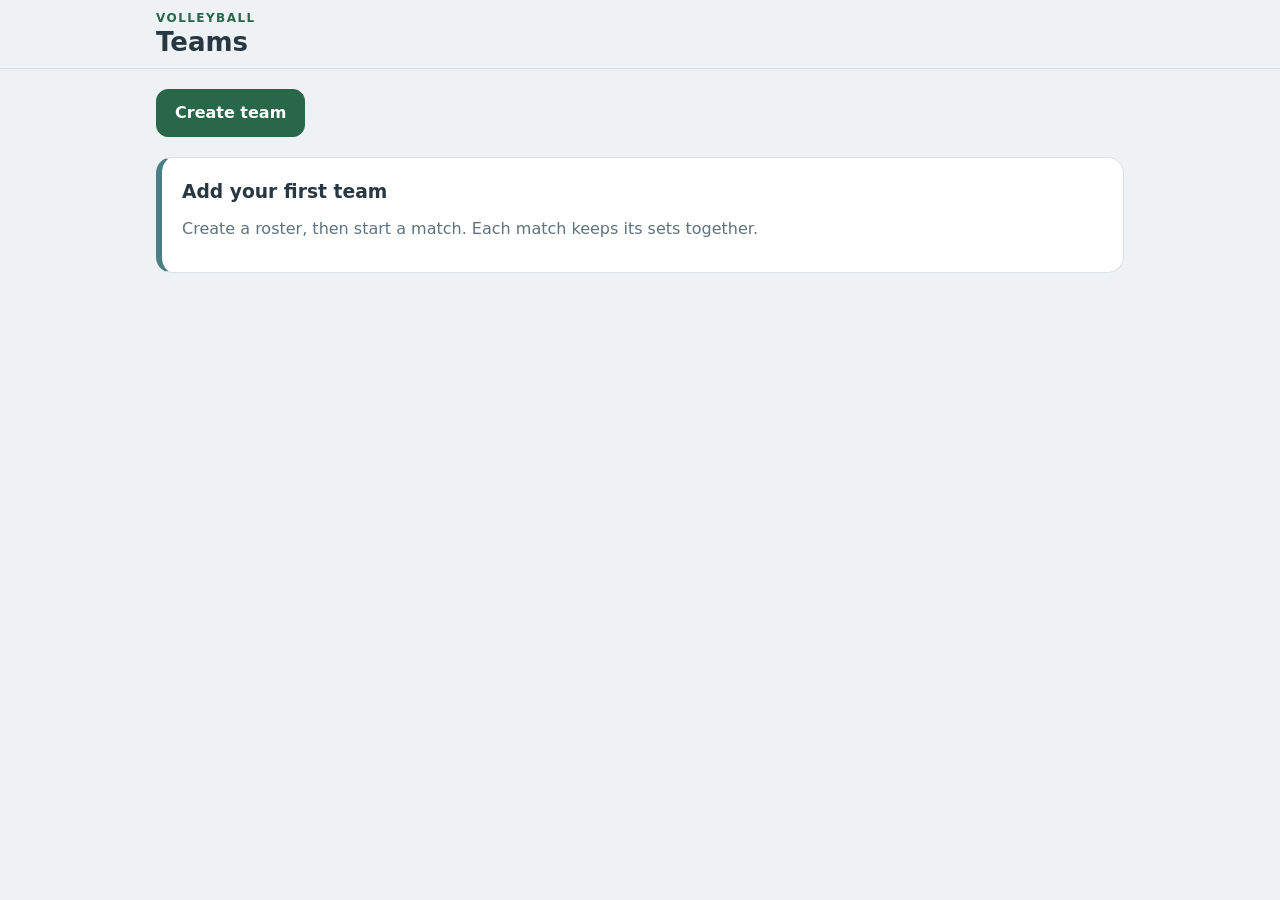
==== index.html @ c039cd69 "Refactor set-setup styles for improved layout" ====
<!DOCTYPE html>
<html lang="en">
<head>
<meta charset="UTF-8">
<meta name="viewport" content="width=device-width, initial-scale=1, viewport-fit=cover">
<meta name="apple-mobile-web-app-capable" content="yes">
<meta name="mobile-web-app-capable" content="yes">
<meta name="theme-color" content="#eef1f4">
<link rel="manifest" href="./manifest.webmanifest"><link rel="apple-touch-icon" href="./icons/apple-touch-icon.png"><meta name="apple-mobile-web-app-title" content="VB Tracker"><meta name="apple-mobile-web-app-status-bar-style" content="default">
<title>Live set · Volleyball</title>
<style>
  /* Palette, type and dark mode taken from volleyball-rotations.html ("Where do I go?")
     so the two apps read as one family. */
  :root {
    --bg:      #eef1f4;
    --card:    #ffffff;
    --ink:     #131a21;
    --ink-dim: #5a6771;
    --line:    #d5dce2;
    --accent:  #286747;
    --court:   #447454;
    --court-2: #356448;
    --chalk:   #ffffff;
    --action-points: #17613b;
    --action-errors: #a52e29;
    --action-receive: #2866a7;
    --action-attack: #7540a5;
    --box-points: #16713c;
    --box-errors: #b3251f;
    --box-receive: #397bd1;
    --box-attack: #9254c8;
    --box-serve: #586f8c;
    --box-other: #a66b28;

    /* Role colors - all >= 4.5:1 against white text. With a 5-1 the
       opposite pairs share a role, so these double as the sheet's pair colors. */
    --c-set:  #a82e29;
    --c-oh:   #254fa7;
    --c-mid:  #17613b;

    /* Who gets the point: green = us, red = them.
       Solid = earned (Ace/Kill/Block), tinted = error. */
    --win:       #16713c;
    --win-tint:  color-mix(in srgb, var(--win) 10%, #ffffff);
    --win-ink:   color-mix(in srgb, var(--win) 70%, #000000);
    --lose:      #b3251f;
    --lose-tint: color-mix(in srgb, var(--lose) 10%, #ffffff);
    --lose-ink:  color-mix(in srgb, var(--lose) 70%, #000000);

    --page:   var(--bg);
    --frame:  var(--bg);
    --radius: 14px;

    --font: "Plus Jakarta Sans", -apple-system, BlinkMacSystemFont,
            "Segoe UI Variable Text", "Segoe UI", system-ui, Roboto,
            "Helvetica Neue", Arial, sans-serif;
  }
  @media (prefers-color-scheme: dark) {
    :root:not(.light) {
      --bg: #0e1317; --card: #171e24; --ink: #eaf0f4; --ink-dim: #9aa8b2;
      --line: #2a343d; --accent: #35a3b3; --page: var(--bg);
      --action-points: #74d99e; --action-errors: #ff928a; --action-receive: #92c5ff; --action-attack: #d0a4fb;
      --box-serve: #8faac6; --box-other: #d69b55;
      --win-tint: color-mix(in srgb, var(--win) 27%, var(--card)); --win-ink: color-mix(in srgb, var(--win) 35%, #ffffff);
      --lose-tint: color-mix(in srgb, var(--lose) 27%, var(--card)); --lose-ink: color-mix(in srgb, var(--lose) 35%, #ffffff);
    }
  }
  :root.dark {
    --bg: #0e1317; --card: #171e24; --ink: #eaf0f4; --ink-dim: #9aa8b2;
    --line: #2a343d; --accent: #35a3b3; --page: var(--bg);
    --action-points: #74d99e; --action-errors: #ff928a; --action-receive: #92c5ff; --action-attack: #d0a4fb;
    --box-serve: #8faac6; --box-other: #d69b55;
    --win-tint: color-mix(in srgb, var(--win) 27%, var(--card)); --win-ink: color-mix(in srgb, var(--win) 35%, #ffffff);
    --lose-tint: color-mix(in srgb, var(--lose) 27%, var(--card)); --lose-ink: color-mix(in srgb, var(--lose) 35%, #ffffff);
  }

  * { box-sizing: border-box; }
  body {
    margin: 0; background: var(--page); color: var(--ink); font-family: var(--font);
    font-optical-sizing: auto; letter-spacing: -0.006em;
    -webkit-tap-highlight-color: transparent; -webkit-font-smoothing: antialiased;
  }
  :focus-visible { outline: 3px solid var(--accent); outline-offset: 2px; }
  button { font: inherit; color: inherit; cursor: pointer; border: 0; background: none; }

  /* ---------- Page chrome around the iPad frame (not part of the app) ---------- */
  .toolbar {
    display: flex; gap: 14px; align-items: center; padding: 10px 18px; flex-wrap: wrap;
    font-size: 13px; color: var(--ink-dim);
  }
  .toolbar b { color: var(--ink); }
  .toolbar label { display: flex; gap: 6px; align-items: center; cursor: pointer; }
  .stage { position: relative; width: 100%; height: 100vh; height: 100dvh; padding: 0; overflow: hidden; }
  .scaler { position: absolute; left: 0; top: 0; width: 1366px; height: 1024px; transform-origin: top left; }

  /* ---------- The iPad Pro 12.9" landscape canvas: 1366 x 1024 pt ---------- */
  .ipad {
    position: relative; width: 1366px; height: 1024px; overflow: hidden;
    background: var(--frame); border-radius: 0; box-shadow: none;
    display: grid;
    grid-template-rows: 60px minmax(0, 1fr) 104px;
  }

  /* ① Header */
  /* Same three columns as the body, so each team's info sits above its own pad. */
  .hdr {
    display: grid; grid-template-columns: 1fr; padding: 0 16px;
    align-items: center; border-bottom: 1px solid var(--line); background: var(--card);
  }
  .hdr-us, .hdr-them { display: flex; align-items: center; gap: 18px; }
  .hdr-them { justify-content: flex-end; }
  .hdr-mid { display: flex; align-items: center; justify-content: center; gap: 14px; position: relative; }
  .team-chip {
    display: flex; align-items: center; gap: 10px; padding: 8px 14px 8px 8px;
    border-radius: 12px; background: var(--accent); color: #fff; font-weight: 800; font-size: 18px;
    white-space: nowrap; border: 0; font-family: inherit; cursor: pointer;
  }
  .team-chip .badge {
    width: 36px; height: 36px; border-radius: 9px; background: rgba(255,255,255,.2);
    display: grid; place-items: center; font-size: 15px;
  }
  .team-chip .team-logo-mini { width: 36px; height: 36px; flex: none; object-fit: contain; border-radius: 8px; background: #fff; padding: 2px; }
  .team-chip > span:not(.caret) { overflow: hidden; text-overflow: ellipsis; }
  .team-chip.opp { background: var(--frame); color: var(--ink); border: 1px solid var(--line); padding: 8px 14px; }
  .team-chip.opp small { font-weight: 700; color: var(--ink-dim); font-size: 14px; }
  .match-info { text-align: center; line-height: 1.25; }
  .match-info .set { font-weight: 800; font-size: 19px; }
  .match-info .set small { font-weight: 700; color: var(--ink-dim); font-size: 15px; }
  .match-info .sub { color: var(--ink-dim); font-size: 13px; }
  .past-sets { font-size: 12px; color: var(--ink-dim); margin-top: 2px; }
  .meter { display: flex; flex-direction: column; gap: 4px; min-width: 110px; }
  .hdr-them .meter { align-items: flex-end; }
  .meter .lbl { font-size: 13px; color: var(--ink-dim); font-weight: 700; letter-spacing: .06em; text-transform: uppercase; }
  .meter .val { font-size: 18px; font-weight: 800; }
  .bar { height: 6px; border-radius: 3px; background: var(--line); overflow: hidden; }
  .bar i { display: block; height: 100%; background: var(--accent); }
  .bar.warn i { background: #d97706; }
  .dots { display: flex; gap: 5px; align-items: center; font-size: 14px; font-weight: 700; }
  /* Remaining timeout = dark dot; used = light gray. */
  .dots span { width: 14px; height: 14px; border-radius: 50%; background: var(--line); border: 2px solid var(--line); }
  .dots span.on { background: var(--ink); border-color: var(--ink); }

  /* Body grid: Us pad | center | Them pad */
  .body {
    display: grid; grid-template-columns: 330px minmax(0, 1fr) 330px; grid-template-rows: minmax(0, 1fr); gap: 16px; padding: 16px;
    min-height: 0;
  }

  /* ②/⑥ Code pads */
  .pad {
    background: var(--card); border-radius: var(--radius); border: 1px solid var(--line);
    padding: 14px; display: flex; flex-direction: column; gap: 8px; position: relative; min-height: 0; overflow: hidden;
  }
  #padUs, #padThem { gap: 6px; }
  .pad h2 {
    min-height: 35px; margin: 0; font-size: 18px; font-weight: 800; display: flex; align-items: center;
  }
  #padThem h2 { justify-content: flex-end; }
  .pad h2 .team-chip { padding: 7px 14px; }
  .pad h2 .team-chip .badge { width: 30px; height: 30px; }
  .pad h2 .team-chip.opp { padding: 7px 14px; gap: 8px; }
  .pad h2 small { font-size: 13px; font-weight: 700; color: var(--ink-dim); letter-spacing: .04em; }
  .pad h3 {
    margin: 4px 0 0; font-size: 12px; font-weight: 800; letter-spacing: .1em;
    text-transform: uppercase; color: var(--ink-dim);
  }
  .action-panel {
    border: 1px solid color-mix(in srgb, var(--panel-color) 30%, var(--line));
    border-top: 4px solid var(--panel-color); border-radius: 10px;
    background: color-mix(in srgb, var(--panel-color) 8%, var(--card));
  }
  .action-panel.inactive {
    border-color: color-mix(in srgb, var(--panel-color) 18%, var(--line));
    border-top-color: color-mix(in srgb, var(--panel-color) 52%, var(--line));
    background: color-mix(in srgb, var(--card) 88%, var(--line));
  }
  .action-panel.inactive h3 { color: var(--ink-dim); }
  .outcome-group {
    --panel-color: var(--box-points); --panel-label: var(--action-points);
    min-width: 0; display: flex; flex-direction: column; gap: 4px; padding: 4px 8px 8px;
  }
  .outcome-group h3 { min-height: 18px; margin: 0; color: var(--panel-label); }
  .our-error-group, .their-point-group { --panel-color: var(--box-errors); --panel-label: var(--action-errors); }
  .category-panel { --panel-label: var(--panel-color); min-width: 0; display: grid; gap: 5px; padding: 5px 8px 8px; }
  .category-panel h3 { min-height: 20px; margin: 0; display: flex; align-items: center; gap: 6px; color: var(--panel-label); font-size: 13px; }
  .category-panel h3 small { color: var(--ink-dim); font-size: 10px; letter-spacing: .035em; }
  .serve-panel { --panel-color: var(--box-serve); }
  .receive-panel { --panel-color: var(--box-receive); }
  .attack-panel { --panel-color: var(--box-attack); }
  .other-panel { --panel-color: var(--box-other); }
  .category-grid { display: grid; grid-template-columns: repeat(3, minmax(0, 1fr)); gap: 4px; }
  .category-grid.two { grid-template-columns: repeat(2, minmax(0, 1fr)); }
  .category-panel .code { height: 50px; min-width: 0; padding: 3px; gap: 1px; border-radius: 8px; }
  .category-panel .code b.abbr { font-size: 20px; line-height: 1; }
  .category-panel .code span.cap { font-size: 10px; line-height: 1.1; text-align: center; }
  .category-panel .code b.word { font-size: 13px; line-height: 1.1; }
  .category-panel .code:disabled { opacity: .68; filter: grayscale(.8); }
  .category-panel .code.pending { box-shadow: 0 0 0 3px var(--ink); }
  .receive-panel .pass-score-panel { display: grid; gap: 3px; padding: 0; border: 0; background: transparent; }
  .receive-panel .pass-score-panel h4 { margin: 0; color: var(--ink-dim); font-size: 10px; font-weight: 800; letter-spacing: .04em; text-transform: uppercase; }
  .pass-score-panel[hidden] { display: none !important; }
  .pass-score-grid { display: grid; grid-template-columns: repeat(4, minmax(0, 1fr)); gap: 4px; }
  .pass-score-grid button { min-width: 0; min-height: 42px; display: flex; flex-direction: column; align-items: center; justify-content: center; gap: 1px; padding: 3px; border: 1px solid var(--line); border-radius: 8px; background: var(--bg); color: var(--ink); }
  .pass-score-grid button b { font-size: 18px; line-height: 1; }
  .pass-score-grid button span { font-size: 9px; font-weight: 700; line-height: 1.05; }
  .pass-score-grid button.on { background: var(--accent); border-color: var(--accent); color: #fff; }
  .pass-score-grid button:disabled { opacity: .38; }
  .pass-score-status, .category-note { margin: 0; color: var(--ink-dim); font-size: 10px; line-height: 1.25; }
  .attack-results { display: grid; grid-template-columns: repeat(3, minmax(0, 1fr)); gap: 4px; }
  .attack-results button { min-width: 0; min-height: 46px; padding: 4px 3px; border: 1px solid var(--line); border-radius: 8px; background: var(--bg); color: var(--ink); font-size: 12px; font-weight: 850; line-height: 1.1; }
  .attack-results button small { display: block; margin-top: 3px; font-size: 8px; font-weight: 700; line-height: 1.1; }
  .attack-results .our-kill { border-color: var(--win); background: var(--win); color: #fff; }
  .attack-results .their-kill { border-color: var(--lose); background: var(--lose); color: #fff; }
  .attack-results .their-error { border-color: var(--win); background: var(--win-tint); color: var(--win-ink); }
  .attack-results .our-error { border-color: var(--lose); background: var(--lose-tint); color: var(--lose-ink); }
  .attack-results .in-play { border-color: var(--box-attack); background: color-mix(in srgb, var(--box-attack) 10%, var(--card)); }
  .attack-results button:disabled { cursor: default; opacity: .68; }
  .attack-results button.pending { outline: 3px solid var(--action-attack); outline-offset: 1px; }
  .zone-choice { display: flex; flex-direction: column; align-items: center; justify-content: center; }
  .team-btn { min-height: 48px; height: 48px; padding: 3px; border-radius: 8px; border: 1px dashed var(--ink-dim); font-size: 13px; line-height: 1.1; }
  .category-grid .team-btn { display: flex; flex-direction: column; align-items: center; justify-content: center; }
  .category-grid .team-btn small { font-size: 9px; line-height: 1.1; }
  .category-grid .team-btn.ready { border-style: solid; }
  .rchip .c small { display: inline-block; color: var(--ink-dim); font-size: 8px !important; font-weight: 700 !important; }
  .grid3 { display: grid; grid-template-columns: repeat(3, minmax(0, 1fr)); gap: 10px; }
  .grid4 { display: grid; grid-template-columns: repeat(4, 1fr); gap: 8px; }
  .code {
    height: 80px; border-radius: 14px; display: flex; flex-direction: column;
    align-items: center; justify-content: center; gap: 2px; position: relative;
    transition: transform .06s, box-shadow .15s, opacity .15s;
  }
  .code:active { transform: scale(.97); }
  .code.solid { box-shadow: 0 2px 7px rgba(0,0,0,.18); }
  .code b { font-size: 30px; font-weight: 800; letter-spacing: .01em; }
  .code span { font-size: 12px; font-weight: 700; opacity: .85; }
  .code.earned { height: 80px; }
  .code.earned b { font-size: 34px; }
  .code.small { height: 64px; }
  .code.small b { font-size: 20px; }
  .code.small span { font-size: 10px; }
  /* Words mode: full words instead of codes (toolbar switch). */
  .code .word { display: none; font-size: 18px; font-weight: 800; line-height: 1.1; text-align: center; }
  .code.earned .word { font-size: 28px; }
  .code.small .word { font-size: 18px; }
  body.words .code .word { display: block; }
  body.words .code .abbr, body.words .code .cap { display: none; }
  .code.win.solid  { background: var(--win);  color: #fff; }
  .code.lose.solid { background: var(--lose); color: #fff; }
  .code.win.tint   { background: var(--win-tint);  color: var(--win-ink);  border: 1px solid color-mix(in srgb, var(--win) 35%, transparent); }
  .code.lose.tint  { background: var(--lose-tint); color: var(--lose-ink); border: 1px solid color-mix(in srgb, var(--lose) 35%, transparent); }
  .outcome-group .code.win.solid, .outcome-group .code.lose.solid,
  .outcome-group .code.win.tint, .outcome-group .code.lose.tint {
    border: 1px solid var(--line); border-radius: 10px; background: var(--bg); color: var(--ink); box-shadow: none;
  }
  .outcome-group .code.pending { box-shadow: 0 0 0 4px var(--accent); }
  .code.tint .word, .code.tint .abbr, .code.tint .cap { font-weight: 600; }
  .code:disabled { opacity: .22; pointer-events: none; }
  .code.pending { box-shadow: 0 0 0 5px var(--ink); }
  .team-btn {
    height: 64px; border-radius: 14px; border: 2px dashed var(--ink-dim); font-weight: 800; font-size: 18px;
    color: var(--ink-dim);
  }
  .grid3 .team-btn { height: 80px; display: flex; flex-direction: column; align-items: center; justify-content: center; font-size: 20px; }
  .team-btn small { font-size: 12px; font-weight: 700; }
  .team-btn.ready { border-style: solid; border-color: var(--accent); color: #fff; background: var(--accent); }
  .team-btn:disabled { opacity: .3; }
  .category-panel .code, .category-panel .code.earned { height: 50px; }
  .category-panel .code b.abbr { font-size: 20px; line-height: 1; }
  .category-panel .code span.cap { font-size: 10px; line-height: 1.1; text-align: center; }
  .category-panel .code b.word { font-size: 13px; line-height: 1.1; }
  .category-grid .team-btn { min-height: 48px; height: 48px; padding: 3px; border-radius: 8px; font-size: 12px; line-height: 1.1; }
  .category-grid .team-btn small { font-size: 9px; line-height: 1.1; }
  .pass-score-panel[hidden] { display: none !important; }
  .pass-score-panel {
    --panel-color: var(--box-receive); --panel-label: var(--action-receive);
    padding: 4px 8px 8px;
  }
  .pass-score-panel h3 {
    min-height: 18px; margin: 0; display: flex; align-items: center; color: var(--panel-label);
  }
  .pad-hint {
    margin-top: auto; font-size: 12px; color: var(--ink-dim); line-height: 1.3;
    border-top: 1px solid var(--line); padding-top: 8px;
  }
  .pad-hint b { color: var(--ink); }

  /* Coach's corner: the top three suggestions under the court. */
  .corner {
    position: relative; flex: none; height: 166px; background: var(--card); border: 1px solid var(--line); border-radius: var(--radius);
    padding: 8px 10px 10px; display: grid; grid-template-columns: auto 1fr; grid-template-rows: auto minmax(0, 1fr);
    gap: 6px 10px; align-items: center;
  }
  .corner h3 { margin: 0; font-size: 12px; font-weight: 800; letter-spacing: .1em; text-transform: uppercase; color: var(--ink-dim); }
  .corner-mode:empty { visibility: hidden; }
  .corner-mode { justify-self: start; font-size: 12px; font-weight: 800; color: #b45309; background: #fdf1e3; border: 1px solid #f3c58a; border-radius: 8px; padding: 2px 8px; }
  .corner #corner { grid-column: 1 / -1; align-self: stretch; display: grid; grid-template-columns: repeat(3, minmax(0, 1fr)); gap: 8px; overflow: hidden; }
  .corner #corner .more-tips { position: absolute; top: 5px; right: 10px; min-height: 26px; padding: 2px 8px; }
  .corner #corner .quiet { grid-column: 1 / -1; align-self: center; }
  .corner .tip { display: flex; flex-direction: column; gap: 2px; position: relative; padding: 6px 30px 6px 11px; overflow: hidden; }
  .corner .tip .x { position: absolute; top: 4px; right: 2px; }
  .corner .tip { cursor: pointer; }
  .corner .tip b { font-size: 14px; line-height: 1.2; display: -webkit-box; -webkit-line-clamp: 2; line-clamp: 2; -webkit-box-orient: vertical; overflow: hidden; }
  .corner .tip.has-acts span { -webkit-line-clamp: 1; line-clamp: 1; }
  .corner .tip span { line-height: 1.3; display: -webkit-box; -webkit-line-clamp: 1; line-clamp: 1; -webkit-box-orient: vertical; overflow: hidden; }
  .corner .tip.form-flag span { -webkit-line-clamp: 2; line-clamp: 2; }
  .corner .tip .acts { margin-top: auto; flex-wrap: nowrap; min-width: 0; }
  .corner .tip .acts .pill { min-height: 30px; min-width: 0; font-size: 12px; padding: 2px 6px; white-space: normal; line-height: 1.15; }
  .tip {
    display: grid; grid-template-columns: 1fr 32px; gap: 2px 8px; align-items: start;
    padding: 9px 6px 9px 12px; border-radius: 11px; background: var(--bg); border-left: 5px solid var(--accent);
  }
  .tip[data-category="timeout"] { --tip-color: #c43d50; --tip-label: "Timeout / reset"; }
  .tip[data-category="passing"] { --tip-color: #397bd1; --tip-label: "Passing / defense"; }
  .tip[data-category="attacking"] { --tip-color: #9254c8; --tip-label: "Attacking"; }
  .tip[data-category="serving"] { --tip-color: #208c87; --tip-label: "Serving"; }
  .tip[data-category="rotation"] { --tip-color: #a6535b; --tip-label: "Rotation / lineup"; }
  .tip[data-category="management"] { --tip-color: #788599; --tip-label: "Game management"; }
  .tip[data-category] {
    border-left-color: var(--tip-color);
    background: color-mix(in srgb, var(--tip-color) 9%, var(--card));
  }
  .tip[data-category]::before {
    content: var(--tip-label); grid-column: 1; font-size: 10px; line-height: 1.2;
    font-weight: 800; color: var(--ink); letter-spacing: .04em;
  }
  .tip.urgent::before { content: var(--tip-label) " · Urgent"; }
  .tip[data-category].urgent {
    background: color-mix(in srgb, var(--tip-color) 65%, #111827);
    color: #fff;
    border-left: 0;
  }
  .tip[data-category].urgent::before,
  .tip[data-category].urgent span,
  .tip[data-category].urgent .x { color: #fff; }
  .tip[data-category].urgent .acts .pill {
    background: rgba(255,255,255,.14); color: #fff; border-color: rgba(255,255,255,.55);
  }
  .tip[data-category] > b { grid-column: 1; }
  .tip[data-category] .x { grid-row: 1 / span 3; }
  .tip-preview { margin-bottom: 28px; }
  .tip-preview-grid { display: grid; grid-template-columns: repeat(auto-fit, minmax(260px, 1fr)); gap: 12px; }
  .tip-preview-grid .tip { grid-template-columns: 1fr; padding: 14px; gap: 7px; }
  .tip-preview-grid .tip span { font-size: 14px; }

  .tip b { font-size: 15px; line-height: 1.25; }
  .tip span { grid-column: 1; font-size: 12px; color: var(--ink-dim); line-height: 1.3; }
  .tip .x { grid-row: 1 / span 2; grid-column: 2; width: 32px; height: 32px; border-radius: 9px; color: var(--ink-dim); font-size: 20px; }
  .tip .acts { grid-column: 1 / -1; display: flex; gap: 6px; flex-wrap: wrap; margin-top: 4px; }
  .tip .acts .pill { min-height: 36px; font-size: 13px; padding: 2px 10px; }
  .chip.crunch { color: #b45309; border-color: #d97706; }
  .score.crunch { border-color: #d97706; box-shadow: inset 0 0 0 2px #d97706; }
  .corner .quiet { font-size: 13px; color: var(--ink-dim); }
  .act.suggest { box-shadow: 0 0 0 3px #d97706; }

  /* Rare codes live behind More. */
  .pad-hint:empty { display: none; }
  .pad-actions { margin-top: auto; display: grid; grid-template-columns: repeat(3, 1fr); gap: 8px; }
  .pad-actions.them { grid-template-columns: repeat(2, minmax(0, 1fr)); }
  .pad-actions .act { height: 72px; }
  .act-sub .bar { width: 70%; margin-top: 5px; }
  .act-to .dots { margin-top: 6px; }
  .act-to:disabled { opacity: .45; }
  .act.suggest { border-color: #d97706; box-shadow: 0 0 0 3px #d97706; }
  /* Court view tools sit in the space beside the (square) court. */
  .court-wrap { position: relative; }
  .court-tools { flex: none; display: flex; align-items: center; gap: 8px; margin-top: 2px; }
  .court-tools .view-pills { display: flex; gap: 8px; }
  .court-tools .pill { min-height: 36px; font-size: 13px; padding: 2px 12px; }
  /* Court view buttons sit inside the court; the state label stays on its surface. */
  .end-zone { display: flex; align-items: center; width: var(--cw, 100%); }
  #receiveStatus { font-size: 12px; line-height: 1.2; color: var(--ink); max-width: 80%; }
  .court-tools[hidden], .court-tools [hidden] { display: none !important; }
  .court.editing #rcvPassers, .court.editing #rcvToggle { display: none; }
  .court .court-tools { max-width: 96%; flex-wrap: wrap; justify-content: center; position: absolute; left: 50%; transform: translateX(-50%); bottom: 2.5%; z-index: 6; margin: 0; white-space: nowrap; }
  .court .court-tools .tools-lbl { display: none; }
  .court .court-tools .pill {
    min-height: 34px; background: rgba(8, 18, 24, .45); color: #fff; border-color: rgba(255, 255, 255, .45);
    backdrop-filter: blur(2px);
  }
  .court .court-tools .pill[aria-pressed="true"] { background: #fff; color: var(--accent); border-color: #fff; }
  .timeout-tools { display: flex; align-items: center; justify-content: center; flex-wrap: wrap; gap: 6px; }
  .timeout-tools[hidden] { display: none !important; }
  .timeout-tools .pill { min-height: 36px; font-size: 13px; padding: 2px 10px; }
  .timeout-tools .pill[aria-pressed="true"] { background: #fff; color: var(--accent); border-color: #fff; }
  .timeout-tools .timeout-done { min-height: 36px; padding: 2px 12px; border: 1px solid #fff; border-radius: 999px; background: var(--accent); color: #fff; font-weight: 800; }
  .tools-lbl { font-size: 11px; font-weight: 800; letter-spacing: .08em; text-transform: uppercase; color: var(--ink-dim); text-align: center; }
  .corner .more-tips { display: grid; place-items: center; font-size: 14px; font-weight: 800; color: var(--accent); border: 1px dashed var(--line); border-radius: 11px; }

  /* Variation: no header. The team chip opens the menu. */
  body.no-header .hdr { display: none; }
  body.no-header .ipad { grid-template-rows: minmax(0, 1fr) 104px; }
  body.no-header .callout:not(#callout1) { transform: translateY(-60px); }
  body.no-header #callout1 { left: 400px !important; top: 60px !important; }
  button.team-chip { cursor: pointer; }
  .team-chip .caret { font-size: 13px; opacity: .8; margin-left: 2px; }

  /* Center column */
  .center { display: flex; flex-direction: column; min-height: 0; position: relative; }
  .center-main { display: flex; flex-direction: column; gap: 12px; flex: 1; min-height: 0; min-width: 0; }

  /* ③ Scoreboard */
  .score {
    background: var(--card); border: 1px solid var(--line); border-radius: var(--radius);
    padding: 8px 16px; display: grid; grid-template-columns: minmax(0, 1fr) auto auto auto minmax(0, 1fr); align-items: center; column-gap: 12px;
  }
  .score .side { display: flex; flex-direction: column; align-items: center; gap: 2px; }
  .score #sideUs { justify-self: end; } .score #sideThem { justify-self: start; }
  .score .who { font-size: 20px; font-weight: 800; line-height: 1.2; letter-spacing: -.015em; color: var(--ink); display: flex; gap: 6px; align-items: center; white-space: nowrap; }
  .score .num { font-size: 84px; line-height: 1; font-weight: 800; font-variant-numeric: tabular-nums; letter-spacing: -.03em; }
  .score .colon { font-size: 64px; font-weight: 800; color: var(--ink-dim); padding: 0 6px; }
  .set-history {
    display: flex; flex-direction: column; align-items: flex-start; gap: 6px;
  }
  #pastSetsThem { align-items: flex-end; }
  .set-result {
    display: flex; flex-direction: column; align-items: center; gap: 2px; padding: 6px 12px;
    border: 1px solid var(--line); border-radius: 10px; background: var(--bg);
    font: inherit; font-size: 13px; color: var(--ink-dim); text-align: center; cursor: pointer;
    touch-action: manipulation; -webkit-appearance: none; appearance: none;
  }
  .set-result:hover { border-color: var(--accent); }
  .set-result:active { transform: scale(.97); }
  .set-result .set-summary-hint { font-size: 10px; font-weight: 700; color: var(--ink-dim); }
  .set-result .set-label { font-size: 11px; font-weight: 700; }
  .set-result.won .set-label { color: var(--win-ink); }
  .set-result.lost .set-label { color: var(--lose-ink); }
  .set-result strong { font-size: 20px; color: var(--ink); font-variant-numeric: tabular-nums; }
  .set-result.won { background: var(--win-tint); border-color: color-mix(in srgb, var(--win) 35%, transparent); }
  .set-result.lost { background: var(--lose-tint); border-color: color-mix(in srgb, var(--lose) 35%, transparent); }
  .set-result.won strong { color: var(--win-ink); }
  .set-result.lost strong { color: var(--lose-ink); }
  .serve-ball { width: 24px; height: 24px; color: var(--ink); visibility: hidden; }
  .serve-ball svg { width: 100%; height: 100%; display: block; }
  .serving .serve-ball { visibility: visible; }
  .serving .who { color: var(--ink); }
  .score .meta {
    grid-column: 4; grid-row: 1; display: flex; flex-direction: column; align-items: flex-end; gap: 6px;
  }
  .chip {
    font-size: 15px; font-weight: 700; padding: 7px 14px; border-radius: 11px;
    background: var(--card); border: 1px solid var(--line);
  }
  .chip.rot { background: var(--accent); color: #fff; border-color: var(--accent); font-size: 17px; }
  .chip.pos { color: var(--win); }
  .chip.neg { color: var(--lose); }

  /* ④ Court — same surface, chalk and player discs as "Where do I go?" */
  .court-wrap {
    padding: 0; flex: 1; display: flex; flex-direction: column; align-items: center; justify-content: center; min-height: 0;
    container-type: size;
    --court-reserve: 44px;
  }
  .court-wrap:has(> .court-tools) { --court-reserve: 84px; }
  .court-wrap.attack-target-mode { --court-reserve: 44px; }
  .mark-net { font-size: 12px; font-weight: 700; letter-spacing: .08em; color: var(--ink-dim); text-align: center; margin-bottom: 4px; }
  /* Half court to scale: 9 m x 9 m (square), attack line 3 m (10 ft) from the net = 1/3 of the depth. */
  .court {
    flex: none; width: min(100cqw, calc(100cqh - var(--court-reserve))); height: min(100cqw, calc(100cqh - var(--court-reserve))); aspect-ratio: 1 / 1; max-width: 100%; position: relative;
    --cw: 440px;   /* court width, kept current by ResizeObserver */
    background: linear-gradient(var(--court), var(--court-2));
    border: 3px solid var(--chalk); border-radius: 3px; box-shadow: 0 8px 24px rgba(0,0,0,.18);
    transition: width .24s ease-in-out, height .24s ease-in-out;
  }
  .court.attack-target-mode {
    width: min(100cqw, calc((100cqh - var(--court-reserve)) / 2));
    height: min(calc(100cqh - var(--court-reserve)), 200cqw);
    aspect-ratio: 1 / 2;
  }
  .court .net { position: absolute; inset: 0 0 auto 0; height: 1.7%; background: var(--chalk); z-index: 2; transition: top .24s ease-in-out; }
  .court .attack-line { position: absolute; top: 33.333%; left: 0; width: 100%; border-top: 2px dashed rgba(255,255,255,.75); pointer-events: none; transition: top .24s ease-in-out; }
  .court .opponent-court-half { display: none; position: absolute; z-index: 0; top: 0; left: 0; width: 100%; height: 50%; pointer-events: none;
    background: linear-gradient(color-mix(in srgb, var(--action-attack) 28%, var(--court)), color-mix(in srgb, var(--action-attack) 28%, var(--court-2))); }
  .court .opponent-attack-line { display: none; }
  .court.attack-target-mode .opponent-court-half { display: block; }
  .court.attack-target-mode .net { top: 50%; }
  .court.attack-target-mode .attack-line { top: 66.667%; }
  .court.attack-target-mode .opponent-attack-line { display: block; top: 33.333%; }
  .our-court-half { position: absolute; top: 0; left: 0; width: 100%; height: 100%; transition: top .24s ease-in-out, height .24s ease-in-out; }
  .court.attack-target-mode .our-court-half { top: 50%; height: 50%; }
  .attack-zone-overlay { position: absolute; z-index: 5; inset: 0 0 50%; display: grid; grid-template-columns: repeat(3, minmax(0, 1fr)); grid-template-rows: 2fr 1fr; }
  .attack-zone-overlay[hidden] { display: none !important; }
  .attack-zone-overlay.our-target-zone-overlay { inset: 50% 0 0; grid-template-rows: 1fr 2fr; }
  .attack-zone-overlay button {
    min-width: 0; min-height: 0; display: flex; flex-direction: column; align-items: center; justify-content: center; gap: 1px;
    padding: 2px; border: 1px solid rgba(255,255,255,.68); border-radius: 0;
    background: rgba(255,255,255,.06); color: #fff;
    font-size: clamp(20px, 5cqw, 30px); line-height: 1; font-weight: 900; text-shadow: 0 1px 3px #000b;
    touch-action: manipulation;
  }
  .attack-zone-overlay button[aria-pressed="true"] { border: 3px solid #fff; background: color-mix(in srgb, var(--action-attack) 76%, #111); }
  .attack-zone-overlay button:disabled { opacity: .4; cursor: default; }
  .court.attack-target-mode .court-mark, .court.attack-target-mode .court-tools { display: none !important; }
  .court.attack-target-mode .zone, .court.attack-target-mode .disc { transition-duration: .24s; }
  .court.attack-returning .zone, .court.attack-returning .disc { transition-duration: .24s; }
  .court.attack-target-mode .disc, .court.attack-returning .disc { transition-property: box-shadow, transform; }
  .court.opponent-attack-mode .attack-zone-overlay button { align-items: flex-start; justify-content: flex-start; padding: 5px 7px; font-size: clamp(14px, 3.8cqw, 22px); }
  /* Tap areas are bigger than the drawn zones: the split sits between the two
     rows of players (42%), not on the attack line, so front-row targets stay large. */
  .zone {
    position: absolute; width: 33.333%; display: flex; flex-direction: column; align-items: center;
    gap: 4px; color: #fff;
  }
  /* Zones are placed inline (left/top/width/height) so they can glide between
     rotation spots and serve-receive spots, like the players in "Where do I go?". */
  .zone { transition: left .9s ease-in-out, top .9s ease-in-out, width .9s ease-in-out, height .9s ease-in-out, padding .9s ease-in-out; }
  .zone.front { justify-content: flex-start; padding-top: 5.5%; }
  .zone.backrow { justify-content: center; padding-bottom: 4%; }
  .zone.rcv { justify-content: center; padding: 0; }
  .zone.rcv .pos, .zone.rcv .name { display: none; }
  .zone .pos { position: absolute; left: 10px; font-size: 12px; font-weight: 700; color: rgba(255,255,255,.7); }
  .zone.front .pos { top: 12px; }
  .zone.backrow .pos { top: 10px; }
  .dwrap { position: relative; }
  .disc {
    width: calc(var(--cw) * 0.19); height: calc(var(--cw) * 0.19); border-radius: 50%; display: grid; place-items: center;
    font-size: calc(var(--cw) * 0.084); font-weight: 800; color: #fff; letter-spacing: -0.02em; font-variant-numeric: tabular-nums;
    box-shadow: 0 2px 7px rgba(0,0,0,.4); transition: box-shadow .15s, transform .08s, width .9s ease-in-out, height .9s ease-in-out, font-size .9s ease-in-out;
  }
  .court.editing .zone { touch-action: none; cursor: grab; transition: none; }
  .court.editing .zone:active { cursor: grabbing; }
  .court.editing .disc { transition: none; }
  .zone.tactical { touch-action: none; cursor: grab; transition: none; }
  .zone.tactical:active { cursor: grabbing; }
  .zone.tactical .disc { transition: none; }
  .zone:active .disc { transform: scale(.97); }
  .disc.set { background: var(--c-set); }
  .disc.oh  { background: var(--c-oh); }
  .disc.mid { background: var(--c-mid); }
  /* Ring = back-row player; libero = white disc, black ring (as in the other app). */
  .disc.back { box-shadow: 0 2px 7px rgba(0,0,0,.4), inset 0 0 0 6px rgba(255,255,255,.92); }
  .disc.lib  { background: #fff; color: #111; box-shadow: 0 2px 7px rgba(0,0,0,.4), inset 0 0 0 6px #111; }
  .zone .name { font-size: 13px; font-weight: 700; color: #fff; text-shadow: 0 1px 2px rgba(0,0,0,.4); white-space: nowrap; }
  .zone .name small { font-weight: 600; opacity: .8; margin-left: 4px; }
  .dwrap .ball {
    position: absolute; width: calc(var(--cw) * 0.075); height: calc(var(--cw) * 0.075); border-radius: 50%; background: #fff; color: #1a1a1a;
    box-shadow: 0 3px 9px rgba(0,0,0,.45); right: calc(var(--cw) * -0.025); top: calc(var(--cw) * -0.015);
  }
  .dwrap .ball svg { width: 100%; height: 100%; display: block; }
  .dwrap .form {
    position: absolute; left: -4px; top: -4px; width: 24px; height: 24px; border-radius: 50%;
    display: grid; place-items: center; font-size: 12px; color: #fff; box-shadow: 0 2px 5px rgba(0,0,0,.35);
  }
  .dwrap .form.hot { background: var(--win); }
  .dwrap .form.cold { background: #d97706; }
  .dwrap .swap-tag {
    position: absolute; left: calc(100% + 6px); bottom: 0; font-size: 12px; font-weight: 700; white-space: nowrap;
    padding: 3px 7px; border-radius: 8px; background: rgba(255,255,255,.92); color: #131a21;
  }
  .zone.pick .disc { animation: pulse 1s infinite alternate; }
  .zone.selected .disc { outline: 5px solid #fff; outline-offset: 4px; }
  .zone.nopick { opacity: .35; }
  @keyframes pulse { from { outline: 3px solid #fff; outline-offset: 3px; } to { outline: 6px solid #fff; outline-offset: 6px; } }
  /* Formation bar under the court. Fixed height so the court is the same size
     whether we serve or receive; when we serve, the top of it is the space
     behind the end line where the server stands. */
  /* Room behind the end line for our server; the same height whether we serve
     or receive, so the court never changes size. */
  .end-zone { height: 44px; flex: none; }
  /* Court view controls live in the Us pad. */
  .view-row { display: flex; align-items: center; gap: 8px; }
  .view-pills { display: flex; gap: 8px; }
  .view-row .pill { flex: none; padding: 4px 10px; font-size: 13px; }
  .view-row #rcvToggle { margin-left: auto; }
  .pill {
    min-height: 40px; padding: 4px 14px; border: 1px solid var(--line); border-radius: 11px;
    background: var(--card); color: var(--ink); font-size: 14px; font-weight: 600; white-space: nowrap;
    transition: background .15s, color .15s, border-color .15s;
  }
  .pill[aria-pressed="true"] { background: var(--accent); border-color: var(--accent); color: #fff; }
  .court .court-mark {
    position: absolute; top: 37%; left: 50%; transform: translateX(-50%);
    font-size: 12px; font-weight: 800; letter-spacing: .08em; white-space: nowrap;
    color: #fff; text-shadow: 0 1px 3px rgba(0,0,0,.4); pointer-events: none;
  }
  .court .court-mark { display: block; }
  @media (prefers-reduced-motion: reduce) { .court, .court * { transition: none !important; } }
  .legend {
    display: flex; justify-content: flex-start; gap: 4px 10px; margin: 0; padding: 0; flex-wrap: nowrap; white-space: nowrap;
    font-size: 12px; color: var(--ink-dim); font-weight: 600;
  }
  .legend li { display: flex; align-items: center; gap: 6px; list-style: none; }
  .swatch { width: 14px; height: 14px; border-radius: 50%; flex: none; }
  .swatch.lib  { border: 3px solid #111; background: #fff; }
  .swatch.ring { background: var(--ink-dim); box-shadow: inset 0 0 0 3px #fff; }

  /* ⑤ Action row */
  .actions { display: grid; grid-template-columns: 1fr 1fr 1fr; gap: 12px; }
  .act {
    height: 80px; border-radius: var(--radius); background: var(--card); border: 1px solid var(--line);
    font-size: 20px; font-weight: 700; display: flex; flex-direction: column; align-items: center; justify-content: center;
    transition: background .15s, transform .08s;
  }
  .act:active { transform: scale(.97); }
  .act small { font-size: 13px; color: var(--ink-dim); font-weight: 600; }
  .act.on { background: var(--ink); border-color: var(--ink); color: var(--bg); }
  .act.on small { color: var(--bg); opacity: .8; }

  /* ⑦ Bottom bar: rally log + undo */
  .foot {
    display: grid; grid-template-columns: 1fr 210px; gap: 16px; padding: 0 16px 16px; align-items: stretch;
  }
  .log {
    background: var(--card); border: 1px solid var(--line); border-radius: var(--radius);
    display: flex; align-items: center; gap: 8px; padding: 0 12px; overflow: hidden; justify-content: flex-end;
  }
  .log .lbl { font-size: 12px; font-weight: 800; letter-spacing: .1em; color: var(--ink-dim); white-space: nowrap; }
  .log-head { flex: none; margin-right: auto; display: flex; flex-direction: column; gap: 6px; align-items: flex-start; }
  .log-meta { display: flex; gap: 6px; }
  .log-meta .chip { font-size: 14px; padding: 4px 10px; white-space: nowrap; }
  .run-track { display: flex; flex: 1; gap: 8px; min-width: 0; overflow-x: auto; overflow-y: hidden; padding: 3px; overscroll-behavior-inline: contain; -webkit-overflow-scrolling: touch; scrollbar-width: thin; scrollbar-color: var(--line) transparent; }
  .run-track:focus-visible { outline: 2px solid var(--accent); outline-offset: -2px; }
  .run-track::-webkit-scrollbar { height: 6px; }
  .run-track::-webkit-scrollbar-thumb { background: var(--line); border-radius: 6px; }
  .sideout-divider {
    flex: 0 0 2px; align-self: stretch; margin: 4px 2px;
    background: var(--ink-dim); border-radius: 1px;
  }
  .rchip {
    --panel-color: var(--win);
    flex: 0 0 auto; display: grid; grid-template-columns: 1fr; gap: 4px; align-items: center; text-align: center;
    padding: 8px 12px; border: 1px solid color-mix(in srgb, var(--panel-color) 30%, var(--line));
    border-top: 4px solid var(--panel-color); border-radius: 10px;
    background: color-mix(in srgb, var(--panel-color) 8%, var(--card)); color: var(--win-ink); font-size: 13px; white-space: nowrap;
  }
  .rchip.lost { --panel-color: var(--lose); color: var(--lose-ink); }
  .rchip .c { font-weight: 800; font-size: 16px; }
  .rchip .s { font-weight: 800; font-variant-numeric: tabular-nums; text-align: center; }
  .rchip.latest { box-shadow: 0 0 0 2px var(--ink); }
  .timeout-marker {
    flex: 0 0 auto; display: grid; gap: 4px; align-content: center; padding: 8px 10px;
    border: 1px solid color-mix(in srgb, var(--accent) 35%, var(--line)); border-top: 4px solid var(--accent);
    border-radius: 10px; background: color-mix(in srgb, var(--accent) 8%, var(--card));
    color: var(--ink); text-align: center; white-space: nowrap;
  }
  .timeout-marker .label { font-size: 12px; font-weight: 900; letter-spacing: .04em; }
  .timeout-marker .score { font-size: 13px; font-weight: 800; font-variant-numeric: tabular-nums; }
  .timeout-marker.latest { box-shadow: 0 0 0 2px var(--ink); }
  .undo {
    border-radius: var(--radius); background: var(--accent); color: #fff; font-size: 24px; font-weight: 800;
    display: flex; flex-direction: column; align-items: center; justify-content: center; gap: 2px;
  }
  .undo small { font-size: 13px; font-weight: 700; opacity: .75; }
  .undo:disabled { opacity: .3; }

  /* ⑧ Banners (non-blocking prompts) */
  .banners {
    position: absolute; left: 16px; right: 242px; bottom: 16px;
    display: flex; flex-direction: column-reverse; gap: 8px; z-index: 20; pointer-events: none;
  }
  .banner {
    min-height: 88px; pointer-events: auto; background: var(--ink); color: var(--card); border-radius: 14px;
    padding: 12px 12px 12px 18px; display: flex; align-items: center; gap: 12px;
    box-shadow: 0 10px 30px rgba(0,0,0,.3); font-size: 17px; font-weight: 700;
  }
  .banner .t { flex: 1; }
  .banner .t small { display: block; font-size: 13px; opacity: .7; font-weight: 600; }
  .banner button { height: 48px; padding: 0 18px; border-radius: 10px; font-weight: 800; font-size: 16px; }
  .banner .yes { background: var(--card); color: var(--ink); }
  .banner .no { border: 2px solid rgba(255,255,255,.4); color: var(--card); }
  .banner.info { background: var(--accent); }

  /* Sheets (sub / libero / timeout pickers) — centered over the court */
  .sheet {
    position: absolute; inset: 0; background: rgba(10,14,18,.35); display: none;
    align-items: center; justify-content: center; z-index: 50;
  }
  .sheet.open { display: flex; }
  .sheet .card {
    width: 560px; background: var(--card); border-radius: 18px; padding: 20px;
    box-shadow: 0 20px 60px rgba(0,0,0,.35);
  }
  .opponent-sub-fields { display: grid; grid-template-columns: 1fr 1fr; gap: 12px; }
  .opponent-sub-fields label { display: flex; flex-direction: column; gap: 6px; font-size: 13px; font-weight: 800; }
  .opponent-sub-fields input { min-width: 0; height: 52px; padding: 8px 10px; border: 1px solid var(--line); border-radius: 10px; background: var(--bg); color: var(--ink); font: inherit; font-size: 18px; }
  .opponent-scout-editor { display: grid; gap: 10px; }
  .opponent-scout-editor label { display: flex; flex-direction: column; gap: 5px; font-size: 13px; font-weight: 800; }
  .opponent-scout-editor select { min-width: 0; min-height: 40px; padding: 6px 9px; border: 1px solid var(--line); border-radius: 9px; background: var(--bg); color: var(--ink); font: inherit; }
  .opponent-scout-editor .scout-moment-row { display: grid; grid-template-columns: minmax(220px,.9fr) minmax(0,1.1fr); align-items: end; gap: 12px; }
  .opponent-scout-editor .scout-help { margin: 0; color: var(--ink-dim); font-size: 12px; line-height: 1.35; }
  .opponent-scout-editor .scout-court-entry { display: grid; grid-template-columns: minmax(0,1fr) 205px; align-items: stretch; gap: 12px; }
  .opponent-scout-editor .scout-court { position: relative; width: 100%; max-width: 460px; justify-self: center; aspect-ratio: 1; overflow: hidden; container-type: inline-size; border: 3px solid var(--chalk); border-radius: 3px; background: linear-gradient(var(--court),var(--court-2)); box-shadow: 0 5px 14px #0003; }
  .opponent-scout-editor .scout-attack-line { position: absolute; z-index: 1; top: 66.667%; left: 0; width: 100%; border-top: 2px dashed #ffffffbf; pointer-events: none; }
  .opponent-scout-editor .scout-net { position: absolute; z-index: 2; left: 0; right: 0; bottom: 0; height: 2%; background: var(--chalk); pointer-events: none; }
  .opponent-scout-editor .scout-net b { position: absolute; right: 4px; bottom: 5px; color: #fff; font-size: clamp(8px,2.2cqw,12px); letter-spacing: .08em; text-shadow: 0 1px 3px #000; }
  .opponent-scout-editor .scout-position { position: absolute; z-index: 2; left: calc((var(--column) + .5)*100%/3); top: calc(25% + var(--row)*54%); transform: translate(-50%,-50%); display: flex; flex-direction: column; align-items: center; justify-content: center; gap: 2px; width: 31%; padding: 0; border: 0; background: transparent; color: #fff; cursor: pointer; text-align: center; }
  .opponent-scout-editor .scout-position > small { color: #fff; font-size: clamp(10px,2.7cqw,14px); font-weight: 850; text-shadow: 0 1px 3px #000; }
  .opponent-scout-editor .scout-position > strong { display: grid; place-items: center; width: 64%; aspect-ratio: 1; border-radius: 50%; background: #2864a0; box-shadow: 0 2px 7px #0007; font-size: clamp(21px,7cqw,36px); line-height: 1; }
  .opponent-scout-editor .scout-position > strong:only-child { background: #2864a0; }
  .opponent-scout-editor .scout-position:not(.setter) .setter-tag { display: none; }
  .opponent-scout-editor .scout-position.setter > strong { box-shadow: 0 2px 7px #0007,inset 0 0 0 4px #fff; }
  .opponent-scout-editor .scout-position .setter-tag { padding: 1px 4px; border-radius: 5px; background: #fff; color: #174a2c; font-size: clamp(6px,1.8cqw,9px); font-weight: 900; line-height: 1.2; }
  .opponent-scout-editor .scout-position.selected > strong { outline: 4px solid #fff; outline-offset: 3px; }
  .opponent-scout-editor .scout-position:focus-visible { outline: 2px solid #ffdf5d; outline-offset: 2px; border-radius: 8px; }
  .opponent-scout-editor .scout-number-panel { display: flex; flex-direction: column; gap: 6px; min-width: 0; padding: 9px; border: 1px solid var(--line); border-radius: 11px; background: var(--bg); }
  .opponent-scout-editor .scout-number-heading { min-height: 17px; color: var(--ink-dim); font-size: 11px; font-weight: 850; text-align: center; }
  .opponent-scout-editor .scout-number-display { display: grid; place-items: center; min-height: 37px; border: 1px solid var(--line); border-radius: 8px; background: var(--card); color: var(--ink); font-size: 25px; font-weight: 900; font-variant-numeric: tabular-nums; }
  .opponent-scout-editor .scout-number-pad { display: grid; grid-template-columns: repeat(3,minmax(0,1fr)); gap: 4px; }
  .opponent-scout-editor .scout-number-pad button,.opponent-scout-editor .scout-setter-toggle,.opponent-scout-editor .scout-bench-setter { min-width: 0; min-height: 34px; padding: 3px; border: 1px solid var(--line); border-radius: 7px; background: var(--card); color: var(--ink); font-size: 16px; font-weight: 850; }
  .opponent-scout-editor .scout-number-pad button:disabled,.opponent-scout-editor .scout-setter-toggle:disabled { opacity: .36; }
  .opponent-scout-editor .scout-number-pad button:last-child { font-size: 11px; }
  .opponent-scout-editor .scout-setter-toggle { min-height: 38px; background: color-mix(in srgb,var(--box-points) 10%,var(--card)); border-color: color-mix(in srgb,var(--box-points) 40%,var(--line)); font-size: 11px; }
  .opponent-scout-editor .scout-bench-setter { min-height: 32px; background: transparent; color: var(--action-points); font-size: 10px; }
  .opponent-scout-editor .scout-setter-list { display: flex; flex-wrap: wrap; align-items: center; gap: 4px; min-height: 24px; font-size: 10px; }
  .opponent-scout-editor .scout-setter-list > span { width: 100%; color: var(--ink-dim); font-weight: 800; }
  .opponent-scout-editor .scout-setter-list > small { color: var(--ink-dim); }
  .opponent-scout-editor .scout-setter-chip { min-height: 24px; padding: 2px 6px; border: 1px solid var(--line); border-radius: 8px; background: var(--card); color: var(--ink); font-weight: 800; }
  .opponent-scout-editor .scout-details-grid { display: grid; grid-template-columns: 1fr 1fr; gap: 10px; }
  .opponent-scout-editor .scout-error { color: var(--lose); font-size: 12px; font-weight: 800; }
  .opponent-scout-editor .scout-error[hidden] { display: none; }
  .opponent-scout-editor .sheet-row { margin-top: 0; }
  @media (max-width: 760px) { .sheet .card.wide.scouting { width: min(94vw,620px); max-height: 92dvh; } .opponent-scout-editor .scout-court-entry { grid-template-columns: minmax(0,1fr) 178px; gap: 8px; } .opponent-scout-editor .scout-number-panel { padding: 6px; } }
  @media (max-width: 560px) { .opponent-scout-editor .scout-court-entry { grid-template-columns: 1fr; } .opponent-scout-editor .scout-court { width: min(100%,390px); margin: auto; } .opponent-scout-editor .scout-number-panel { display: grid; grid-template-columns: minmax(100px,1fr) minmax(180px,1.4fr); align-items: center; } .opponent-scout-editor .scout-number-heading,.opponent-scout-editor .scout-number-display { grid-column: 1; } .opponent-scout-editor .scout-number-pad { grid-column: 2; grid-row: 1 / span 3; } .opponent-scout-editor .scout-setter-list { grid-column: 1 / -1; } .opponent-scout-editor .scout-moment-row { grid-template-columns: 1fr; gap: 5px; } }
  .sheet h4 { margin: 0 0 4px; font-size: 22px; }
  .sheet p { margin: 0 0 14px; color: var(--ink-dim); font-size: 15px; }
  .bench { display: grid; grid-template-columns: repeat(4, 1fr); gap: 10px; }
  .bench button {
    height: 96px; border-radius: 14px; border: 1px solid var(--line); background: var(--card);
    display: flex; flex-direction: column; align-items: center; justify-content: center;
  }
  .bench b { font-size: 34px; font-weight: 800; }
  .bench span { font-size: 12px; color: var(--ink-dim); font-weight: 700; }
  .bench em { font-style: normal; font-size: 11px; font-weight: 700; color: var(--lose); text-align: center; line-height: 1.2; padding: 0 4px; }
  .bench em.ok { color: var(--accent); }
  .bench .partner { border: 2px solid var(--accent); }
  .bench button:disabled { opacity: .45; cursor: not-allowed; }
  .bench button:disabled b { color: var(--ink-dim); }
  .bench button.blocked:not(:disabled) { border: 2px dashed #d97706; }
  .sheet-row { display: flex; gap: 12px; align-items: center; margin-top: 14px; }
  .sheet-row .cancel { margin-top: 0; flex: 1; }
  .ovr { font-size: 14px; font-weight: 700; color: var(--ink-dim); text-decoration: underline; padding: 0 6px; }
  .ovr.on { text-decoration: none; color: #b45309; }
  .sheet .cancel { margin-top: 14px; width: 100%; height: 56px; border-radius: var(--radius); border: 1px solid var(--line); font-weight: 800; font-size: 17px; }
  .two { display: grid; grid-template-columns: 1fr 1fr; gap: 12px; }
  .two button { height: 110px; border-radius: 14px; border: 1px solid var(--line); background: var(--card); font-size: 22px; font-weight: 800; }
  .two button small { display: block; font-size: 14px; color: var(--ink-dim); font-weight: 700; }
  .two button:disabled { opacity: .3; }

  .lib-table { width: 100%; border-collapse: collapse; font-size: 14px; margin-bottom: 10px; }
  .lib-table th { text-align: right; font-size: 11px; letter-spacing: .08em; text-transform: uppercase; color: var(--ink-dim); padding: 2px 6px; }
  .lib-table td { padding: 4px 6px; border-top: 1px solid var(--line); }
  .lib-table td + td { text-align: right; font-variant-numeric: tabular-nums; }
  .lib-table tr.b td { font-weight: 800; }
  .lib-table tr.grp td { font-size: 11px; font-weight: 800; letter-spacing: .08em; text-transform: uppercase; color: var(--ink-dim); padding-top: 10px; border-top: 0; }
  .lib-rec { background: color-mix(in srgb, var(--accent) 12%, var(--card)); border-left: 5px solid var(--accent); border-radius: 10px; padding: 10px 12px; font-size: 14px; line-height: 1.4; margin-bottom: 10px; }
  .lib-plan { display: flex; gap: 8px; margin-bottom: 12px; }
  .sheet .card { max-height: 960px; overflow-y: auto; }

  .menu-list { display: grid; grid-template-columns: 1fr 1fr; gap: 8px; }
  .menu-list button { text-align: left; padding: 12px 14px; min-height: 68px; border: 1px solid var(--line); border-radius: 12px; background: var(--card); display: flex; flex-direction: column; gap: 2px; }
  .menu-list button:disabled { opacity: .6; cursor: default; }
  .menu-list .menu-status { font-weight: 600; }
  .menu-list b { font-size: 16px; }
  .menu-list span { font-size: 12px; color: var(--ink-dim); }

  /* Team-menu screens: rotation report, lineup, edit rallies, fixes, match summary, settings */
  .sheet .card.wide { width: 1300px; }
  .sheet .card.wide.scouting { width: 820px; max-height: 92vh; }
  .sheet h5 { margin: 14px 0 6px; font-size: 12px; font-weight: 800; letter-spacing: .08em; text-transform: uppercase; color: var(--ink-dim); }
  .sheet button:disabled { opacity: .35; cursor: default; }
  .sheet .sheet-row .cancel { margin-top: 0; }
  .rr { display: grid; grid-template-columns: repeat(6, minmax(0, 1fr)); gap: 8px; }
  .rr-col { border: 1px solid var(--line); border-radius: 12px; padding: 8px; background: var(--card); min-width: 0; }
  .rr-col.now { box-shadow: inset 0 0 0 2px var(--accent); }
  .rr-col.best { background: color-mix(in srgb, var(--win) 9%, var(--card)); }
  .rr-col.worst { background: color-mix(in srgb, var(--lose) 9%, var(--card)); }
  .rr-col header { display: flex; justify-content: space-between; align-items: baseline; font-size: 20px; margin-bottom: 6px; }
  .rr-col header span { font-size: 15px; color: var(--ink-dim); font-weight: 800; }
  .mini-court { display: grid; grid-template-columns: repeat(3, minmax(0, 1fr)); background: var(--court); border: 2px solid var(--chalk); border-top-width: 5px; border-radius: 4px; }
  .mini-court div { color: #fff; text-align: center; padding: 4px 2px; min-width: 0; display: flex; flex-direction: column; }
  .mini-court div:nth-child(n+4) { border-top: 1px dashed rgba(255,255,255,.6); }
  .mini-court .srv { background: rgba(255,255,255,.24); }
  .mini-court small { font-size: 10px; opacity: .8; font-weight: 700; }
  .mini-court b { font-size: 20px; line-height: 1.15; }
  .mini-court span { font-size: 11px; white-space: nowrap; overflow: hidden; text-overflow: ellipsis; }
  .rr .mini-court span { display: none; }
  .rr-log { width: 100%; table-layout: fixed; border-collapse: collapse; font-size: 14px; margin: 6px 0; font-variant-numeric: tabular-nums; }
  .rr-log th { font-size: 10px; font-weight: 800; text-transform: uppercase; color: var(--ink-dim); padding: 2px; white-space: nowrap; overflow: hidden; text-overflow: ellipsis; }
  .rr-log td { text-align: center; padding: 3px 1px; border-top: 1px solid var(--line); }
  .rr-log tr.won td:nth-child(3) { color: var(--win); font-weight: 800; }
  .rr-log tr.lost td:nth-child(4) { color: var(--lose); font-weight: 800; }
  .rr-log tr.edited td:nth-child(2)::after { content: '*'; color: var(--accent); }
  .rr-log .empty { color: var(--ink-dim); font-size: 12px; }
  .rr-tot { display: grid; grid-template-columns: 1fr auto; gap: 2px 6px; margin: 0; font-size: 13px; }
  .rr-tot dt { color: var(--ink-dim); } .rr-tot dd { margin: 0; font-weight: 800; text-align: right; font-variant-numeric: tabular-nums; }
  .fix-list { margin: 0 0 8px; padding-left: 20px; font-size: 15px; line-height: 1.5; }
  .two-courts { display: grid; grid-template-columns: 1fr 1fr; gap: 12px; }
  .two-courts .mini-court b { font-size: 26px; }
  .lineup-facts ul { margin: 0; padding-left: 20px; font-size: 15px; line-height: 1.5; }
  .lineup-facts p { margin: 0 0 6px; }
  .sheet .card.set-setup { display: flex; flex-direction: column; width: 1300px; max-width: 96%; max-height: 94%; overflow: hidden; }
  .set-setup-form { display: flex; flex: 1 1 auto; flex-direction: column; gap: 10px; min-height: 0; margin: 0; padding: 0; border: 0; background: transparent; }
  .set-setup-content { display: grid; flex: 1 1 auto; align-content: start; gap: 10px; min-height: 0; overflow-y: auto; overscroll-behavior: contain; }
  .set-setup-form h4 { margin: 0; }
  .set-setup-content > p { margin: 0; }
  .set-setup-grid { display: grid; grid-template-columns: minmax(280px, .72fr) minmax(520px, 1.28fr); gap: 18px; align-items: start; }
  .set-setup-controls { display: grid; gap: 10px; align-content: start; }
  .set-setup-controls label { display: grid; gap: 4px; font-size: 13px; font-weight: 800; }
  .set-setup-controls input, .set-setup-controls select { min-width: 0; min-height: 44px; margin: 0; padding: 7px 10px; border: 1px solid var(--line); border-radius: 9px; background: var(--card); color: var(--ink); font: inherit; }
  .set-setup-form .muted, .setup-serve-fixed { margin: 0; color: var(--ink-dim); font-size: 12px; line-height: 1.35; }
  .set-setup-form .setup-serve-fixed { padding: 9px 11px; border-radius: 9px; background: color-mix(in srgb, var(--box-serve) 9%, var(--card)); }
  .setup-advanced, .setup-save-lineup details { padding: 9px 11px; border: 1px solid var(--line); border-radius: 9px; background: var(--card); }
  .setup-advanced summary, .setup-save-lineup summary { min-height: 32px; cursor: pointer; font-size: 12px; font-weight: 800; }
  .setup-advanced label + label, .setup-advanced p { margin-top: 7px !important; }
  .setup-save-lineup button { margin-top: 8px; }
  .set-setup-court { min-width: 0; }
  .set-setup-court .lineup-court { width: 100%; max-width: 590px; margin: 0 auto; }
  #setupLineupFields { min-width: 0; }
  #setupLineupFields > label { margin: 0 0 8px; max-width: 360px; }
  #setupLineupFields .lineup-court { width: 100%; max-width: 590px; margin: 0 auto; }
  #setupLineupFields fieldset { margin-top: 10px; }
  #setupLineupFields legend { margin: 8px 0; font-size: 14px; }
  #setupLineupFields .help, #setupLineupFields .muted { margin: 4px 0; font-size: 11px; }
  #setupLineupFields .grid { gap: 8px; }
  #setupLineupFields select { margin: 0; }
  .setup-message { min-height: 0; margin: 0 !important; color: var(--lose) !important; font-weight: 700; }
  .set-setup-form .sheet-row { position: static; flex: none; gap: 10px; margin: 0; padding: 10px 0 0; border-top: 1px solid var(--line); background: var(--card); }
  .set-setup-form .sheet-row button { min-height: 50px; border-radius: 12px; font-size: 16px; font-weight: 850; }
  .set-setup-form .sheet-row .cancel { flex: 0 0 auto; width: auto; height: 50px; min-width: 112px; margin: 0; padding: 0 18px; background: var(--bg); }
  .set-setup-form .sheet-row .primary { flex: 1 1 auto; min-width: 0; height: 50px; padding: 0 16px; border: 1px solid var(--accent); background: var(--accent); color: #fff; white-space: nowrap; }
  .set-setup-court .lineup-court { position: relative; aspect-ratio: 1; container-type: inline-size; background: linear-gradient(var(--court),var(--court-2)); border: 3px solid #fff; border-radius: 4px; }
  .set-setup-court .lineup-net { position: absolute; inset: 0 0 auto; height: 2%; background: #fff; }
  .set-setup-court .lineup-attack-line { position: absolute; top: 33.333%; width: 100%; border-top: 2px dashed #ffffffbf; }
  .set-setup-court .lineup-player { position: absolute; left: calc((var(--column) + .5)*100%/3); top: calc(10% + var(--row)*49%); width: 30%; transform: translateX(-50%); display: flex; flex-direction: column; align-items: center; color: #fff; text-align: center; cursor: pointer; }
  .set-setup-court .lineup-position { margin-bottom: 3px; color: #e0ebee; font-size: clamp(10px,2.6cqw,15px); font-weight: 800; }
  .set-setup-court .lineup-disc { position: relative; display: grid; place-items: center; width: clamp(44px,19cqw,106px); aspect-ratio: 1; border-radius: 50%; background: var(--player-color); box-shadow: 0 2px 7px #0006; }
  .set-setup-court .lineup-player.back .lineup-disc { box-shadow: 0 2px 7px #0006,inset 0 0 0 4px #fffffff0; }
  .set-setup-court .lineup-player.empty .lineup-disc { background: var(--court-2); }
  .set-setup-court .lineup-number { font-size: clamp(22px,8cqw,46px); line-height: 1; font-weight: 850; }
  .set-setup-court .lineup-chevron { position: absolute; bottom: 5%; right: 21%; font-size: 15px; }
  .set-setup-court .lineup-disc select { position: absolute; inset: 0; width: 100%; height: 100%; min-height: 0; margin: 0; padding: 0; opacity: 0; border: 0; border-radius: 50%; cursor: pointer; }
  .set-setup-court .lineup-name { max-width: 100%; margin-top: 5px; color: #fff; font-size: clamp(9px,2.6cqw,14px); line-height: 1.15; text-shadow: 0 1px 2px #0006; overflow: hidden; }
  #setupLineupFields > label { display: grid; gap: 4px; margin: 0 0 8px; max-width: 360px; }
  #setupLineupFields fieldset label:not(.lineup-player) { display: grid; gap: 4px; }
  @media (max-width: 760px), (orientation: portrait) { .set-setup-grid { grid-template-columns: 1fr; } .set-setup-court .lineup-court, #setupLineupFields .lineup-court { max-width: 460px; } }
  .rally-list { display: grid; gap: 6px; max-height: 660px; overflow-y: auto; }
  .rally-row { display: grid; grid-template-columns: 36px 78px 1fr auto; align-items: center; gap: 8px; min-height: 54px; padding: 0 14px; border: 1px solid var(--line); border-radius: 12px; background: var(--card); text-align: left; font-size: 16px; }
  .rally-row.won { border-left: 6px solid var(--win); } .rally-row.lost { border-left: 6px solid var(--lose); }
  .rally-row .n, .rally-row small { color: var(--ink-dim); font-weight: 700; }
  .rally-row b { font-size: 19px; font-variant-numeric: tabular-nums; }
  .rally-row em { font-style: normal; font-size: 12px; color: var(--accent); font-weight: 800; }
  .seg { display: flex; gap: 8px; }
  .seg button, .code-grid button, .player-grid button, .toggle-grid button, .sheet .pill { min-height: 52px; border: 1px solid var(--line); border-radius: 12px; background: var(--card); font-weight: 800; font-size: 15px; flex: 1; padding: 6px 10px; }
  .seg button.on, .player-grid button.on, .toggle-grid button.on { background: var(--accent); border-color: var(--accent); color: #fff; }
  .theme-copy { display: flex; flex-direction: column; gap: 2px; min-width: 0; }
  .theme-copy strong { font-size: 14px; }
  .theme-copy small { color: var(--ink-dim); font-size: 10px; line-height: 1.2; }
  .code-grid { display: grid; grid-template-columns: repeat(4, 1fr); gap: 8px; }
  .code-grid button.win { color: var(--win-ink); } .code-grid button.lose { color: var(--lose-ink); }
  .code-grid button.on.win { background: var(--win); border-color: var(--win); color: #fff; }
  .code-grid button.on.lose { background: var(--lose); border-color: var(--lose); color: #fff; }
  .player-grid { display: grid; grid-template-columns: repeat(4, 1fr); gap: 8px; }
  .player-grid button { display: flex; flex-direction: column; align-items: center; min-width: 0; }
  .player-grid b { font-size: 22px; } .player-grid span { font-size: 11px; font-weight: 700; opacity: .85; white-space: nowrap; overflow: hidden; text-overflow: ellipsis; max-width: 100%; }
  .toggle-grid { display: grid; grid-template-columns: repeat(3, 1fr); gap: 8px; }
  .sheet p.edit-error { color: var(--lose); font-weight: 700; min-height: 20px; margin: 10px 0 0; }
  .save-btn, .danger-btn { height: 56px; border-radius: var(--radius); font-weight: 800; font-size: 17px; flex: 1; }
  .save-btn { background: var(--accent); color: #fff; }
  .danger-btn { border: 1px solid var(--lose); color: var(--lose); background: var(--card); }
  .fix-scores { display: grid; grid-template-columns: 1fr 1fr; gap: 12px; }
  .stepper { display: flex; align-items: center; gap: 10px; }
  .stepper button { width: 64px; height: 64px; border-radius: 14px; border: 1px solid var(--line); background: var(--card); font-size: 30px; font-weight: 800; }
  .stepper b { font-size: 44px; min-width: 70px; text-align: center; font-variant-numeric: tabular-nums; }
  .fix-reason { width: 100%; height: 52px; border: 1px solid var(--line); border-radius: 12px; padding: 0 12px; font: inherit; font-size: 16px; background: var(--card); color: var(--ink); }
  .set-chips { display: flex; flex-wrap: wrap; gap: 8px; margin-bottom: 8px; }
  .set-chips button { min-width: 0; border: 1px solid var(--line); border-radius: 12px; padding: 8px 14px; display: flex; flex-direction: column; align-items: flex-start; background: var(--bg); color: var(--ink); font: inherit; text-align: left; cursor: pointer; }
  .set-chips button:hover { border-color: var(--accent); }
  .set-summary-heading { display: flex; align-items: center; gap: 12px; margin-bottom: 8px; }
  .set-summary-heading h4 { margin: 0; }
  .set-summary-heading button { min-height: 40px; padding: 6px 12px; }
  .set-summary-heading .cancel { width: auto; margin: 0; flex: none; }
  .set-chips .won { background: var(--win-tint); color: var(--win-ink); } .set-chips .lost { background: var(--lose-tint); color: var(--lose-ink); }
  .set-chips b { font-size: 24px; font-variant-numeric: tabular-nums; }
  .summary-grid { display: grid; grid-template-columns: 1.25fr 1fr; gap: 20px; }
  .stat-table td:first-child { text-align: left; }
  .stat-table td.pos { color: var(--win); font-weight: 800; } .stat-table td.neg { color: var(--lose); font-weight: 800; }
  .stat-table thead th { padding: 0; }
  .stats-sort { display: flex; align-items: center; justify-content: space-between; gap: 8px; width: 100%; min-height: 44px; padding: 8px 10px; border: 0; border-radius: 0; background: transparent; color: inherit; text-align: inherit; text-transform: inherit; letter-spacing: inherit; font: inherit; font-weight: inherit; }
  .stats-sort > span:first-child { flex: 1; }
  .stats-sort-indicator { flex: none; color: var(--ink-dim); font-size: 14px; }

  /* Numbered callouts for design review */
  .callout {
    position: absolute; z-index: 40; width: 34px; height: 34px; border-radius: 50%;
    background: #f59e0b; color: #111; font-weight: 800; font-size: 18px; display: grid; place-items: center;
    box-shadow: 0 0 0 3px #fff, 0 4px 10px rgba(0,0,0,.3); pointer-events: none;
  }
  body.no-callouts .callout { display: none; }

  /* Design notes below the canvas */
  .notes { max-width: 1366px; margin: 28px 0 60px; color: var(--ink); font-size: 16px; line-height: 1.5; }
  .notes h2 { font-size: 22px; margin: 0 0 6px; }
  .notes > p { color: var(--ink-dim); margin: 0 0 16px; }
  .notes .grid { display: grid; grid-template-columns: 1fr 1fr; gap: 14px; }
  .note { background: var(--card); border: 1px solid var(--line); border-radius: 14px; padding: 14px 18px; }
  .note h3 { margin: 0 0 6px; font-size: 17px; display: flex; gap: 10px; align-items: center; }
  .note h3 .n { width: 28px; height: 28px; border-radius: 50%; background: #f59e0b; color: #111; display: grid; place-items: center; font-size: 15px; flex: none; }
  .note ul { margin: 4px 0 0; padding-left: 20px; }
  .note li { margin: 2px 0; }
  .note .q { color: var(--accent); font-weight: 700; }
</style>

<style>
  /* Plus Jakarta Sans - latin subset, variable weight 500-800 - embedded as
     base64 so the page keeps its typeface with no network at all.
     (c) Tokotype, SIL Open Font License 1.1 - https://openfontlicense.org

     The payload is split with CSS escaped newlines (backslash + newline,
     which the parser removes) and lives in its own style element. Safari
     was cutting the stylesheet short on the original 36k-character line,
     which dropped every rule after it. Isolated here, a repeat would cost
     the typeface and nothing else. */
  @font-face {
    font-family: "Plus Jakarta Sans";
    font-style: normal;
    font-weight: 500 800;
    font-display: swap;
    src: url("[data-uri]\
      P1NUQVSBHACFNC9cEQgKgYxI7lYLhDwAMIHLEAE2AiQDiHQEIAWGXAeKIQwHG3PcNaoT5UJ2rjvBFbXb1zrCyICwcZDhsTEZ\
      ibBTnFVS2f//PUGNMeRZOxBMy80nwssIL4KRVlVWPVvuKhLWyDHqzqzt9i3jsf0imSFDA83Xui3bPfnMmSlI4ra1RWYWA5CO\
      0JIgbL6GrFlWgrQtAUMewx/GbmdZhDMtwyvcUyGwCAQQBKSCx4kzvZdsNH8uuPVF/bVT/8p1W/EwLmL+iGO3nSXL8vN9/SLA\
      nR4iZT19eH5uf+59sbegxpijxghhKDmhB44xYcCGtHzFJtsojI+R/T8/GptfhdWI1T8wcj/V1K8HVdwsthXizzMZpuviafZG\
      cATqkjRAl9MScGYHKf+HHDu2HFvUrW6ef35/z/+Yaz/p3AewuskfqmxyBON3cqISmN//iWrGhgoOc3b37r5gqgaoCoRDtduD\
      BDVK4YD/8Lhp/yo+0YoBwSyBBNGEEIHgFSi0VGxtVyo6a2d+upOebrf9fzsT7bY737w98Yn/qLP3JccpMczt1mXosHVY4u8P\
      21ygD5gjDtoxyTKILFuG0MHRO62+JNuSLYKW2CLbMnHASS572WyWmKN1Dr8e/ALgFzDMbS5LmQxkMhBA/zFn9r8dD+hF5WAJ\
      OJkCC6bRIHQZfE2uRYQlOi54woaQKA8fOpfJE88eZEyfdrmqtO/PnICFP6WHUjUdr5U7XrByOPwth2VmNY96LPVYa2Y1Q3nZ\
      TrCYVVpn26YAT3wB/OlHv85f4mnk6ByUIr3cLDTLZH7SWV+vypLs9nQP9vASHxGFEGW/7F5IossuiDlc5gayJVsWFbHFdC5X\
      gnzg4lLRYbOpKNk0PvDVWAi0AQEUBEL//bKf3TPNr7dDfpBdyHIKYVJ2eCTCTvph9rI8QlqWnJcQko5GoVEpKAqLopAep1GW\
      /99Ue9t3MaA0pHZ9COGHkZyGa/Ps08b5uSUFip/O/ClUTrmceQMQEwghidohQH2B4IYBFDwAqV2Q0t9FWhmCuPupsEly4IaU\
      H0jJZ0RtAPm1x9SP+g4x6GetUyq3qB1S9Vs3nUuXLuoQe7e9XZTuavtf06YPWEXt4zHuJKUJd8Ym7+3OUnpT4FCX+ZkspRTp\
      kAZvgsQhJEiJ+ab7NKMU6AZtMH+d5tgib4/tWPzfsCxPe1xCShjS2SDhY/+6YiUVcVLn6HVuJrvD2FR7r3BlgoKgsIEBRkFG\
      uJXJ0iIW/orqH2Otmtzn+zzPM0NCxJEQASlZj4+BYJQD5OpLv2aPk0LbSvUnKGKSaQCCxSQaPMrrGgAlx2Nqd0+KtECOfEsm\
      8/G5VIbQIgbojxFBUhBmBYhCxYhSyejLVW6vNtHneBqQVucI7b/gTCTEGQwCeIwBXAP8BVAYBqAA8tb6p/Pu0qkvv/i9wpq7\
      dsOWqZlWf/Ysb+w/fjY+e9/on3pbv7D121t/yaoXf237h1VXLRen2x/b/q2dj+wme7r3au9n9n6/WLybF9Vx/ah+XD+rP1Z/\
      YuvjYnu8fbZ9fzNrTlrUVu2T9v14itaoOVHFEJbwRCBSYkcURE009KUJVTHvwzD2HMO/mPdDeEb8bL1nfWF9Y/1o/XytkOik\
      L/e0Cj2kAIJ8+f98rVCpA7Q6PXgAgQtfPnoeCQj6Gl0AwMAABCDhz4DuubDkwf781+Za2GMBsK0IQNDzPhtrociDKOx7cQIN\
      Riew4BGFC8j43un6EB/Xh0zDuF2zAdMtmLapn9IpGEvl1vO6V+/Dq461wL3vJ32rL/WJ7upvq8w9vabbeyo2r+6izmljx+C1\
      03LqmIKT4Jizr+uf6q0T1VXf1p7ahIMtqlnVWOVVWJmVyEZUX11+rBsrYV5PmwfpzYl05fPsqdRlac9tacXvx9IUxBJjdIwP\
      wMxjBPq+SrjPD8ocvRSdhf7hLn/rlcVrt8eb3CvSpc7yn7zR5R7lzKJ4ukQaQf2oG5VQkB/VWw0/oV9gXF4ZNCynKRUky9uA\
      ilg1jTsUT+sSA94mM2lMFLJZnxV9SkFjS8liWUBBuDgGRnIMkpeeIvYSH9Uqepb9x2DzEdniZT1R6Hp/6OqOEurJ3E1iNEfh\
      zGY26yNMNa+xaF22wf3CL2p/nD4MAjqaekmO5XSlgnlZURgfEONlRt3RBFiVH/npddEP3pg+q0fiMwl3nZwJZI0bk36Jn7kZ\
      7/JRundRBTTgCI29vsBTka5pF1A+0pCTZaCDi4tL9+MNAS8RNYTEYNxv/KYOfKHSCotJTKJBgghB5I5qZ2qayOEEWU4ZlPzH\
      ykPoFZCOdjROl3RJRA44gENVpU5FIAUKZ3VW1HJhlMtMy/A8s+v54QAb+snQ7wJT2Ae3j3KJSx1rYFiOiWxKg4b403QINhPG\
      1W1WQ7QF/5DcR7ZtaRuZBXqBOfiSzpcMZ3ZmIt10N50o1+E6SHIj3Aii3WP3+Olic0LaNiVsUwC0BGIilzGMPbeYI+DKVkN1\
      2NShTVo0u6kPV5tUdGMOwoixPh04nf5TqWBapPzSi5ZkkSyLY+OJHi98G7kPCK9HkcMAi3UFOTb9hZj/dRhnXqpjZpE2IfC/\
      FolvU8zWE4Bt8Ly/TXTWHyToYAYmcD62SA1/nurlsZnn4n667b1jRStGKqwkm0+CfIjz+b57px/0sG4Ri/2iZbMxN/dynqtN\
      odxPyhTu/Yhd3ub8f0A8C1twgvzeXYx6zYFpsLa2luMTNOSru/9YhrBmcquDXvo+4//Rj2Son7d8XFzPlMdm+Bx8Z/UI0lEp\
      q7DxtwRKQhxFKvXDa9yTjWNTj7GISqflTWt8CYqkfr12fp74FeqhD3h5yvAEztPWqx5SsXrO0dcvGu6hW8cVhY2ti5w9pqiM\
      RpK74DjcjEVX3jdvJ7FlncZv2Syx02VUzu8J3XAjevmrTloKYmLsFRscv1cuSZY6Fw/JlQ0wM35byUeXDU6CsTVTPJwbjjTE\
      6dwTdhaBdIV1R17Yzdi8dviD6m3CM+mwYQR92Dy0tPvdrx8sUf8p7XBClUr98BPuUrQ3YCvL7vDXfzTPrZBzRLbV7fhJ8lWp\
      37s24hC7O03HYry42uUMb1PP6VmXYzr+9ZfbtXXu/kI7dhFaBpQT7Od4s6VBdtEh8b0UKSM3p6fGwwxPfStwO2ATstQOAOVB\
      0KscQ/CvmKp8NuwexQm1I4/NrheDphOPu9SwkR5eHNXqp2h2E64BHmK4TfV3Z/7F3Z9sX5dyQERMRomKnyHGEJFSWSUb6gPp\
      RiiTr0K1cRo1KdVisnJTTVXrjPPqXNGjyXXXtXrgkQmeemoySnoNAOg1gJBcAyi7o2Yy9BDMvoM3ClOCXJHhAKEAiBtOsCYD\
      WYgbuot3EJGSYbk8PMsjqeIjECvIs0K8vdBOJ2EiSCIg53fFchTPiEpGUsrEgrB6uUxPDP22VJYcglx57OQrSNUw+H4KveAD\
      LzX8U2IjjMQZpeT5whanDF6q3BMVnlPpHVQnZWo0YDR6D01JFy0m4E005fOLF8t1OkDhMLLBn3K6OoOkm7POcXc+6eaKq1z1\
      GJscORx+iHgEb+9pn+MllnBYICKGF0jMK27jFezYn+7AmUAB781lRikld4SHPL0bdUvJq3gp4UOLFYhzBQMM5BPtKhgNu5gP\
      4DSzC+4tZ3HY6coYeXGHh+gnFUmOmQVlNU38YZDhKFlKHMwz5mKqYqhEVGV5tBG35Koe5iXNXsDPrJYqpdeYbLK8lyyF+cWZ\
      /vjN7Ct5Ct/PQ8955J08rZz1zXYwASzjFfDgvz10a85Nd7wV+iXFKZ3z0ewojNsQY+Iy9OmQDiWySU11C0rTKYyjCPTM/Adp\
      obNsNEv+0lExcYXyZMkmp8wjJTKOzg7+o8SBZPsOinmdTZ4TRSb8jIILNR++/PTnL4A2vVn3oWAhQkWKEp3GXzdKlsosTboM\
      FlajjDbGWOOMV6wkDd+vVKXZJDPN0m6u+TmddVce1eUv3U7k9e/scc11Dz3yFBHaMwIq+xoCMUwxQCykB8VCh/GjRPaRqFpM\
      HkqOzKcUe3RkT3tjKOs1Fef2xD9f5JAmB0/HU5nXkIYeJWZ2+ZakJTLH39Zp37BVnTo8yAEOc4rTTVLE5FoJeyY2xPgw3Ql8\
      oMslhznF6RTA8v0z3xOMyDrT0j7cU7zpJQkkMhgDSRjNFIANASmkYiaNdDKwkMkoRjOGsYxjPMWUUM4DHm4hmvHBtMM6Rg34\
      O0F2PKXbTtIae1nJESCatNNkC1zwwRc/+uNPAFoCFfRABn3c2p28oZ+ZS58c8sSDiAOVndWdmU5NKqxWUEc9Ddbos68Je2Wh\
      JXRrBRNsksEmgylMZZr1mB9/PfJ7qH7XCLkVSShfLOrooydDBQwsHDwiBMRtaVdCEEIIIYQQynFlSLdeE98jgwmCIAiCADlI\
      IRUzaaSTIUuRxlh9wGflSQ4bESsrgkbmWQ4AAACAHFZqQXlfRSqSDLwBhBDC7QIZ35go8sTW1VcsmMJUplmnUzsADnOK0+2e\
      rrSDHDy0RzFOCVPuejVVOSBspSLPe0feuZHdCCBDNPFoNjQZa0WNKRgWPSA139JHsoiNBVU55VuFBneka95biwk774ZoYNmd\
      lDf4iN2RNZbD8wxDjw61jJ1+8lDrulOTKH9qTkbx1iJssSErjl4tJpEz8zJdtDzayYKalXxYes5rdTOWnDO+ph5zFq+feG5t\
      XQ0aZ/fZifLzK8rG4hNuh1ej6JKCC1tqGpF1cbsV6ZfDTO7MHtghgoOVwyrGV6F7ekHwknEGcyx3Mr77HMmr3Tx5qVM6qllq\
      VpEyFUeK+M8tfzlqMgN/xMkPBiVB/e8/BNXsNzyA8iHBINGAkAMIwAlB/EYtX0g2Yx2RRo9qD5/jT01FTmYaaripqCyTUFZT\
      MF18uMnQs+xbrQhcfheJ9mvnu6GIBVYCBYneYJ3+jeQNIbqM71plM6HBo73ctcVeINvu86Sx39UvV1BQGKPUtldsMz8UTXnh\
      10Bw2SOZ36OUeIDau9ChM8Odwwud6xy5NgvtkzS5VeT61HiS6PXSIz+jcrr/0VS9akUiEAcclZeGJ4B1wes6KC1uc6KTl99B\
      qju7EkxcBbnSeSyK4NKFrgPogvTXfh8RSPwOZ9v7E4k9iWWyKBJTcEBDFEVC7E7Qt5/CMKBbImVLApoUkCqclp4cQOGuKeOp\
      TTGHLXkiWiGyMHj6Lt3CDMI0rFqQ3G1DmJy3QJMLkJ2sCmnFsiM0MrO+akpNS692HSe267Ts68eFMAz6Q5Qabf3DMGjf5u7T\
      /op1aHE6qSevl4/XJR6+v0B2OOYugEULPhZ7BnIWKYgb5XV7bbAfy2YkkkUmvQjpKN3fvx9fYozwORmcUIPV0fYSBMmpyEEK\
      +WzlBAItGRYlSnJ4TjhouqCEJbsUh8OzOGSHsEiHQYxdQyhGhD/ejKk5ZMyGopZn+we5WY3SxC8bX6haUqXhmU5pW2IBBwc2\
      KuEtoRIEOZqEusfQ1kZYIXVZD574/83LBHY8jS9fwtrj5r9tzztmvuvgu66+j9kfav/UvC8RAFAPoABy/OpoTLu1mxLta8Xq\
      0zer7ibu+Z9f3Py2Ha2/DX+ul9f9TUfT36zc8dfvaa+0C3tvbbxxuNg9cXbi7HwX6sLd8HA0+f78DeMPSrCPXvyJiz976V9F\
      cPlvVGoxXywXT7Zfbf+pekP7u8pYk8x7dz+y+7fmTnto0RqvT/d+3225J/tv9v/Onz5ZbGOstm+O3n980lL0qPYUvYh/p/6o\
      foxrvMWKDHnK8B5+HX8BfxX+Jvzt7J35RfFCZpe4s7i3tJzXc6W9rY/rYxUfPvK3ItHZQJv2fwMLABhg7bI7nAQMADAA4tXA\
      OtwtrbRnyEWuc56fKe8cBrhTJovqts1KPIaHuFhuKkjT+8kyYAHwj9M0AK5v7xj7ILTYO1Ary4Cn+54DfLfdcTMXBF1gv6im\
      k/YDZhhwM0jxEcgdAKDz6H0ADQa56+wHFJwe8EOv+i5vJgzw7QRRIl3TTu9BK4ZJliLlYlOQMfgNOtdYEgQMT9EsO4O+RK8d\
      T/rwwgm0sHKiOT6J0dgicnZkAPpAHeoKmrQutrb95DUx4LDshIo1XQdbYRJOcv2LL/lKCMMyYsZXQzVijVSj0Lhp1Bofjb9m\
      kCZOY+J3+D7ey/2VgdzHxbYC2NEIE2ebTx005JwIpjHCZzhrVBqPV6/TxA77bUCW+gNkK7YVeH9yM/t94nsOAN792Kv1Pt77\
      WO+LAND7YO/dvc8PT3aum+T8cK3GqbZ7ey6DvK4RH+WO97CG3IM4kdytdXyxyK1axc+uLx1xxc8eeeeaq/7yt5/864DfdPrF\
      QYe88Mxzx/QgJKTsOFBwodSPB09qXjR8DHi8Ixh2/IMV54RfnfTGn1EiXjKTFGZWmYbKMswHhhuhyCilylWoVK3mcVVoPvBE\
      3e457pWvHPXAExpP3ccv+7jghukueO1m3HHbS5/7Iv3wVq/v44HPzHDRR/b7WBcexRJwRMRknDlyIudOxZUbe978+fKj1d//\
      AkQIpzNIrIGqDKaXIEkiA6MhLI/gxAvkPM5mpBoJ+ZEctbiHPrsGterUa1VmgkAla+R3mYCMcM55p5xx1mkE4IgiFESEcRTB\
      b+laCphlS0gjLOmrYw02wTi4FcbDr2iCPL57J46hPjLJbjhB+ipV6mK6QHcITwDOhwDc7shmrgb0VOo3ZdEeRgyS1ici8LCE\
      7mX5CZ1tdGo3Dsr2otDba2a0lzYFYZXrk2HvUWnldxhgeJWEG6DNO5LpVxB//q6g9nKDNEa+I691eZcM9S0L/XmHspAlDUMZ\
      pscamCIeghynLeMfRGH5X7wfhd/wgYKmQaTGrM6hp4u9CmKvKHkOyVjy2AX33Z7upUtNb+3zLabgDHMnLk0fqhEUtqmAW83Y\
      zxe3iJUKj1df1xuVNCEAX6RKWtSwucPpxkajOFxRxMZ5iuom615K1IugqJkJ1c9wuJFvdWlHQBh6mKf1/njU2jEK4Yn/4Sen\
      U56PCb3RpBRNz9j5wudKWIgZrx/SOqZrpVuwehUaGt9K9Gmz1LVan3usUTnKvLmaO9Kn1vA+Fe1oFSaqnMwhre9IUU+aGqdn\
      8gUCWTh/JkdZ+sJ6ESvPj8LN4SUEvxm1+Ss0c3ir8AlGql8ukT9+EpN0Mqw+jgEEoODFJa7U3qxjSeVAUqOfi7yw/Dqyf2We\
      GWVJhVQ12pM+IsKPehqNgE3pJm04xBSDmtHQv1HkFPmaDMSJ2lyNBQMbRNNg8epqFYHSZoU1etkM/2QaYsq1y67UXhdf4FON\
      VoTe5LndWAp9d2K3ia8OpJiuIDzfXwsCsAvxVmH7nNomNFJOq7Uit+ilkER0nJXwsHscbhlDUHZ6+zYA3F61SFPvRyCuupCZ\
      whrwmobcpds0sg2VohotqLqQv+YKUZULl8Na4VDeolxc+k2xdIMHbm9Ro0XSz9XrYFlL6v6irxTFC/EGRphdvDwATXBs8/JT\
      wSLQt40ddE8OQ69u0T1sGaOXbT8ootqYl6APIaUbot4KBpplKCWldhPGjQzgpc/dePMiVYR9UH7elWHfbHdSG60D+XmRscnO\
      uVeOnSaQ78ZH7LvaKV4MMIkyKp1cxfVE2PdsZ7Kcsi9/Qt/dj7kevmAUMmGMNqLSsIECCd0aGGV3NBXhahvBqs6qUy33LmvS\
      ynNyV/wseokGWeVQlUYXi8qjOB/YDuzqp36TK5omKLFBzeh48YlqPI5kcYqfqrj6AOpFK9ouMVAgjZISa0U7WvSFb87wgFMo\
      p+vsxeB4yZX15mQdgDqNJnrSzjxnXTtdDK/Art7zW6Vak9kjtzBoIQshZpac4fQOOJSuxg2mVtZBNxkIvRDT3Qk6kMTqsvSQ\
      Uskj/rD5HofZ02qIhkfYzxiKmdGDjB//VyY3wAlaD7QfvYCZdHY0MIoqxQ5UXOSQaDzR/8Va2BoGSuetOG+Au9aMtwqZ9NwY\
      N6dGg6tvSEvqxfIQWlb3Lg/5lnQMEIlCPqFKAMozQWa5/MXhPsix5wlyG/tzKIoPycXKEKYuez5+uH7Lzuc0reffutNEfeHH\
      AsEzo26nA+JdTpl9RYdWKknjPuk2frwk6NbLCr9PxcehZ0VylJvhgQTVpaU/sHjiGJJx3TdEh5cPukW4h69HbLRDQ7dt/iP+\
      vGO/r6hh6emrsG+WxljjCn3/PHrNbZI+QXNis3NeiGIvI8qdokc49MLkx3nlQT77wGL6O0O+x1NQ3hmX2ic7ZUonuFKjpl9Y\
      ctdWPW0+Fp9CHuYkF+/KnxFncIQCfZjstWSLO2asCiMZNQtGOP2gOWXyE1iwM00aPLB2bXcz7RJS4YzdMIerQcf8ZXi84yfz\
      Pbp7Pn20hYpvwoCAQc4OSAgnlpveQhvzycmDWUsPJQPSF4q2nWfYAp8Qh4hFhI2tB402YfX+SneyMkJZd7xOFIzroFsBtzy3\
      om7FnNN1tlsxNyTa0dIDIMLe2uWx6+weZtcund45XcB828vuGFu0oy38GAWQ+gW4ROkc4kM7iST0H6O9ueRxem+oStsqVKis\
      eDUqP6fg8H43/NbNoTZFVfbR0WGvh1w/qIJyW3lRVjOyDeqT6/q7v959UNW4XRIRh3Fzw5AE9Q0MPbPccmusLpSllV5q0GLy\
      3yKoRSRYYVW3uk/9Db6s/RpfWZZk8h1Js/Tqqg6limqtY1GDd1WdEOvSrMvK7J3QawYp2qEMOaImaXM40/TsO12at+rDj2q9\
      eVuEGD7pj1Y2IwLt2sK6OOmRgmQk04qE6uxdxn10NYd3lvYLPfbkmRXVr5UKrTR0uDUWSiM4eb010CrqBek2VKpPYQUjl1K7\
      FU3088mxzcHj0UgwshvD+zFEsV2MtBgxfexPbGHWO23YlPRMgea7V4OXHPu3Re5jv96FqHeGNoqmo5vCxoeUHUZ/KhT6W/e6\
      W6jNyeufdFBrBEWrqIV2wSCtD7XV4pX108Qc53lJ63orUIiwVbZmFfahUzdSZVunrMzeeefuizYHPzXnlLMvCM3zb/sciTBA\
      CyOIocKaGI90uRySF1ymJ/yB6rjTwd4YFpinlmQnlKxmqD/Ai+pSlDgfXsVFqd/zfNepABG72h7VONSHmzX6WI9CO9SuUkdU\
      ogzRK83hRuS7YXZd2fuy1SDdarvOK6tiFMmzqj6GQKdTTSypzq4CDJ9Miibp42zexlPNHdQaS8/9Bl/K4ce7vJXVdnqstmaN\
      tquUXmksindYCjj0GpbrqY5r6YO6N6qprC8LNUZ93gtpkQ+SggHFhfjtIH5v/PRTPUdZknPYBO9EB0tnsuJDIjZsOB01XKi1\
      30X5KG+sYwtNTdmK9eaUjZlmUsI4REQ1j5L1XExjoL+p25lSICJDEqrVJaiWLK2FUe1ValDN/piByuoVVcW8CUShnih39G48\
      3AsKDQpOpHBZoICpsqw8Mp6UB5bZ9P4F6x6hQj4WAa+adYgxEwzod8j+aN1KEj1LrOuGjd9gKk2Gl7Ho8SA7fJm+lynJFP8v\
      +M8kdPzfdFOq2Reecy6wlNjIJ5NT77v7Zu7GjNXc6qwbuaPPqTO/jxfvWIvYrNlZr9FVmSymGJ3z+qy3T9U2Mdw76/2Fqfa6\
      iGof8wt7wsZSRhNrsZ0AD0uDG0xNHdiO6moLNXWmv2AJ+saxSHWll1+GDwZCkUk/s72hntkx6YuEBv1luJdfEakex0Bs9mzf\
      A/G6/w0O1P3/gRF9+70Hatew7k2JBLVxDVtzAJStolX0n2GEtbHZo/xLI+WT9y3LSHLJEEdfEQOVkUP+yLvjGXaSKVaul9AR\
      h0e/MlG3Egax2VDwxmAoILbNLDCulJmcLkt5qNwJbzch9hmfLh492KaqMVk+brqaWr3rWDpyr5cHK120R1q4h+bYNXcu3Jm5\
      YOe2aRmpZwbLhkIvu9GyMfCcNLDZ1N5h3lldbWIc2GwMxBt2UE1+L9Gt9dco+nAnRYopQNhNTtzaowWR5pllz3fsFSKl+HgA\
      YljW5M34+RHBJo4+8jMzF9cuGk7pCMRmgafXZOtwu23ty03eJ6DeZ2BGJHVrtVKSEcHPgJDueNMT8M/mpivf2JIxC+/I3ZB4\
      5nFy1IORPrrwUU3yWTz5HTs/XyIFzBAWjGczpSVcb8AHs5VjYuPLk5ukgcLqHspqjrfpcbIb9gT/osqKiDbSrcQrjBKNmX1y\
      BIqW1DV7bbb4cj34dstnGb9wn9wLGgqCYwQx6D0XOmfQhCIqozGi0oQM4yPhJQZHCVDeaabqz70L/thbvWAGHDs7E35hyunV\
      qfxXpuQvTmVLoua1e+RKR8G/q2aXxz+yl31oj7//NvTPqvhXXNk0BxbkMnfXnYjzj8frMnbHQeGkg503cZcMD3Y+xYEzUn1Q\
      oiZVCqGb0x780sf9Ou9OsVi0Tm0Ma9RBZCtMWU2IBy4kRcdwYxVfbY2rdSGsn+t56MdtgXLcPb7pVY76Q8N0uKShnH6CtsQV\
      TlYQh/OLy/9XjFZVqWFr0Ljt7/8JW1xkJHqMut97uYGbfl8WKJOR9cZlj5ezceSM6VFYxXJytdIn1bEgUUClHC++NJE7y9U8\
      80+llfKNsu414ZB7ItKCXkM1BtdbrHBCTIOhFtMlxWIi6YAoCI55yIlQiFwzVkPTRYWkLYeELGEshKpRd8hqMRGi5oQwHynK\
      Ju2lBHCAcylu/R0Ou9eMsj6qx3r8mRruLDf+0ou1DtxLd4QBq8HgROkfROAvsLXLvV55mzVAr1pJB4TehaSiw5pT2WoKB60N\
      fLTixe8cXEyRK7QWbWzAV/B2sMPsDeOEn9pzNmE2wrEa1GyqRZE6kxmNR1HBHKt8uQ3gBdw4S02Gw+TqYcYjyNx36Sn7ZkVt\
      UBfMar22PvielIzp9XL9sQs2/l3F9cAmxBeWavNvHnA392fBV83wBm7Dp/B+b6wXuCyFbtHZsBFHwmLEYxh76cUaB8GNMe6V\
      nM+9YpTxEd3W48+McxkUvnzQEdagVaguhmEmxu8nFKtB4agBg2PVKPCf5agMfdxqM8f1aNxczzkRIXlSJvtP5IadwF/MFXtX\
      prgUcPSzBYV/5qwboFxL5et0Xs5r1HIBSQYZ3SoJJGRnXvSfStv85eGTePyw7N87Di3+OUM7S/JQOl5L1upRRyvF4PYW3GaI\
      6w01LwuRz0gl00JfpEn6DkGvtoxJBMXl8v9y6mUKfKtYdiIcYtasZAOBlQy9JhzxTETd2zxmg8WiS4B0LFafaNQ3JOQ/FXU9\
      L95nsYrV86FvTIpZ0h8KuN1xEaorueGJah5d2Oih3OPCCO/IXVaZm/S9f5Qbt3WfGn1TDK9nW9KO1++TnCeW/iuuIdUp5bll\
      49zR/Gy1+Ve8mIvdLfYpjRCntVCMywuypf4hf4nr96aIWQcTGkn5XzcFLUs9SwhOp9VSYbHOnaJTV21enUbdICx7Pfh1rARf\
      xAYNKpiqkYDonqeSTU0tqNOZ1KLVFtzaCJOeUraRIcxNXShrpa1MdZAgqoOMlcake0slkpzHZXJcKCLUT4GSgPVXBZBWrgRa\
      Dam51aPcKFJ2oVOQG+4nn/oK+VJTAkWTjgjnUUL4iX6jcZ1qPsKEFfxwoqj68UPuTxzK/6oIvP1dUc3t0+rd0xnPhPqO6bxx\
      gtv+kQtmQMGhgpcK6g/8NWj/X0Uv3dF+8XhEYb9fkHmWvvGkI2LaJgimEceN4RenXV6Yzv0vcQ6mPApQONf14A8Gbj1BvHYr\
      h1PuW6jm1J+iel82zjXsLeaKYeXjfRlsPptx9h7tjzGh3DwtR9e/7y6Wm2kLrL32bXuhbWzx0p+KClWlAuUTlc0Vzwh54GCP\
      JIroyAhruZ5hvhLQMnC53FCnQ2Nms3ExndGo6FOzBY3OB3NDxEWR+AIBQc0zYtFsM0gVxDY2eR4ZGgK3YXQsRkyWfTQ36sUb\
      /dj2hgYYjT4C4PuPUT22o8kPnt25KOWHWWAZ9/lJm8sXFTMK0s8QZJybT7LzPyGj7bCTbMVMDXYF5Kfqel75vIEGYliapawH\
      utrV7HLq/BKlB8NUHr9YN/fYTf/89j5KP0m//NsmV1qnxdLqcjm7Bxzg4OdTiJXn6QsJIvHEhtOLmKc3Qw1Li9TjgT7tWuay\
      Iz61MoDoVX5OBSMRlfZX4y0r6PpfVPbfFQ0ihO11OVJuCk/1O4ESdI/DnmJli/wS7tkvlU3pkZmZlQXlRKfN1kWTju4eu5vS\
      MAo5p4VlnshpNawiBGunIo8wCAb3DdPv04F9wAy234J3EEyoz710KW2Oo0ZjTVJnszfAhlqTyVqbnZkT8yGGKIueXIbScxIF\
      rdWaGFN6vU8iTyJFWnWT4nslYvFBpPrYcSrJY+AmGpk5s+pyBStYN+V2dC33M9ss5t5NGFu1zJ33amG5V9NwaXhh7dSGVQAV\
      Jra8f+DF9l+mT5gUab9O9UYb7t+zeuR9MYH7/km4H5gzHzXson9+4KMU4Bz30Umb2xsV0HLSyzjxGDefZOZ/4oq2wHaiBTM2\
      2JVQgIxZXvi8jAZ8GBultGfR1a56lw32SuQeDFN4vGLt3C/3Hu+65qUP0M/9tghPa7WYWl0uR3evA9z0eSnRdp65ECNiT6S+\
      vlv/9CgQw9hE4QfmR7qJsmtYtSKA6BV+VqXWBlTzL2O39NKhX+T2Hy/FRVqqy2VLuSlHqtcJVHB3OWxPf0R8Yt+znyobr0Qu\
      zEy+XOZst1m7aNLe3W13UWpKIeW0WqmXhlpFJ94Da2VcDuiI7Zugp+nh+woo4V5usXcQtK+fWJpZaIyjRqwmoTNb4jBaazKa\
      oqeXEEt9fQzh6OixkJSWkUhprdZErdTadM0klMoWi7NSEDSRhTqzJ8At73IunJnyaxnebrN2U257V7d9p8ysJm2u9HufFBpa\
      OZOgyqCrQh3m0hYc4XVeg7zZicubvBiiNzFquP2fNwNCqHRht1sXUiuRIEUiEdDeGnLcsRfSSQNjf3oXLizXlJXdN/Fv09oX\
      vW0eQi9T4/+0LHvBAZ7m9SHDp4cffs0D+j8E7RHmtw793bPmUfs1S/ea3H632yjtc4nA6ZFv217L8ebabLaGrydenDreHzzH\
      C56/e8nZj19x508JoCl+YdXAI/zTx+zvvFb8WGP2SZ787QqZrNElAk/xClwYkApS7w7fXrvz2QMHv7OTPFUqkQVwoQyv2Mbj\
      b62ovIPP2wb0J1vfcyxyPNwK3uBVLsgslH+wGvluKR/24CaTx4kIRB8hy2cUQg8h+ESwp7JyEwSNDKP475RcT4yulRzew8K/\
      wLxdzx08sM5R/FSZWObHRQrFv36ZcOLp4dtLput5zPC28vl3gCMGIa5qY9xLJMm6K2zY1alUt1MMnWGYoMu6rxzDpTCXcRP3\
      HLmX8/xFg/H3W8kn8oFs8u47N6nixbJLEtnqg+Si7SqWr0BYsQxXIsbwscmt/xjBtEjOVhiewUumX5JqD8Da/doSOn3bgRtG\
      k3PjXv+jtFRKaRCNL6ICnalQCgTXCY+8KpekQtUEEkhGggdBp+xYV3nkn9xqYwXPAroOZS4KMeI9FGHbvkB0U3Dld+7/zkrU\
      fHfxg1VWFil/MiU1BamD9LzN1nBCbbbFEV0IVoupqU+AZLT5PtzI2Sv28WHtx5fV5Ify1Ty39CBpY3Tlbybxo9hmZrTpIGsg\
      owSUJE9HtDgFgH0pzCmVHKxRsJwC0TAKhWcOrOBYJbh9+p01AxOKpeSkfBu7rRff4kic1byzdgB0Gt8ap3faD6v4pYRU/yoo\
      mjS43K8Oo74CaROWCk1RC4OqLzBnm4Fnhk7SH8x++KOZot+q58uFgbrIscm1kaOBGMG0eo8ND9Nk2sDiQuuLHEYrEYyFj66d\
      DB8L1oHrBTzow98UnBGU0+WqvfVhD9FQpWT+awvG9wxO8V6fJ63s+0FpYaWmsfL1+dsHN211fI1nEAMiApXBt8qF3sTH0xAg\
      umPkA3p8drw4uYz9YAQEx4RHHkpr2z1YEC42sbXAMcAp+1dYx83ZqYWVp8PLg1MUZdv3MZhgz1u7oAmeybz91Yc2/CW45jYB\
      cwAL0wvQJqI83Cw5b863oYJvG4Oej3rAse7YbY6BAcdt0ahzT3/f7Y6o859uV2rQdlPIKUl6MJQ32t175dLJFZCl3og12u1Y\
      Y73JgoSkQz0BYok4rVyhoWgWWVWXWKXnPKt1iYRulZeFV8eTazC/umrRosvV2g1LpM9CuNzBBSySd3hyGYQ/C3KktgY1VmWC\
      hR66Xel8opsVKsYUyk5l+YG1BXc+WtW7YnyOgFWh2kBIhcBBpdavw+AAZfyq8v7XtgQZKKtRNPYcfH7wocSmj1/+cC4iBJ+P\
      L1B32IRKrWDjnwrUIT9Y2BIZD5dSeOWGWhump3Syin/eVoSLfIVUAEV0bI0MFcC3KXjvtv7XUEYu9lWZNTq2Tm6Zp9NTRjX/\
      3HtoHz8z5C3C8cpkAIPhGyXlbzaVsAGvS0M7LF1dlh2hoGU7E9ut4ZBJ06Xbg2GrjSVAuQa0NTXaQRehHWB6AHa5Bk1lAKx2\
      UExHhllmiRvQpM2ONsQxi9Jdfn3bj4e75BZPkCA8IYt07LMf77qeoQJnR2bY7R6mGfcQKQxWL6UoaT1GL2hDbtpsjOmxOpPR\
      KDHUaKpD0TqjUUR+3983r1dRryjr6HZ0EVhS3XiLfiE6f75+oR7sD1w5QmHU0MqDr5v/f8pv/6m01/0dRw6eEO8/sbYD/PVd\
      LSuTM2o1RrBytYaRh3NgZL/LblWqbpXJhlXKYdA777tu5D33Riz21YLfIkHvw3uz9ga79oX2AaL+kMY+UT9Lz4LOCsBxORYe\
      z5wbpePJ1t7iVblv3clyTXy+Oed/Gvpv4VfsvblBAvUXQ8KiAQhaVySEitce5R35geiT9JPgLSk1aqrrQHZWR+Adsc5xM5O8\
      oaWylq4oJrv8FNUfdO1sqHfs7guyzDRU7MrV9ATCPaqji4g3iTemvs0DqDJthwlTU6fBbW/U2GuWs/OzyQjjpAM7H9LhKjq7\
      jmggjvPCh/XLcP2UZoDEUmFz1EaD/LOHuEPT3HRjHAL+I+UtDmw37d+/c6cJsi8m6RgCmh39HyeY7gx1Bneq6AJv+M1fYAWM\
      JNy6r7LLDN/5lgksHXQU4U1RQN6yR89mHHqEe2TnOz39KO9G7j8O3HTZ+2RPW3FFJEhmkZTbEGsu5UXsXU4K/Bjw6MGM/y6A\
      ugcfHEzrUazdmC7Ykg6IHfv3zvYdj/mjqEnhqXwo83OwfexMM4yClGGeg0YNBjQW1Q9cVK+PhfTR8x9FMEbomuHxz7iEUMsZ\
      Pm+mJe0tpLoBGun8+6Ly0sVOOcS3yCAOAs4avpA/UTqJKf++eKqKS4COybaghmw16L9RH7+vYU9n7R4w5yt+bSMmcdoD9xdc\
      v+hVeh4djYNvZnxIJ/JKLvMc21M9vifmjXviIHOGnhKLSBWr/Ewu/0zJqITklAamq1SESafDzWoYZh1ilGcLfygu/qFw6a8l\
      /cEAPln6T6zlhsnJMdY7UZ+pDu9ZeWZ5QnRkcnbff+fYKjc/unsXd+W+R//86pm0OwJHVXDnubUJ0b7fglic14tngjTn38+4\
      f+6PwqlTk+UefjmVskB3ZoPPS5S+jPO91f2N52zB9HvdY8o9Ur+Lm/vlGo7vMIgG3EbXgABE4XHASbDWXUBSdxESugO53Tmk\
      dhejwS2BgZG2KHAfAg6+mENedBdhcHcg380hjenXnbf9u4ts5+6wXd2c7cJo3BJUMj7deTKguwifdgd+6s6h0y3BF0xYdx4n\
      u4uQ3x2ocnMYHYixYT4OxOP562ESH5Fn1wWDunABXcTZTRINY2pSzAiYHTJ7neaKgeiCpCYukslexJ/zxbTvQMmYcMLpwv7h\
      5mzH3qIwHK7BUamVNa/visFdF+R34dKaJMZAjSWzwllToUQXBDVxGqalCz+DgyvA1mchwL4oAYisySOIhnUN250NbKUqNLZ0\
      AK41fOL4VHIyne5Ovw10ZplHecFwDM+IGDEjYeyR4qCDb7mQjiq/HPrTxB+5e/mR+tMbXhPwISL6EynQa3O3rfKNfnwp7E5g\
      7Mnn/IxCoNtKxcQ234gQmYfG7R1WwqJMUXb7Pg77ovQWV8aSIBSTVb7RJQ/KZ11WTDR84w1RPRdKtF6FnkaJnfkW1ZAMthOS\
      valf2GGlQiHbeCWfAHgTsnVsJOPQrMGlGg60unE7qfM9yBom/5DYQGGhFLWILgG9o1H/FEoRfrlR2ve2E1JuuAswG+h9wKng\
      qz8lXdf8rPhhMDP9r7rOZ5G1DOh+anGyatMM33rV/oyS6VhXreQkw7XbNn6VWnzpnJ6U+AkMF6RAT5Qn8CG6/x7xFipBhg+U\
      aTHbtxFIrsZqhf7Ubf1vQh2oJ42gC7zLX/sHn3CPH8WBiWRSU5el2ZznxbEK1pfVsUtrS8s5Sy/ouxPAL5rtc35uz/8LInIQ\
      BYiGLiYs1i52L4K5a0qyL2XfJmQKRUKlMFEckPt58S8rn29co37FaQ+8H9HX6Nv0T0tv3j9mXmDeJsuUFckqZRNl7dG1qOuB\
      KB6zP2f3TfzwQZ30uEvci9xbuU8lB9JW/uPpz4c7wgML/igvE59Z+NP5+fxu/kr8P3HnaShdv2il2F8cLUS5If9E19G9dckP\
      dJE6UN9f+gO9T6iAbin8+TEvSisqK7qr6GwxrxgrHi9+r/iPErLk7pJnSuHSbaXvlh4pKyprLttc9l25otxd/lxFRoWzIlxx\
      c8X3laBydeXeypd5at5q3k7eXbyHeC/yPubP49fxO/hD/LX8nfw7Lv9zeB//cf5X/BnBIkGlwCKICh6B0qHFEAoloM3QN9Cv\
      0CXhHGGFUCN0CpcJbxSeFtlEtaJ+0S2iL8ULxAHxgPhW8Svik+KrkkIJKvFIrkm3Sh+VhWXvyVF5r/wh+Wvy7+W/yK8qAoq3\
      lErlVuUHyguqHJVApVNFVYOqLar9qjdVx9SValjtV+/Q5GnUmoimXbNes1/ziuYjzXeaX7RAO1zbqr1HOwMr4RS8Gr4Vfhz+\
      EL6M5CE44kNiSBvSj6xGtiK3Ivfi4A2/o7CJDAyYgIEJAKxPH4kGnQ7swTrAisyUM4Ut+kwelxH69W8v596dV3sp34ZbslvI\
      CAT3X/9VtwYCEc8GjkjoV8gBtvcLeq6YHH3BwxvGb/+uDbOz/a+DKTyfMt7zhokXfg1qqLYFSHS61L1ozAf+dGC/RfdEAagw\
      0YK7RR+ld5HGE/Y9bqiL5tE7qpOIk+ONOO9/FrK+kNgai4uB70cJl8RLH8D16PocKNC+DUYnRSfKZLRA05dVDzzX9uLc9RR2\
      XhdQYer1mNtUnLrgdCS5DJdqiNCcs7PorGB8Rd3g0wcFpjLx2JExOPNLR9uN/uD0l6CsI6EuOCJTnxg8Sv2nBCpKZcj7w5WE\
      gw16jSPm55s++uBqWLB4uLTOY+esJDgK4ZVMUsV6WZTHuqPf1BUJmMJEAETApl2CZI4sMCWL6z6gsjRknF2KatZT2fFMmVhG\
      8af7fLy43Ne8ouyq6+8/EMktLEmQgAgBmxUJ/u31W8I+3de6nfl1liYnP0QRkEBmLJMRyLA03kBkp0M6xGzds2q0F1jpCDwS\
      B3VdGDE5Szw0Pu5k0mwCuldf6xI7Ip1/FyAxIcd7MZgNrP/S2b+74/JT4hOuFDAaNc7/eat0aEPPsDCclEfgJtj2lB+vh8uc\
      SAXHe0iPfu54b+js2inww3kAUiHdDCq/7NuauGRh69FdTannt+Vh7Jssvrg2SrDdlOHsXzwqK93zHzDnPP8WM1j4z8AiliUk\
      SazS48Gov392cGHrUZDq8/3sbaIksXFHywk3oNuHQSWjjMVUTa200fq8xalWiKVIZTLKFycSCkcJbYANn9hFU0ddQsJu9zso\
      wdIszKE8wZJnN5NeDm3ref/boZYSU9dbN8x925jFDWBHwiHC0E7X76596MhSh/P7/O1Yy6zdGef5gyd2np9rgSiBTMsXfyX9\
      Vf/wEtkD7wByKJcBGe8PhMf4iFRHRh/yh7KUEvvZl8pK9/zfzI7nf2WKhd8AMZ33IKsP58VEpL3NxUvmqCnvorhkgYBjj0ps\
      Br0pNGAT7KEU/UfW7ISKTUrmIA95jWcohz94wIg63T7ODBqZoBJpaDwimCWspGzm2P9U7074f68QBn+LHbjABj56xZfsInci\
      aeZohD2SFZhsweoXRWEZ+iMEfPBDIv3uA05q+LJfw4PKpF6Ah0zQN60lbwmCZazk6sa3k6b0WEuRNt1wzX4fbmjZkmiT+ze+\
      /MMb/0QODN3QbIofjempO/r5lV6ocgU/mJWOFfFKrNLntr91+Ly9gfp9IFbZRfl7O/g7M+468E/6cwW3bXEbAMopZZRko2LF\
      RxASsMk1Q6BJOW7kKISyjKBCEIQDNMNIGLyJzqIqgIjxbaeyAg5ZG+jl1TjtaAlYakFnKhIovIKLV0fbgiNbQXKx0T/sRsBO\
      gwJMcBzTapekBMQI8/OYR8HOzc7pAf/3ZgTufH9eSx9Hnm8qiHsUMPhTwBkef3fBBY+/s2C04B/gLrHdtwB1Tdvc5NSKf+g+\
      cuvP6ssecOuV86EF3QW/DS/c8CUADNjZhx9ammkSqg6JeL56zdLpjQvmbeEOOHS5e6CZF7dk2NCNGFy0uZ1Y1EOrhlz3SXSv\
      fHq+WmsYVpt8DvwtCcd3wM5r/VJioNzi4bd/MDMOQHdjFwAMkyVhfD4IN8NxL85RZaZYO4Cltg4WzmIFSN93BeORurEc9WxO\
      ocxtLrO4Osywq/I2EPUpGrYHWhuCCmMOcbrdb/nIwcAxMYxP53QGrcTIPDeXVW6MlIiWrif9tmOQkLDwVVzOIIMy3kVnvxpS\
      ycCFQ4x7LUeubo6t7nj+WlCS/ygQLHawKxQLL2El4WQc7FXTsbpVcHqdnIapE8l+fVwpb14n/6F+hZdu5xaY3DgJALaQEtNB\
      Pnouco3iIG+SUYbkFI0TS75rBY97rdXv3X+bS59eHhhWWayRCfJu2+RIYj6Fh+BhenPPgvVHXJpYJeY50kDnWgEHfOAL7P4t\
      P4CbzU4GuixgTUKHOLYNfNVDSlCxc5EzmqcFEIXmSJzVjSsrqBTGpbPn9bwa6Suhnl1d7sOz2ukhtBGnRzYz3C9PTxfdQlO8\
      dvRC1+gCAVgIHQ3stcGc6urlpStXAy8KeR5WHbqVP9y6o31u2xyKyq6lKrzU/0AjelFGPDOR0UuG6Sy4ifBCxVSM/yuIWh8a\
      0DK1A9DOaH+CHL3ZVLAgE6RNMEzVIeh8VgQ084cGNp5vhD7CSjqD8z363LakgJ4EMvfdxFR0RvN6WLZOnJCAsrqoyS3YO0+X\
      le7535mR539k8oVfARGJ00KuQx/Ot6c7I1Bav+Zl64GpJfXL0U1AP7uKUZbNoLvtFPqorE83s6DsTc+P5v8BhvLL0fC3rWNJ\
      xCzcMLWtXvwtC/7nZ79+MufGDSBM+quriSXGeOOvKSzrXeC9jees0nuJWJHHFFakBCpg3JGnWVn9rEyo1d/+2Vz+g/k1V9n3\
      Dwf5myjGpitabI3FTIHadJr6x2dFf5tSwDoUZDv9AwXPfJDD98e5r3wyOwvtVfSfzc9vDy2bUmS/+klRcx2hA2s9z7r79/XT\
      D18EXb7N8H8c2b91m/Pv/QlcX8BD6KEUNDLGB4HRvqdmT/Yt08Llai7VRnpY0rjdh6xGvLHh0sQCHsIlPUYtuxz7VGCxHkJj\
      GajtooNJAhxqZRofCTtTIGfPRacWgtSjL3Ybl/stgXiy7dLZBKedT1eDHNzIl+3q6qhPSvAhXCJY+1gC+TUUnttuBbPwY9N0\
      MMPK4txZVGMIu4c9uTNwzhY7AHc/BGvJdI83nXkeLzszxvu6PI8fnFybS/CL8PPBOW4r3eRxmKZMU5BNjVSGw7T2iOki53fd\
      NKLNiaXT+lSRVJkRLpf3eJvpKcb3qgWD59MR0pIwFkmhGAab4TB+0TxJEh4L0Yw4IUS+md6uKN0PklGOpVHQfHlNGSqLmpQ+\
      1LsNl99Y31XEMPGBGkhq0+oFEj8cK7u9ce/qMaMqN7l5LKyulh0vRewV91MUf+sP/uFr+9FpCTZIeLZxCxt0cBgG2osWeVmr\
      ibGjm6NQI3Tiw4qi5iiMvowLCzjwYcI0TXKvX310WfXDjXBjdhHbMNoLrWPNhilqYzAWs4z6NoYY2crJVmaYh0Cc5ozt145f\
      SdPtNTeVUZx7nHSZgRMV3yH9qn2nUq5W3QtrpaBxmWYzpIsnfBhh5jm+0idSYHUvhdQ+13ddoUFho4VUDKNRTc4sLve0iT0q\
      O7URjbAAC6ZPRLHHJo6UhIPwRqJUQ3eaMkuV65iHHiSQzRkLzgow6TLn/UmGRFSj7yjFL0w8uwAa3mpqlVA0DvzPTo9Res39\
      HMvjuvVfCR22M6XHQEhlGFnE4tBt71XEqqoictODjquS8rMYAtlGWnkDV/3DETMeIdNciC0LIZZsQZOZow09JJL5cZmk1byh\
      ePP7zkDv5GkC1CpTOCkSE7azIkex0R1aQKP+7/8siy9tbrXFm847cVOspB2tpEDHFqPQHHfQf1M4Y3nFhD4+gzfhzdQkxsqy\
      fiNlerYYx6XIVYkaR2lBNMH5kIIhZtezh9Qc1xWuFY7sUw42hNukHDaKwnb3n89+0yqOx5zrkWhbazrxLGD1JsodTvuy56ni\
      jQve+2L9+qiVI1X9SS7V/cHR/vZuB4+wLjTddBQmSgphAtHQH6zHe2lqM2Mi6l7wggOHa0xnLJVBfs6gWMmn945Xi9vYBpCt\
      4o6mauzmXk5KneLorE9XTyOW4Ha4I1mmnE8wa7DJ+J1AdMyeFT2DN63sY1GkpelqR85hYMJEa1YphcCMLPfDUVoWbMzWzvRb\
      h3VnNzTaNtCgxz4rzF3k3zj9xZ/e62e+ujTsD3yi7To78wIbBu7wMqOENN3X8sZMrzb9bAwnRb8pydXPFKuDcd+DZMl0j9ec\
      JR4vOHPbvIAe9JIm7S0uatHaBSWlMLIPISnbTBAnpeKNbeV9OnM5QMUrpV4bKzthWQjoUhUj2wuCfFyofo2QrkMYOPnxD8cN\
      d5eNNXGZ2EUNd+eTJ3je8aL5asZ5996siKNe4bLMIBtvMQKjvlzKDphNsUoLjFdbObBIUvWyGTGJtnWwTyRP360J43OaN6pL\
      fRGVijHRb0en217/RYPeDEc3wO98HVNCqJDEkbe3t76+nOKt7w/zQ//fzZbbrmYaLlpfNA+jVmtkvG1lk1PUwQQuEzlnPzBp\
      54xEuOUWq83B2td1h+g8OTO6xTlztnMPhBqUpBMDPeYpakQve2uSxptSBaakc8xkKFZHmiGcjVSqtdetV5rtVtAXWIqjQbkf\
      BrN+0LijURgyPFHOUd8gFSTkKhjTOOQPNvgYFmuhfnGneaACSmiIpChPDbOnYEHI802pWBQti81w0f0Zykume3ztzBrv0yIe\
      /1Z3AsTQSKgZIOIioNFB32jmz0uFCOA91JEUSgkTP9OzCThOTplW6Iu+jjfel5HpKbe/jv3WXMqdVYnmhxpIQoIIilXF8kuU\
      /dme5VcJ+SQtt8raSNaEVW0uV/axuK/pz6s800SoQaUMYUqPt86yq1zn+5NXi/+DfM4jDMVNvnaKcvI2QItPlma+TLhXvfPk\
      qE6dHmQprQ7KJm+GqFJ7puQNx98JOThWQxYVyhyrTiXmqnmf8JZYgEl0y/a9auyGzf5Ey/SDcqNRNVpdz8/mWYjSE7JZ1I+F\
      alLm0D1W+Kact8q312pr3EJ/p11PUgiVbmwk0pArfUn8+b14YxGIjETf3nuyI/bnlk9X+ibruowK3S4GGuocRy+4By4IZ1z0\
      QBQAI2QmRJQXYs0xSwnv1TYEEGO6ng4n8yA1R5FBVHwyht/cgME/tuZhMvMJ6Y4+VvRwS7P04LJG9wvLnAEstF1nlBDUk7Hp\
      BdHdi4qikL5vWiqQ+uC1SwXytSsE8tXxQEI18yYPVAWwUJTtm+4itLnJeqjEvvqK/VtbWF193ubBbVkidBM+ONPbnIcfhh9O\
      zqWE6evtFJskcRkTd3SRS/McoiTteYh39KjEOleYYi6xSUYZOyyimemJzS9mX90IdKYxME5CTqKJeQ8MTrdrc1fhTs+mOg7K\
      DX5gkwfBt9YA3UodLhzH7NkRT0IR7DGE3zc3fv/NH4+iZQxM15xp5evnqbo/YQ793n/9IKj34L9JuFhL90DhxXFedAvu8ln3\
      KZuMOVgUoHv+WzwwdMAR94k5UDrKYteHtoJa6/ToOqgLIEcpOS81/v9A6vC4ijjNWVMfHsRRDAzFbUS+TUDchF31+8nkMoLu\
      JDzpsIRtUMTMLua6eC2aUg5M5cR6ucvrDqc5cLZ1aLxYJkdwk+Nm2fgvahOUcgYiJZkuMF6gS13e6N2/WBa3CsS5SKnkjktC\
      fXrhDOwO5U4gXBnqpbdjUWG0Lha9AYoS172wDHoWOVKaSXkPrtLqtNhuPwqtRkt8K5i3oM/29Ya6CR6AB2j1oyLyC+tjmYGZ\
      BgVURNXd2jo19bU2RdMJ2zRKSkblBrYkua5pHTSaajLCFsYppK0pZ4YqE3gy5Ba3ktbZuZBn9Wq9o681Ri2+T7INrq1H6uir\
      wnY3RzM7aoC5iqlbZgRxNpLl+jy6WGpCN+nqEO26lvssnXiFj2++n+jccvjlJrqGREowAGNgjNYUmynhlVTF78zLnRYoj1cG\
      m64gUxnjsu9gnGi9GOoAHFJLr2lCI7C5sgloa4Y80Ro4anGEnmIyFqZj4Crv3ZQuz6vLjB6eqc4ucS7ndR4BZR9UqzV0LHhZ\
      q1ZjK7vFyq4bNvpzhm7C+Ot2ufKxLsicfph0RZong+5uiEd3oBcx8bB391pnbezuVdINU9kjAHAuZ1bi7pI1sDEIETWHOGRM\
      cJ5ksCSh71l7xsBf2KognpJrZ2gAyctnSnJqK04vg+GOMTfX9wEnR1OT/eGwVwM/CcOs8l/6Ii6dOvGU/KwzGMEeAJs5GGca\
      2SgZVqXKlG1Got1jdBKLn5LGmFDqgB3XBi3laXNCJqVmI19NUjRWNTk+2o7+uLW5GYYCXH6D8bnjXa9jmitUibVn5og77aRs\
      OTSBcZVM9/jEmevxvjO9zTdQQR2bS/zeaTnc4d0IydA2aDXPrBFu6gqXf++3YH4lAd07k/HRCAUovAci6R+WKb8SiNmPhiNz\
      4NBFSovVlQ1hgvWzyRlY7JjunTFc+XrKWLnWCq9XJKD7ngKz35svsvPvpo/WzkWP8mwfkLjR8gaCEuqEUr2olJ+Vxc5SINq/\
      iw/YHxjeMMdv8jYwetM0OnetVJryv/oS6EDnkPW9mHI74yaVaOP8Eq5OnkRc6Z0FNunWdl2PoWKxUOdmHSbPYraMYlTF5/GE\
      CoW4KH/uXBDC5v3n8jMmBLjcqYxsq8l4sxaVH8vP12i8i4XAd7l4Drj4Gk4AV29ZeptDUAEVc9KB9X5ksvGc3rqKwTEp7c9n\
      8U15/f+nrItxWHbFbNSvDK9xDgZQ7SPt62049LlXbn2k4XF4fHxdx9hckMwyZs2Fmq4HEzVGCBHSdgdCNvM4Ekva86vY334z\
      s/meShRV9yr1drfbmhyMblWIJGt3gI+DfZE0txueH9+QnWt4Eq5sljrUo2BfDlsde+3VLxDuT7DWePWoQ2kK9uWzB093/Om3\
      8ry99TqCLtZvLN/KnjNFvs92hBj3J9kCPeg75t6jmF7ZQNdEu3fmVvYe7fnPvUw891EAMR2P+Wop5YMG2Di/TVysa/LHI8HQ\
      +xnCkA/5/WXpA86qq+AnXYtOVdql0Qwv5XEksFaq+0mejRWQYFdKcp0B92WRpA0V5qpIp0OaptA0IWdaqVjr1LTMuiGWee2E\
      4x4tWXhe27SD0Jle2Rx0OlLdL9/TvQROUsbYSBCqN9HepjIXRlVMHrwnudtSsyKdtHaomNHDkMwmL+v1nROLkYxbbyxhNh0T\
      U3K85V02j6BCpqrsGJopmKVUVkl0ZndXSxVbsIOunmLI4XKqMEDy8btUHQ904DoQerj53veu+3jcY7bt3MrGHLgcwtviUNTW\
      ZV0UFtADiTCYii9dWlnJaTENwSahkfOYw2Xv3+mbiT72gAHaT4kIbm97B7pjcTCZgFd9YCXSu2mAM6NI/JfPmc7mWSqVElc3\
      f/u3//4b6EK/72PfbiJBkxi8PVi48O1b//DZ6XFj3rPxDLjzkGbAiXkbr50m8Mm0pPOeTr/7CfizFb2SjQFwjxOQMw6zFz1G\
      Z7kdh1Zo5t/6uEMpqKRMkJAVcunIMDjeIp4Y1jleLSlNdPGsb9qF3XVqupNnjebWZJJD8X2UUWxdlcXB4c6ckaFlHc5956rN\
      Lx2WBPH2FAHOyXg0kgFYguvo0UkwAR/t2dmio9teyKD0rmvtO4SPij41mtJnUCR0TYNIOjFy0xFMnIIG+qC+ij2XpWg/teuu\
      i8SXLeGY/nALeyPPi723e2+kX2r8WddQlWQZUmWYHbPSWwSzRuLx1qAfbeefbWnm9fDBTEHf9ZixWmhWOLwcvY3HT/metHdj\
      SOdawjqZgEIQ8Qsi0vHH0dhD9AVqeH3I7p/Uf/XrUFH6k396mTr6OWhfgH77H/4aSoRb2FuAXsK3JhanY4p9Vw9VImk9DXXY\
      s7xzauWgdohE5EGzFpZRJB02JPkIBIeplJbB8gYpammpJxLU8+wcMz1Jf7PHrg9H91TXMRuX54tfbjwiMteqHsrkisSJblpI\
      JBRs0is0F4VhFru9P6Z6Xk5isSVHD6NYG3KJtcw+3MbeCXXgm5gnmzEu0t/aWNvzSyWXEnntcdzBGKxk62t0YoDNVJC5T7vJ\
      WPq+mCamBMQ2Q9OIKlWmO1UmGtVF+g2qGgm1cVSyv/gHD2sJFN0SDNH09OIAMxUuyj0t9svYBkUx1iIch3HqbM0QsRH4ghGw\
      uGh0BfyRoRGknrnDRccMZJDHZKtFk0Zpq3KEB0hAWDGR76bTh6KbgcucFVsBkUW4YYvkvKEQ4YQ3Ch8YXoNEI8I+FfFjGfny\
      UW4xKSnEZmpDFsQxY6I8Ooy8qERC4HwfhoQ2NcFCOCdUGAETOyGphaboctv+BJm4ayisQYA5fDFIKVnWRKiweISj3bDFtxVT\
      4zk6/vEOZijcqU9hdRlfbftYMMbx+fo8PBYyIXhaAH6iayfOVFo9k5S0c97aMNTOGEajJsqcnu9iY5ZlvznKWXpaGzstjdgx\
      whxbfsGtjjunHzRaZRkDHKdjPYzcjKQ7rDyKmrhJ7KGwlr4iLxNUU8JxRpz1wEayDpZOsOsuydG6H33rT//+H+5s8pEDy0IZ\
      D11BmJfUzOnVMeZUZa86DNdUWEvvuduOJPbpNBRhNdBTFpE8gavFU2K627zKBf7rLk0vi2MQ8fxjDygLGCtGIsbSUKo62TGx\
      +6Euu9XJLrTNI0gzEyIdJaJWlDyD+t694JnRyBybIUklX/3RPzx4rUKrMHsALCZ1R7p4cyzgK2BeNsw37PSb/gz6gyHxrtoZ\
      6aN+Pp+XsNOOLiglqYm5zWyXWFO3Tl4gClgEtBjnnXUcYG3Y28oc0cnLdvcSs3lbpl1FscudxVxhevHqSui4W0qmsAhL9CAD\
      R6BOuqxIRh72GqNcJujhSZ7rI8t1loHFdPG5Mw9ZwfQ1abqQf9kQDofOOgftZ0HU7tbtSp0q3BlbawHjnyrPtjL4ENjwAy0j\
      z6Z4bWd8Yi52hsYXXZzl12R//+F/Yha2Q/7+39gjv3cIbqIXiNaDOpl0lZlOZoNoteXjgthGPcraJs7aJB8mSE5DAXciaU9p\
      0o8JO7LstwbyQd9uQW2L6fxiaf3MYzJ3A4uWLlSZZ8Dh9MJZ+6z13fI83Aq3Dy5fpQQOYHM1d29n+yiaOOeDRCMyWJJyFtdh\
      EbFkut5mdiBqOzevEdNHZfFw1v3091iMLt9FKphANkNvG+slZw+vtAcibnrRVnaALxIUdX6C+mlRh3v97KEo/+cofUK9bsMR\
      LKGPPzUMIB0UalNcAK9mPPwuuogp5XzGxTEuhdBUKucWI+xJlCymHZmv2JCody6cnIIVYEoXPzBnTngnwpMkCFwsLLId5HlX\
      F5GMKUw7djexrjzPKhNYRTiRt23MK7M9W427uemVI7Ug+jwMLmwvbxtur1Wye/2GQSqtBHjGJoYsPXUjpIXaIpG46ZEovnxN\
      a0lp167//l/81X/dpn3eTw9OTg5bgefkbUHBj8/3wS447pT7ey3LYxX5ufMCfFB0NEsNXQmq6KVgQ6lQkhFs8GZnt1WmqQjB\
      RvoZSH00zMLzHYBzP9zC0rrZ7aO72hded0MR4hzukARz/gxgoF/pOXix4ywNZkgSxEEhNB5X+rFFA+wlvH1J8GAFENcbqz5j\
      xueuR4JWo8BkILVNjhgC70EE1u0GbsHeyOLUNrcrXloq2dIzuyV29c15zM2gEV6Y/TgwTTqjfcqt7WHxK4m3IGFPQy2mKYFa\
      rFwfrYTMgJEmtVCI/U5lU9QMmRYpk6mJN0YKanrWSlARFyGQNZUE82UCJZPSfYThIFtpBhcAp17Ptw2G/3tlaNf07fbu/Add\
      pzW3VjIFH2FPkrw0ybA/IRAV5clG4VtKyI6XShtJUgWqPagAzMnv9R6xs0etcM/zvaU4QE8KeDk8poJ7YO8XUxXJB31Ybp5B\
      sQFbnGMAqtJhobUZMT8+mGy7JSDhLRsXeCkcEqW81drgLgGFEPFEG9ZwIhbZFLSTiH1EcK2w6vE+JsBpgQs6pMd2y1uXmTtm\
      Z/LJGKMvFTUuJIeMbhV8hyQZEirOLThWVuMUSnjCtq1L5WKDUlIgs5CO0mIQVvJfU2hJd398cTNpKchLG8qMy9R8P42EFfER\
      gg3wm5jvCs8UIfiY8UHDA72UdM0bPQxWcqYQSr7Y0RHBYhFlKC7VEJuH2BOq1FxGDtrRkNGhKqklgfsuq5pJV5WqeNeYfFHb\
      Z6KNO4BhXyA0eFG6kSPCAtZs2zbsgVmrUo2EnzIgZNj7QVxrfApEv5jWWjvtXRSpzSIpjTOIM6FjVod5LbmZJpcttglo9VYG\
      VPlR/dxAC+ixfFpcCcs+orgGQCvBaPgh62XHcZMKiiTgpmYwYyBuNDjmaMV3UkGZk9XAnCROz8zko+LSpVUYnOMqtoYcgn4D\
      hta9x1ocDdJiq8agvQEVCp5ACqRuGQ5cW88Syxo2rBK1ZuJKZCBBWJbdyZCR0ARLQR/iY8hQxBgUfQBWbqd1eGtd3wxScMGk\
      DQmLNY5IXA2lZdnqvXKQDmdzJmaobANZhm9YjfjsWxJnY3WXLrmc8t39US0GZCsbWL5k46wPLRzK0Al6ipkbwUxWySAYK+uU\
      MkL3w43Ykzy97CRjVpJnMNMq/nfDFXEcp3mqpyb6Bblxzvo8Sz5MeB/6Wav7R5VFZ2awn6TGmtbF8TBLqc6KwD5XM1Q5r39k\
      nAsxz67kg84z7zcROWWkiTY1eavPSnC/Zp7WEFd8Iik6D4qHR+TnvZP8ol0ffuLB/8Uq/RQzs3VGtLl0lmmbmwyteJJf9kc9\
      NUfVovPS034+HtCZ61gwtjeU4FM+lL6IBvr7w4h6VHb+0KZljNlrgZ1mmnILAgQQcpZT9gAj+eaewwv4eqmMho2H46W+h/pN\
      9pfwo0qxujsGDxWMJhzsR3Lsmzm4ychJWJehUFlcdayU2II3yjXy4BkDGOaNTRe1maqY0zamFYmFUNC3i8+cPamvf2BzUcd0\
      kuy1PR1zFytzHo+2FTzal/MRS8o2sh5g7mVByAUR2GYmC4IV/7ELUtDaBCweH0S2PR8k01a20E+ytYyNKmSSBhuS5Ejomm7h\
      eFikYzrpoZ7ot4TrVsulT/p0iDbNo7ioHNuuobX7vW8MQ0oOE7yTjRUwJ/mcZzbqWbE4PbdunxBjNLmyz9s7sWScjyy1QoMM\
      kEcvAUxmAVISAFNIdQCP/xzx5fghoy2Pw13TEmC4WIOG7HeARQMbsRKVCFCr65GVQAs22LkM4ooxhA9Tr4I9wiYlKQjEp6ma\
      RoIb9qYH5QkMHDQ/534uSHE3K+ICeVf3sNiVrIDSzO8DXkJ655HNJisztUDdBQghykkoQilhJfJjFJQ1ujEYmluo5TRzmfla\
      Z6Y8UpotCYHJ77mfDSfkNd8YNdxdnQ/mGBTy4QGt8c/+dgHylgCGXE+LXwFlC3ECiIDljP5QXXHbbxK0JsAlzEEcYwq4Xq1I\
      I1ETtdaFRVBqCd2nDp17k+s03LhlJbYFb0aouBfe+AhyLFZ62gcA2mclgvcdy+xaFPvRAJSaLi6k0jbMkxyNHtRJTJOYcZGV\
      2AYtHOx3F3cisZjXyaCSAstioRqvS35k4SkQsqoWvrF3cHi0Lr2e+767AtQnBefYpipSR1e9tav62D/XzEJaxeEGkSIVJu2w\
      Bzfb3QIA/Mik1XnGuCgHznOChuhIBjzVCT+IYv5gcirhAbmMFeuoyKR2meqAEY6jG+LQHWqYnxRcKHGZVwfVXRNeTDfBoV/m\
      Z5YC0fZ51gdIRJPuioaZ8zu/NQOvJJeh64WxjxhFG/0VrU9SaWGn1l0Isd4Y8mlUpwWqyo/gZH19Aodnp7tuwbympRg4Hs9I\
      jPVsZpu9S/wmK5ZVEbBnuTrcUaZHFB28JBh71461xlYYXoAyIvQgZ3BweWio8OWKiMgPrv7hH5pifX+wji35pwjx/e+UfEeg\
      WX50hQvMg9Wwwzzr1a4PY+xLAbQQ/XQRzp2YViN8zIohTADDPpFOirMDQ1TUP2Yp3Rln/RxmHCM0GlUGi5hWhlsTqZzu8VIU\
      lE2/Qk6b4yNYhFsNfzeGVU7AzUVPlj86Ju1p9la/sLdDQ+kreEtKnSrt2YU5lBoa0oIlvbZPpURp8GNimlTni20VpxlWX11D\
      oO/RYO7h4uXQNme3bAoWPzkwamm+AAywJ5T6c/dRaXNz/ptkSItn8Vq8D2mqNPgxqKsBxB4SJPzHhT+kRIAzmUp9z0hQ9iFf\
      v/hzZHxEwuLBmmLwIxlBStTPnozqh8uAFW/hYB4VfwUGPEQQz75GePHY8NHnCauW13tN5FsXateiCAEKTOBPHMasRB3iiEM2\
      9BAJtd8KqpICq900FXSV19z7Ek3U+jioT6Tkx1yW+zvEvAvcfgg0BOGEyAcTaPEqplaGLJKIcXgjUxXgVXRbLBGNRYB3A54r\
      Pjzy2PfLMNw8WLzgCuK0TSliQXZj0GjaRWGIWSLwLhzx2VjoISl0CuiRU2U/eCYnJjlPFZgGacXSN5ZqmeX0an9fyEKebXvo\
      1cYf3eCzLUVra6s5xl89CUfZGQ1UJ6nU99V5e6PQPL6mdbnKRaOLZidrTLFZ4S4+tv10ziJdB+UTEWBtHA5D3atZ+IA0KyBx\
      TILXMKvUyOHctWx6IFlpbI6zm/WTlHHUOtDTFOuBcEot8FqRgpCWL3j6rl+JWrPwdfWaFfWFQr7oa44XhheSXFKg4otzTOMw\
      83fdlvALabjObIH+c2PbVPd9OoGxqh5kBOBwXLJ8LnvegbHVx+2b+0/Vd+CgvWTx8f/O356OiDpwZGPdzV8nZ0vOV7xXOJH+\
      51BC+y4S3JEudUZWugsULae/HAkdNJoIWglmL7DrDEo7a4bweWWMKSi3bSJOLV2rcDAT93ESfHS7YUf5NgfXxpgyyDpm1XNn\
      vt22XJRbQ1zt4kyoQeKvuVdscQwp7dL00psxpkUVZ8BcIulTsB92XYa8EGX+mdHoYwYNELb2Lv/lFz18uS5vWX+/5S+ZmbxN\
      LahH0fuVxZ5jKEpizD3vDWhXY04qPSfkNRvy8jcizjZoRru++gZUdSo2/6ZKqHRAwL8pEqo46ssVfqWksyhUymr4AFyIDpVt\
      IX930I7i6Po//T/cCp6BwwDi0TI1War2SLKqwlUusOlwn+XbfBk8Budge5lflqNw1B/68Y2//TtIwBe+21mEaEIJXWAjHIID\
      KvNqHm5uBOfyEiSQeknazoKPRBbv1fSEQOudn3hB7uiyIlsA3vUUB0CgzyLXoIc0iPcP4Q2BwgQL/dfsxiZbvhr3uEcHgAHm\
      BzgX8Nxvia8YcMA5MkPQSyC/Q04GhQnkgl+HX7MkwRyycj4CqxkZ3ugcFRfaxhnfmXEUpxlCPomirpA1Sy4d2UIgUAIrQafp\
      hIW+kErXaf6bOZMzopbgDsM7ImIc3sfgrKnTuhCdX2UKa4ccTwY5pxC8BHyLvReiwRSwTXMBI4HUvCOJw4DomdmpeNQnKpF7\
      mQbmZtX/dLBSi5S1xrnwyoittRn0LiElGxFS5Zza4c2cgzeDKWgUZna5NjWScn1gZccCrAdycWTyfVSkqhRKp8ngqKehqs+y\
      +SaEVboc1PbjGlrSzYWRIOpcWZircYjxitZ8EFCdMJncSOSjE/ps3xbLJ9uwmWIZ74R4gVkwxwY/1nE1bYWbH3rYmuMjuRXW\
      3UG9VUa0acdGtv1qaW5NbV6C7SZbuLjOJ+M4MQYnJOlHLXq8pZGDFVuY7xlvaaMNIRZSukjTxMDaJgUn04aOag+eDWYhjFE0\
      A/vWvg3fQmA7llFt1UvcxEKkSZgIUsh5y/YKWHN0lS+WxOvjMYKtbT4SnKMXIbJFb5mZnSccGNychD6b9gxLlwVFyS0H1NZ8\
      /US5MgnKIzmleVyN4qxnImONmC57UVe/xpqbq51jXIfoABCGUgsofqXiUv2wD9LcTgmuxqeJ/ohd0Vqn97F07x0lwPfdi77z\
      NldJ+Y5esckkZv2f3pm8B/Aj8GO02Yi3c+cXBpHJ3GeYwek7Ni4s3SLdk9yIjNUbruJ6P7FMiXeCeookMhPa+KW1SintwSm8\
      +lFq4RlTSmXNpqMZqigyWsquQlEUcYtIWh+nrvJlJFVSKALDeYtcZaZpMGdOJ65xIYJQxk3nqmpPXyFGLWZprAnuENxu2GHd\
      mJ+v6rYZR6zKesFe7DIyK3/BzhwK2z3fQwYN+NBbulyrtSfr+yJUM0vOFY+lzRTliizT3SBvB37eUli3eJLDcu/ebu6u91SG\
      lZzUbe9rstzR7JO4O9treKVwIHbEXA/Gu+oEE4VL9kzLx6IZ/H7dTfuuSNeyKzO1zpilgXdDEmfGrYxb7A1w3EESPFnxGXGU\
      SRK5GhImIhkAYc4Rhy0/SSPFNe8gmlvBzPWdsDGYwgeN0DJVma4alhMUCpDKrNK0LCVLJAWstwgcmEyCAr688GS3IS8xcN3d\
      molq2vmxi+QU6cJ0v5tphra2uBSy4EydNxxpC2bO+7IHvofRhgGTLuL7CijlbGdA1iUpfJL4mh3BYX5QvK648uA9LDOBnIkl\
      kIGqCC6pV56SiEDAromL6HKIoWBEXrHKPVmpP+ml7+FLNog82mgC7ft2XIsDdtcJeM6ZtoLJS6EjCM4w0wICDIPlWAVbVBQ+\
      +yShKqlUSi4tTG0oxM9juzATSVSHjgeBlnYiJaz0Le5Ikm0wfJ5yJJnNGANsLbMNPh3pK8PYBMHU1IKb790ctA2fbD/Hbmad\
      A+N+A8ysZ39aYhNhM9SN3weEDMLRwUvPeMAnYogxC4bIbb3JcSG2myMe01hynnQffM4RCUBBmqJvh0CWII+3HhBJeqhchI5h\
      OGFUrtfLkZE1l2dnFzPvT338tSQ1H8hDfN8I53wiRM+dK2GFXAB3D07l4ZHpQal8AC6aKg8afyd373afQHdfSvIOWq0zJqPt\
      2mKu3ZIbf7iBeXiMa8H0Iu6hkje+zKaFYl8OpgDpkH6R+sc/mGGeqoXvJMM8nGMlY5v0YjIL0+8oGRoNl3c43FvxJGL5kStR\
      EMZs4xMR6HAujlMCkJDGWlof7m9i/QySa8NN2nVDwCvlCS/CS5b+3gMrBbnS+rU2KcGxmedCJFcLOpNwkPKzSCp9pENCpjEh\
      BDOPoSZsr11cpYxWT6WZanAAySstWtJqLpx4FTY1fo9mDv6NBvu01W879hJlGcMG+mAhZMXYSeI9FuIx+pZ7plgQKi3S6+0A\
      LJgUWdQKRULZhlf1UHHEcCiZeoMkGtscmdtMehBR7O6TpBRl2r9X9Ri4fNPWCLeA6HxVkCsfC/vfihGTrsOlm9OoSZ+Pn3nV\
      dbkyx1HkpG0/Gj0rVcFYqKDoGa112j4T0rjqCTNkcSYyec/YVKnnm/cWSIegCBqMzqXGRlkYWEbMwP4YpeVJiDD6Re6zpjej\
      rGNLusgUxNF/7Mbj+aWBZijRm93u+v2xaaWcJuiDRYnNhWAzyi92rxr7nxbSe4vHAi1wXsDBqXLQLch9PXpWxCJgStEG52Pe\
      1ala+W2nZJXSGjKhFEo02ypNWrANUguRmxsdKhbZDd9YXdWR7GLx88Tps9LXGKWsXpH/+I/A/SO+/+jU+tgCpD/sXiV05/Jm\
      A1w+iU9IQxkqFbnoRAZBML4iA4xSRKaCkfsJFzvRipKnT//0p5AftehDwiLoyW1dPkxO114hLFd5uBNMKSPqJd1Vy/1ZVxXp\
      HOaPdIysl+k3RzNLmXefAeOrxMNDmm2w8gr7UnQ5Wkqv8Ls5TeD+MM6rjDjy1VGdlhUsSOnUMu+59Py0BTiN22SsGETS4BpM\
      imApKV2JBGE/BCmC85wBQRNocwPOicovDjeEHKXRkAficoS9F0L2bXxAvQPMGTT4DNQqEGakXhHfEipXXohQCgiQmVvqXdzq\
      uLIBE23dH2X3mN03tVWVEjkmz/cAc6J/vibs7z6snxpDIa3dVsYfJi3g/jFrtLozhVOnXnSnuguntj5orO8/DkFByqqc4feZ\
      SGyOCYX7GB2cHrxOUAZzvf/aomgp1+Ht6vn5OuhAlDzHQNkORdJeJski0VqaC/PP1Yd5D5gMvPuQ9ubzMetQs210599xnEDq\
      o0Iv75eqnZnZnCnCqBA4ukS7t8x1YOkfpvTf3fYRfN8w5FKz9fHdNFIe9vVonvjowCuUzu9a4EPRUtrdZ7j5Ikm0FzfWrhMC\
      HQTNZ5zUi+jwgeuvqp0bXxZiRMTsF9YnMMEOverWDL6RXMGZdkzn6FeLrqlWbyZkP6Ov5BzMQa5mGtIks41+f06f2FMuBTu9\
      dvvmsp2Q3/JtCXmdDKwOpodw9ybPeVCrQqGeaXneZxcS+9L8Xze/dVF/Z2+aoLEwKMoX1oqjHUJ/KP4BNTrHHcPnGe36B1tb\
      B0c6p/IRhQtUlBZXQhn3HY21Naz1kKQywstt7gsvK91CebECDhxAMsfb4y+j6arCvNtaaVuPA3gosyr7hYkFU+HrBC5/ApS1\
      4lSmr2/oauCattsye3tjGLgxLn7TvVeD2WyJyqu+p7IptxdDQMSlrF1Z7x7xPJBlH3pxWOjV68rVc+3eZQJZiev9QFXr618G\
      MH+vQOLn8dBybNvwY765yQER8efw0H0oCOecPhKxmTXd39HRm6yn16yhQRb7rW016+uJ6H1C7XQAqJUUxnJKklFr7gFsBPTO\
      Db6JDB0U+DJWZ7VDMIXWj8j2FL54vpRTxWGKeXaVa7is8HFLToGheJGWFQILWaMhdSS/cqhJmS2tlq6wBhFuxTb6oq/hf6Sp\
      1LyByYmJDerfTOh0EvS2K74NfyTk7HROvzNrFojGZGCpjMlfzjre6QwdRY4vQUYPxPeBNCaARHQEUhU/OvpHmDPfiG4oUXBX\
      slqWif2a9yauo3/5d2Ad4qwk+3VvcX6uzyBrRbnQmwPmxUjVhnQlAXK6EgWE9/wef2ZC+zTA/V2S/sDwm0ZXMcS+N1UCoL9L\
      H9nmU8uSVR7nvAsshp2wBRaPQ2QfKEphOBwWFEWlZ2Jf1/eAi0sE1FhOqLBNnO/geSxTlPpkM4p3QcByeCK14ANkNQIzXNiY\
      mucsjbLHlRudaWF3PJDXUmnLMWs5ojmupX9ksijDzEMJfTN7kAhOwyiMUi3CdBqkUhXnV3asB0kpIzyFKDQ2CxIpJB7m+Kw7\
      tyEa9vt9wWCp2RvNLQbCwbDXi4M23Fj6gaEZSV6RKKfa3OwOlTYncrMXxgv9te/2PxAf6oTDQ7/te2mQ+3yhGd/0BiDbX2bd\
      qBMmJ29I+14alEV6ifRu2mG6ymxA7bNJZ7OvOMG0z+UVpMxAkJwkZ36wPoj2ubwybY0A3rqJ3QZvvdvnjddSUXmFc28JVRYf\
      Xy6E7sIjpcdqpGqOzYW7gMpHTN54GZKGFhUWbKCHAXkibtwxeWapZHRrrdeccFftCjqgmjq3wbbwJsh0Srpvh9tqvoIi7sq6\
      qPnDf/6359z9hcQ3GqFaXw0A8FWBk1gLXgVYaTOiQJF6WXjO50wZ4aW8cxCFpjqtO0OFpUhovm1rrqkFjWtaRK32WXLCwAvy\
      4L3wRq/v5qwVn58WHtc7wLvXwmtoQYuGrSzJ4z7DTAKvABe8jTm1jiEXLQUdI5WHhsjwdgbdTXvlFc+MIs9xDOCaa07Ozi0p\
      Zq8VK0YfdU2YisgYhTuEGeta9RYLIHIT+EZm4W1mD36KyYD6pQHlyQwccQ/jHf89xBweD/0dsQXpDbi6cgDyw8d+CICOgkue\
      mGpqdNA/ExjmHgCuPhOkAoDeh1YW2epedlbtBuBRAEBgqoPKjQX2v3dXhKg/hMli2oa+FiFt2HbxxeobCpsdjEvqDoVfuEcV\
      U4iGhFtkGfWuDtBou8OS+dYMomuJB5xdJgplvFWtFiM75nG4ZsM1hSwxwcyj3U50AdI6TL4g4cIFNR8NdV9dZpSlR3S4nVd+\
      I9YqlAEbYamHsozMx7XWIJUAq9tw/SoRJTT2Tp0B4cbE7SkRq+zHCbVFOL4SiNsSgMA10WMSwvDCiE5OPOZ5R1CNoDBz8K4E\
      GMFzkDZPNne7lKpGvkfZBLi2nwU9bqwUVIvlV6LzYhZ1BXOaCKxCImosIdUqanmqlY++vDCwmjGIGltSA9gQC+EwECLBCEmQ\
      MJvEfE54lHBJOX5pwDdLJTWJgJTw5CY8MoeQrcHBnOt1ywu3KVTPQQ3xw8dVvu6SPgLJkl8b8XcA+vAlKIs9stoWHcrq07gb\
      SoTrf3y1IHoZN8WUarprRDYlAvIJFPx/pFdMuM1SVDCYAITBrUhCi3viUai7u6/cBaf90vKA5/EJ4heS49ns2naM1UNMlhBW\
      TghqMxhcMqr9SFhukI3+2hyBM0jOR7Cg9jFNDO+aTVBOj8oz/GsUkYTMyvwOzIGpeiC71cbniaV1E1GzKNk/KAOgrGrM1w1j\
      oDcwS0Inmn6MECCLUUykCFeOdEbG5HqW4THi/vk/5WAr4ZN1rZR9FrQyTElpZemiaOXEudTKC9HxmfaitJ6KMJCpbGWhUNDK\
      QcJSwfsJE5G3wdAqwFFYqxgCbasEckqQNkiIPBCQo06NsWqlaY6jq1UYb4iJE7Wx7zeqWwaLZX+uEm+wQoIVitWWjGrRG5Qp\
      12yb3187TElHGrHD6zWJEypFdbxTrViozb0SYlJSq6Nal1HLSplDpbDIuqgtSKUbq8r0xmD13MBHNwmWo0RZUa+mjQIlkJ2o\
      dZe5aeiECBMtXLwypZrVhS9p/whheTVW1UEMjvRRTXMc1BwvR1PoNpVnqAy7OONDLdQurH89ebqTaydpjCgZnh7W9GvkLaDk\
      Qg9Dzbr216n06uMdKElXkh4SedlUXZuqeJkK1d9i3EUfnz96aDSVKpOiOsn3zSkROvihQFSt2LgrLXyXksUA/Pweil+N84nx\
      PrVMf/6KBbhPq8Rv/vCnwL8CXJ5Q59puxyfG+e0PV0rnhJPKnLbcZz43yGMRU+asdcZZ5c6JFddl6j2UwESoeucq1aqxzRAp\
      6qR6wKw+IsGGvyv8yc5r1mpCGLSwhp1oZyrbRDk4+BRTTbbdNF/I9UTeX4nOzD/vdH+bpplmTMmTe4DjxyO1ZSuR+tvCeeqf\
      ZuKc/wXuecjaHU6X2+P1EUlkChWi0RlMFpvDlefxBUKRQof1kVROSmJlFdUYv7qGphYGcOLAk9rHWDv52OHHhGMuOzy5wRx9\
      6StGUjKjjJHI4Cc/+9o3vvWd/T5y1DEcCV9i87RbaIFFZkdHBmG0e+Y4QpQIfGhNImHvqX900vDmZaWxdklKFIREkxgSS+JI\
      PNGTBJJIBhODkmRUskwaohSlyqw0pStDFllZItliF1x10SU945LeGktaS8QVx9V946vzcjJELZuKMN2gaKb0uZSz4dEVx0PV\
      ov+L1a7mDr5uU3I4tKLhMa07d65pft+Vsw9qbIe7Rk1FQ13j3Nc2nHPebDgvSnWluvNcYQLOXbmKV1BAd76i6s5TPIPSHCiC\
      Sv+i0teCIrTCNJ4BXgGEBhXBM4IAeKZBpUEQPEOsVnWwCWmVLkNfC8Mus9IZaoSAOaOwTijzjiudjBTupVtv69zsmJQVkqjO\
      3rO5nuzZvXVl/vsI+BuzOgT7w54ONA+uLI+N9OcBM3AjuaqHTQXw7SDcJSO9KO+yMe8/rHu4/d99u53X3DoyfGHoXl2rDHuI\
      vOGu5W3SOEnox02Lif5Ga2syXtCqgvTgktEMdHvusr6+nr2Vg4flOW19w3OUS7tB+3XGF9Kuf/gEuwsA") format("woff2");
    unicode-range: U+0000-00FF, U+0131, U+0152-0153, U+02BB-02BC, U+02C6,
                   U+02DA, U+02DC, U+0304, U+0308, U+0329, U+2000-206F,
                   U+20AC, U+2122, U+2191, U+2193, U+2212, U+2215, U+FEFF, U+FFFD;
  }
</style>
<style>
.toolbar,.notes { display:none !important; }
.save-bar { position:fixed; z-index:1000; top:max(8px,env(safe-area-inset-top)); left:50%; transform:translate(-50%,-150%); display:flex; gap:8px; align-items:center; max-width:calc(100vw - 24px); padding:8px 12px; border:1px solid #cbd6dd; border-radius:14px; background:#fff; box-shadow:0 5px 18px #0002; font:14px system-ui; transition:transform .16s ease-out; }
.save-bar button { min-height:40px; padding:7px 12px; }
.save-bar button[hidden] { display:none; }
#saveStatus { flex:1; min-width:180px; } #saveStatus.error { color:#b52f40; font-weight:600; }
body.saving .save-bar,body.failed .save-bar { transform:translate(-50%,0); }
body.saving .stage,body.failed .stage { pointer-events:none; opacity:.7; }
</style></head>
<body>
<svg width="0" height="0" style="position:absolute" aria-hidden="true">
  <symbol id="vb" viewBox="0 0 512 512" fill="none" stroke="currentColor" stroke-width="22" stroke-linecap="round">
<circle cx="256" cy="256" r="228"/>
<path d="M 379.8,64.7 C 400.6,92.6 421.4,120.6 442.2,148.5"/>
<path d="M 132.2,64.7 C 111.4,92.6 90.6,120.6 69.8,148.5"/>
<path d="M 483.6,244.5 C 469.8,212.5 456.0,180.5 442.2,148.5"/>
<path d="M 359.8,458.8 C 325.2,462.9 290.6,466.9 256.0,471.0"/>
<path d="M 442.2,148.5 C 411.1,166.4 380.1,184.3 349.1,202.3 C 318.1,220.2 287.0,238.1 256.0,256.0"/>
<path d="M 28.4,244.5 C 42.2,212.5 56.0,180.5 69.8,148.5"/>
<path d="M 152.2,458.8 C 186.8,462.9 221.4,466.9 256.0,471.0"/>
<path d="M 69.8,148.5 C 100.9,166.4 131.9,184.3 162.9,202.3 C 193.9,220.2 225.0,238.1 256.0,256.0"/>
<path d="M 256.0,471.0 C 256.0,435.1 256.0,399.3 256.0,363.5 C 256.0,327.7 256.0,291.8 256.0,256.0"/>
<path d="M 43.8,339.1 C 61.7,359.3 75.7,385.0 97.4,399.7 C 119.1,414.4 147.7,422.7 174.2,427.3 C 200.6,431.8 228.7,427.0 256.0,426.8"/>
<path d="M 34.1,213.3 C 53.1,234.9 68.3,260.9 91.1,278.2 C 113.9,295.4 143.3,306.2 170.8,316.8 C 198.3,327.3 227.6,333.2 256.0,341.4"/>
<path d="M 474.1,190.0 C 475.4,197.8 476.6,205.5 477.9,213.3"/>
<path d="M 434.0,398.2 C 442.6,372.6 457.9,347.7 459.8,321.5 C 461.7,295.3 454.5,266.4 445.2,241.2 C 435.9,216.1 417.7,194.1 403.9,170.6"/>
<path d="M 330.0,469.5 C 339.2,442.3 354.1,416.1 357.7,387.7 C 361.2,359.4 355.8,328.5 351.2,299.4 C 346.6,270.3 337.1,242.0 330.0,213.3"/>
<path d="M 89.8,100.2 C 95.9,95.2 102.0,90.2 108.1,85.2"/>
<path d="M 290.1,30.7 C 263.7,36.1 234.4,35.3 210.8,46.8 C 187.2,58.2 165.7,78.9 148.6,99.5 C 131.5,120.1 121.6,146.9 108.1,170.6"/>
<path d="M 403.9,85.2 C 375.7,90.8 345.6,91.0 319.3,102.1 C 292.9,113.2 268.8,133.3 246.0,151.8 C 223.1,170.4 203.3,192.8 182.0,213.3"/>
<path d="M 204.1,477.9 C 196.8,475.1 189.4,472.3 182.0,469.5"/>
  </symbol>
</svg>

<div class="save-bar"><span id="saveStatus" role="status">Opening saved set…</span><button id="retrySave" hidden>Retry action</button><button id="reloadSaved" hidden>Reload latest</button></div><div class="toolbar" hidden>
  <b>Live Set — mockup v2</b>
  <label><input type="checkbox" id="optCallouts" checked> Callouts</label>
  <label><input type="checkbox" id="optDark"> Dark</label>
  <span>Buttons:</span>
  <label><input type="radio" name="labels" id="optWords" checked> Words</label>
  <label><input type="radio" name="labels" id="optCodes"> Codes</label>
  <span>Court buttons:</span>
  <label><input type="radio" name="tools" value="below"> Below</label>
  <label><input type="radio" name="tools" value="in" checked> In court</label>
  <span>Header:</span>
  <label><input type="radio" name="hdr" value="show"> Show</label>
  <label><input type="radio" name="hdr" value="none" checked> None</label>
  <span>System:</span>
  <label><input type="radio" name="sys" value="5-1"> 5-1</label>
  <label><input type="radio" name="sys" value="6-2" checked> 6-2</label>
  <label><input type="radio" name="sys" value="4-2"> 4-2</label>
  <button id="btnReset" style="text-decoration:underline">Reset demo</button>
  <button id="btnPreviewTips" style="text-decoration:underline">Preview 5 tips</button>
</div>

<div class="stage">
<div class="scaler" id="scaler">
<div class="ipad" id="ipad">

  <!-- ① Header -->
  <header class="hdr">
    <div class="hdr-mid">
      <div class="match-info">
        <div class="set">Set 1 <small>of 3 · Sets <span id="setsRec">1–0</span> · to 25</small></div>
        <div class="past-sets" id="pastSets"></div>
        <div class="sub">Saved practice set</div>
      </div>
    </div>
  </header>

  <div class="body">

    <!-- ② Us pad -->
    <section class="pad" id="padUs">
      <h2><button class="team-chip" id="teamMenu" title="Open team menu">8th Grade<span class="caret">▾</span></button></h2>
      <section class="category-panel action-panel serve-panel" aria-labelledby="usServeTitle">
        <h3 id="usServeTitle">Serve</h3>
        <div class="category-grid two" id="usServeActions"></div>
      </section>
      <section class="category-panel action-panel receive-panel" aria-labelledby="usReceiveTitle">
        <h3 id="usReceiveTitle">Receive</h3>
        <div class="category-grid two" id="usReceiveActions"></div>
        <div class="pass-score-panel" id="passScorePanel">
          <h4 id="passScoreTitle">Serve receive · pass score</h4>
          <div class="pass-score-grid" id="passScoreGrid" role="group" aria-labelledby="passScoreTitle"></div>
          <p class="category-note">A 0 pass score is not a receive error.</p>
          <p class="pass-score-status" id="passScoreStatus" role="status" aria-live="polite" hidden></p>
        </div>
      </section>
      <section class="category-panel action-panel attack-panel" aria-labelledby="usAttackTitle">
        <h3 id="usAttackTitle">Attack</h3>
        <div class="attack-results" role="group" aria-label="Our attack result">
          <button type="button" class="our-kill" data-us-result="kill" aria-pressed="false">Kill<small>Our point</small></button>
          <button type="button" class="in-play" data-us-result="in" aria-pressed="false">In Play<small>Rally continues</small></button>
          <button type="button" class="our-error" data-us-result="error" aria-pressed="false">Hitting Error<small>Their point</small></button>
        </div>
      </section>
      <section class="category-panel action-panel other-panel" aria-labelledby="usOtherTitle">
        <h3 id="usOtherTitle">Other</h3>
        <div class="category-grid" id="usOtherActions"><button class="team-btn" id="teamBtn" disabled>Team / no player<small>choose an error first</small></button></div>
      </section>
      <div class="pad-hint" id="hintUs"></div>
      <!-- ⑤ Sub & Libero -->
      <div class="pad-actions">
        <button class="act act-sub" id="actSub">Sub<small id="subsVal">0 / 18</small><span class="bar" id="subsBar"><i style="width:0"></i></span></button>
        <button class="act" id="actLib">Libero<small id="actLibSm">#22 · #3</small></button>
        <button class="act act-to" id="toUsBtn">Timeout<span class="dots"><span id="toU1"></span><span id="toU2"></span></span></button>
      </div>
    </section>

    <div class="center">
     <div class="center-main">
      <!-- ③ Scoreboard -->
      <section class="score" id="scoreBox">
        <div class="set-history" id="pastSetsUs" role="list" aria-label="Sets we won, scores in 8th Grade–West Fargo order"></div>
        <div class="side" id="sideUs"><div class="who"><span class="serve-ball"><svg><use href="#vb"/></svg></span><span id="scoreTeamUs">8th Grade</span></div><div class="num" id="scUs">0</div></div>
        <div class="colon">:</div>
        <div class="side" id="sideThem"><div class="who"><span id="scoreTeamThem">West Fargo</span><span class="serve-ball"><svg><use href="#vb"/></svg></span></div><div class="num" id="scThem">0</div></div>
        <div class="set-history" id="pastSetsThem" role="list" aria-label="Sets they won, scores in 8th Grade–West Fargo order"></div>
      </section>

      <!-- ④ Court -->
      <section class="court-wrap" id="courtWrap">
        <div class="court" id="court"></div>
        <div class="end-zone"><span id="receiveStatus" role="status" aria-live="polite"></span></div>
        <div class="court-tools">
          <span class="tools-lbl">Court view</span>
          <span id="rcvPassers" class="view-pills"></span>
          <button class="pill" id="rcvToggle" aria-pressed="false">Rotation spots</button>
          <button id="editReceive" class="pill" aria-pressed="false">Adjust receive</button>
          <button id="resetReceive" class="pill" hidden>Reset</button>
          <div id="timeoutTools" class="timeout-tools" hidden>
            <button type="button" class="pill" data-timeout-view="receive">Serve receive</button>
            <button type="button" class="pill" data-timeout-view="defense">Base defense</button>
            <button type="button" id="timeoutDone" class="timeout-done">Done with timeout</button>
          </div>
        </div>
      </section>

      <!-- ⑩ Coach's corner -->
      <aside class="corner">
        <h3>Coach's corner</h3>
        <div class="corner-mode" id="cornerMode"></div>
        <div id="corner"></div>
      </aside>

     </div>
    </div>

    <!-- ⑥ Them pad -->
    <section class="pad" id="padThem">
      <h2><button type="button" class="team-chip opp" id="opponentMenu" title="Open opponent scouting" aria-label="Open opponent scouting">West Fargo<span class="caret">▾</span></button></h2>
      <section class="category-panel action-panel serve-panel" aria-labelledby="themServeTitle">
        <h3 id="themServeTitle">Serve</h3>
        <div class="category-grid two" id="themServeActions"></div>
      </section>
      <section class="category-panel action-panel receive-panel" aria-labelledby="themReceiveTitle">
        <h3 id="themReceiveTitle">Receive</h3>
        <div class="category-grid two" id="themReceiveActions"></div>
        <p class="category-note">Opponent pass grades are not tracked.</p>
      </section>
      <section class="category-panel action-panel attack-panel" aria-labelledby="themAttackTitle">
        <h3 id="themAttackTitle">Attack</h3>
        <div class="attack-results" role="group" aria-label="Opponent attack result">
          <button type="button" class="their-kill" data-them-result="kill" disabled>Kill<small>Their point</small></button>
          <button type="button" class="in-play" data-them-result="in" disabled>In Play<small>Rally continues</small></button>
          <button type="button" class="their-error" data-them-result="error" disabled>Hitting Error<small>Our point</small></button>
        </div>
      </section>
      <section class="category-panel action-panel other-panel" aria-labelledby="themOtherTitle">
        <h3 id="themOtherTitle">Other</h3>
        <div class="category-grid" id="themOtherActions"></div>
      </section>
      <div class="pad-actions them">
        <button class="act act-sub" id="actTheirSub" title="Record an opponent substitution">Sub<small>Opponent</small></button>
        <button class="act act-to" id="toThemBtn">Timeout<span class="dots"><span id="toT1"></span><span id="toT2"></span></span></button>
      </div>
    </section>
  </div>

  <!-- ⑦ Footer -->
  <footer class="foot">
    <div class="log" id="log"><div class="log-head"><span class="lbl">RECENT RALLIES · SWIPE TO REVIEW</span><span class="log-meta" id="logMeta"></span></div></div>
    <button class="undo" id="undoBtn">Undo<small id="undoSm"></small></button>
  </footer>

  <!-- ⑧ Banners -->
  <div class="banners" id="banners"></div>

  <!-- Sheets -->
  <div class="sheet" id="sheet" role="dialog" aria-modal="false" aria-label="Live-set options"><div class="card" id="sheetCard"></div></div>

  <!-- Callouts -->
  <div class="callout" id="callout1" style="left:540px; top:21px">1</div>
  <div class="callout" style="left:0px; top:62px">2</div>
  <div class="callout" style="left:340px; top:62px">3</div>
  <div class="callout" style="left:340px; top:404px">4</div>
  <div class="callout" style="left:110px; top:860px">5</div>
  <div class="callout" style="left:1006px; top:62px">6</div>
  <div class="callout" style="left:0px; top:888px">7</div>
  <div class="callout" style="left:1136px; top:888px">8</div>
  <div class="callout" style="left:0px; top:844px" id="calloutBanner">9</div>
  <div class="callout" id="callout10" style="left:340px; top:830px">10</div>
</div>
</div>

<div class="notes">
  <section class="tip-preview" id="tip-colors">
    <h2>Coaching tip colors</h2>
    <p>12 sample tips for comparing categories. These examples do not reflect the live set. Urgent tips use a dark category-colored background and light text, without an accent border.</p>
    <div class="tip-preview-grid" id="tipPreview"></div>
  </section>
  <h2>Confirmed live-screen baseline</h2>
  <p>This mockup's default layout is the development baseline. The controls above the canvas let us review alternatives; they are not part of the production app.</p>
  <div class="grid">
    <div class="note"><h3>Scoring and match context</h3><ul>
      <li>Our scoring pad is on the left, theirs on the right. Full words are the default; paper codes remain an option.</li>
      <li>The live score and completed-set scores sit above the court, without a title or match-context line. There is no separate header by default. Our team name opens the menu.</li>
      <li>Our contacts take two taps, code-first or player-first; our ace and serve error use the known server in one tap. Their contacts take one tap. Team finishes an unattributed error.</li>
    </ul></div>
    <div class="note"><h3>Court and match actions</h3><ul>
      <li>Jersey numbers show serving or receive formations from Where do I go? Court-view controls sit inside the court.</li>
      <li>Our Sub, Libero, and Timeout controls sit below our pad; their Sub and Timeout sit below theirs.</li>
      <li>Recent rallies and Undo stay at the bottom. Coach's corner shows up to three suggestions under the court, with additional suggestions one level deeper.</li>
      <li>Planned swaps require confirmation. Production actions must all use the same eligibility checks and record explicit overrides.</li>
    </ul></div>
    <div class="note"><h3>Production recovery policy</h3><ul>
      <li>Save each completed match action immediately and restore the match after reopening. Incomplete entries are not rallies.</li>
      <li>Undo covers all match actions. Historical edits recalculate later state and flag conflicting substitutions or libero changes for review.</li>
      <li>Manual corrections preserve the original record. This demo still keeps its state only in memory.</li>
    </ul></div>
    <div class="note"><h3>Coaching evidence and device checks</h3><ul>
      <li>Production suggestions must distinguish terminal attacks from all swings, and back-row receiving rallies from actual passes.</li>
      <li>Libero comparisons show observed rates and sample sizes, with cautious recommendations rather than precise errors-saved predictions. The demo's existing suggestion logic has not yet been updated to these decisions.</li>
      <li>Test touch targets, reopening, offline tracking, wake lock, Google sign-in, and a sample Drive backup on the coach's iPad after the first persistent live-set build.</li>
      <li>Review shortcuts: #pending, #base, #sub, #swap, #run, #crunch, #form, #libero, and #menu.</li>
    </ul></div>
  </div>
</div>
</div>

<script type="module" src="./src/app/live-set.mjs"></script>
</body>
</html>
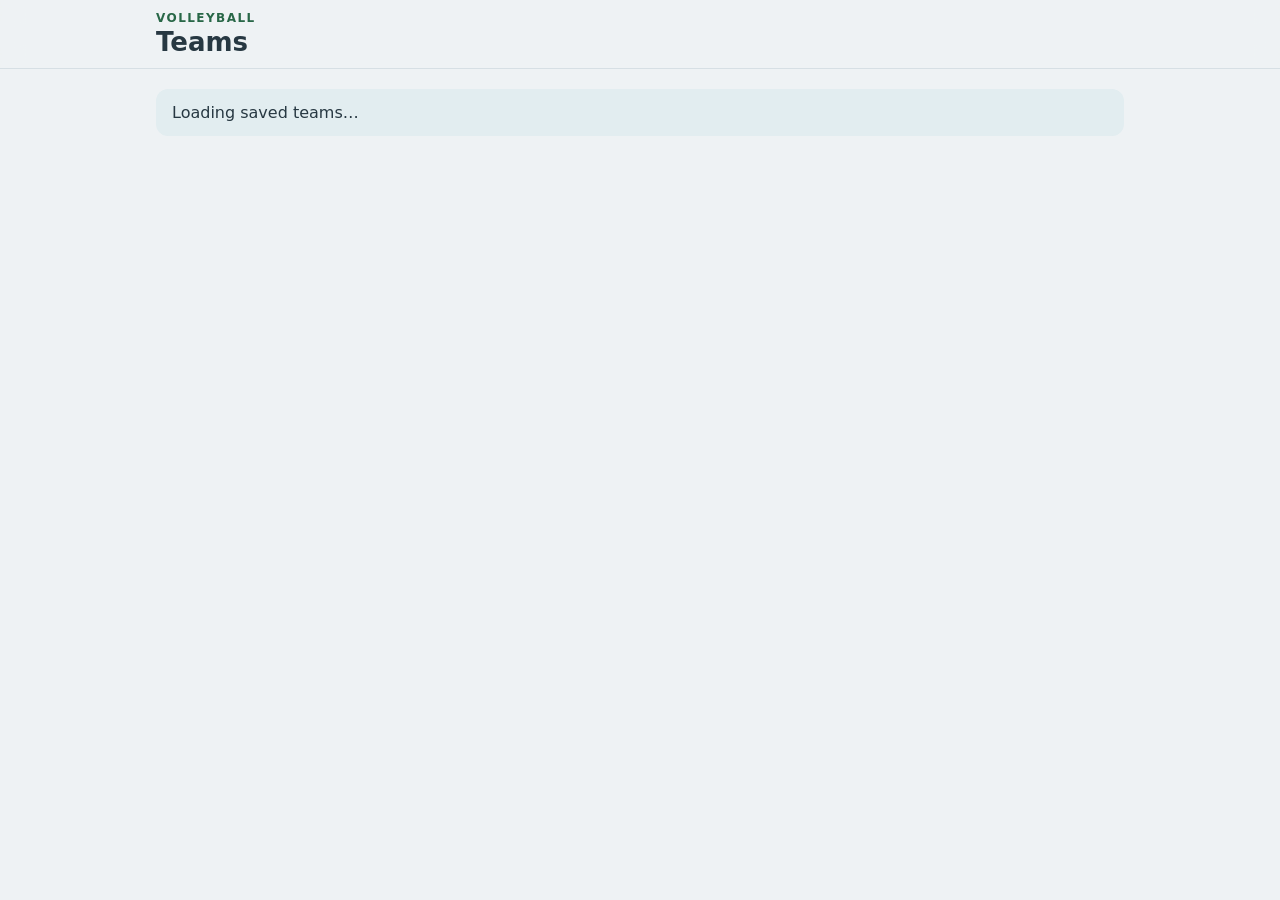
==== commit 3efcd4e6: "Add styles for libero plan choices and actions" ====
--- a/index.html
+++ b/index.html
@@ -744,6 +744,16 @@
   .lib-rec { background: color-mix(in srgb, var(--accent) 12%, var(--card)); border-left: 5px solid var(--accent); border-radius: 10px; padding: 10px 12px; font-size: 14px; line-height: 1.4; margin-bottom: 10px; }
   .lib-plan { display: flex; gap: 8px; margin-bottom: 12px; }
   .sheet .card { max-height: 960px; overflow-y: auto; }
+  .lib-plan .libero-plan-choice { display: flex; flex: 1; align-items: center; justify-content: center; min-width: 0; min-height: 58px; padding: 5px 8px; white-space: normal; background: #000; border-color: #000; color: #fff; }
+  .lib-plan .libero-plan-choice[aria-pressed="true"] { background: var(--accent); border-color: var(--accent); color: #fff; }
+  .libero-plan-note { margin: 0 0 10px !important; font-size: 13px !important; line-height: 1.35; }
+  .libero-plan-note.warning,.libero-plan-warning { padding: 9px 11px; border-left: 4px solid #b76b12; border-radius: 8px; background: color-mix(in srgb,#d97706 12%,var(--card)); color: color-mix(in srgb,#8a4b08 85%,var(--ink)) !important; }
+  .libero-plan-warning { margin: 0 0 10px !important; font-size: 13px !important; font-weight: 750; line-height: 1.35; }
+  .libero-actions { display: grid; grid-template-columns: 1fr; gap: 8px; margin: 0 0 10px; }
+  .libero-actions.two { grid-template-columns: 1fr 1fr; }
+  .libero-actions button { min-width: 0; min-height: 52px; padding: 8px 12px; border: 1px solid var(--line); border-radius: 12px; background: var(--card); font-size: 16px; font-weight: 850; }
+  .libero-actions #libIn { border-color: var(--accent); background: var(--accent); color: #fff; }
+  .libero-actions button:disabled { opacity: .45; }
 
   .menu-list { display: grid; grid-template-columns: 1fr 1fr; gap: 8px; }
   .menu-list button { text-align: left; padding: 12px 14px; min-height: 68px; border: 1px solid var(--line); border-radius: 12px; background: var(--card); display: flex; flex-direction: column; gap: 2px; }
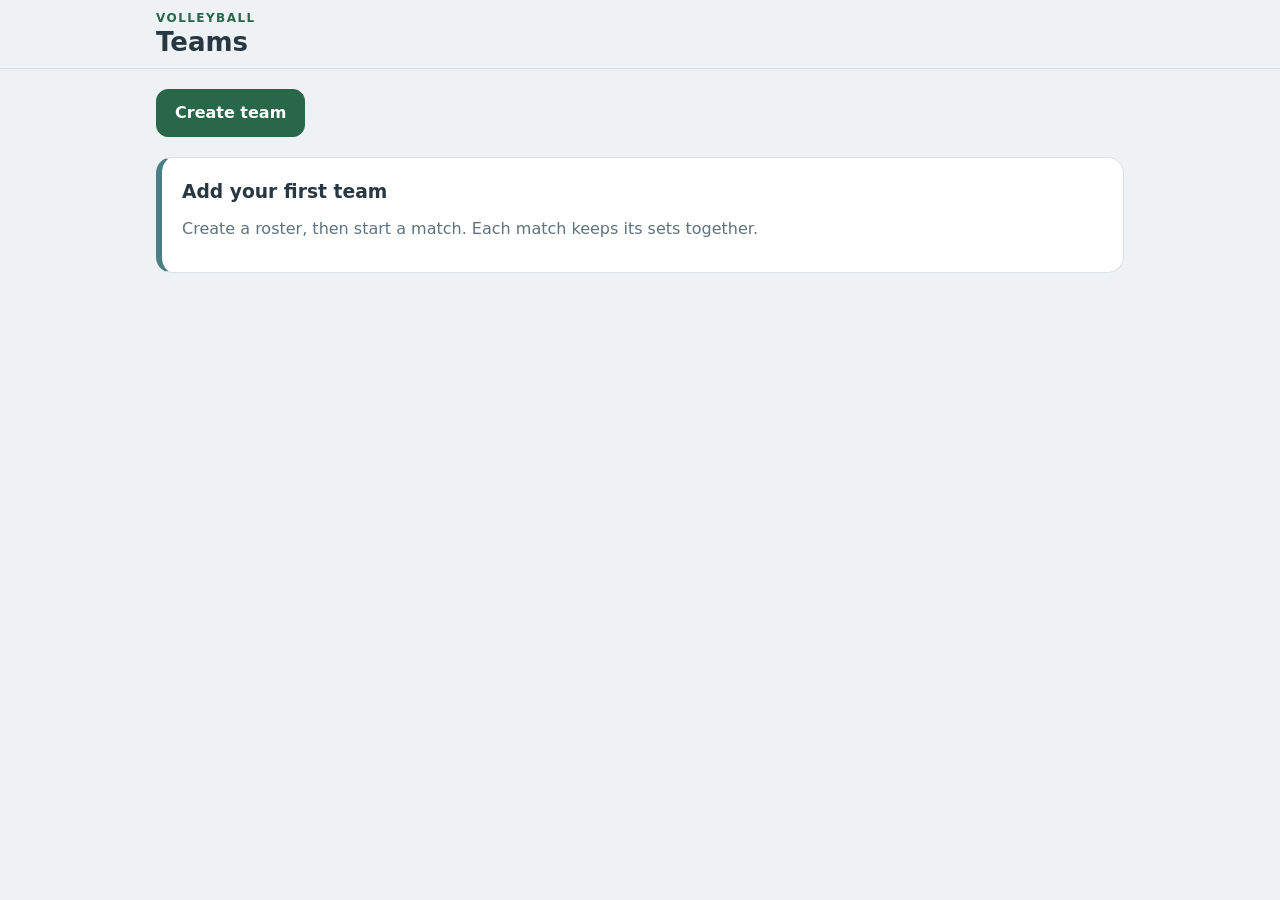
==== commit 2bee25a7: "Implement assist choice UI in index.html Added assist choice section with buttons for teammate assis" ====
--- a/index.html
+++ b/index.html
@@ -363,6 +363,13 @@
   .act.suggest { border-color: #d97706; box-shadow: 0 0 0 3px #d97706; }
   /* Court view tools sit in the space beside the (square) court. */
   .court-wrap { position: relative; }
+  .assist-choice { width:min(100%,440px); min-height:50px; display:flex; align-items:center; justify-content:space-between; gap:10px; margin:3px 0 4px; padding:4px 6px; }
+  .assist-choice[hidden] { display:none !important; }
+  .assist-choice span { color:var(--ink-dim); font-size:13px; line-height:1.2; }
+  .assist-choice button { flex:none; min-height:44px; padding:6px 13px; border:1px solid var(--action-attack); border-radius:10px; background:color-mix(in srgb,var(--action-attack) 74%,#111827); color:#fff; font-size:14px; font-weight:850; }
+  .assist-choice button:disabled { opacity:.48; }
+  .court-wrap:has(> #assistChoice:not([hidden])) { --court-reserve:140px; }
+  .court-wrap:has(> .court-tools) > #assistChoice:not([hidden]) { --court-reserve:140px; }
   .court-tools { flex: none; display: flex; align-items: center; gap: 8px; margin-top: 2px; }
   .court-tools .view-pills { display: flex; gap: 8px; }
   .court-tools .pill { min-height: 36px; font-size: 13px; padding: 2px 12px; }
@@ -468,8 +475,7 @@
   }
   .court .net { position: absolute; inset: 0 0 auto 0; height: 1.7%; background: var(--chalk); z-index: 2; transition: top .24s ease-in-out; }
   .court .attack-line { position: absolute; top: 33.333%; left: 0; width: 100%; border-top: 2px dashed rgba(255,255,255,.75); pointer-events: none; transition: top .24s ease-in-out; }
-  .court .opponent-court-half { display: none; position: absolute; z-index: 0; top: 0; left: 0; width: 100%; height: 50%; pointer-events: none;
-    background: linear-gradient(color-mix(in srgb, var(--action-attack) 28%, var(--court)), color-mix(in srgb, var(--action-attack) 28%, var(--court-2))); }
+  .court .opponent-court-half { display: none; position: absolute; z-index: 0; top: 0; left: 0; width: 100%; height: 50%; pointer-events: none; }
   .court .opponent-attack-line { display: none; }
   .court.attack-target-mode .opponent-court-half { display: block; }
   .court.attack-target-mode .net { top: 50%; }
@@ -549,6 +555,7 @@
   .zone.pick .disc { animation: pulse 1s infinite alternate; }
   .zone.selected .disc { outline: 5px solid #fff; outline-offset: 4px; }
   .zone.nopick { opacity: .35; }
+  .zone.assist-hitter { cursor:not-allowed; }
   @keyframes pulse { from { outline: 3px solid #fff; outline-offset: 3px; } to { outline: 6px solid #fff; outline-offset: 6px; } }
   /* Formation bar under the court. Fixed height so the court is the same size
      whether we serve or receive; when we serve, the top of it is the space
@@ -573,6 +580,12 @@
     color: #fff; text-shadow: 0 1px 3px rgba(0,0,0,.4); pointer-events: none;
   }
   .court .court-mark { display: block; }
+  .court.assist-choosing .court-mark { animation: assist-prompt-flash .9s ease-in-out infinite; }
+  @keyframes assist-prompt-flash { 50% { opacity:.48; text-shadow:0 0 9px rgba(255,255,255,.95); } }
+  @media (prefers-reduced-motion: reduce) {
+    .court.assist-choosing .court-mark { animation:none; text-decoration:underline; text-underline-offset:4px; }
+    .zone.pick .disc { animation:none; outline:4px solid #fff; outline-offset:4px; }
+  }
   @media (prefers-reduced-motion: reduce) { .court, .court * { transition: none !important; } }
   .legend {
     display: flex; justify-content: flex-start; gap: 4px 10px; margin: 0; padding: 0; flex-wrap: nowrap; white-space: nowrap;
@@ -1317,6 +1330,99 @@
 #saveStatus { flex:1; min-width:180px; } #saveStatus.error { color:#b52f40; font-weight:600; }
 body.saving .save-bar,body.failed .save-bar { transform:translate(-50%,0); }
 body.saving .stage,body.failed .stage { pointer-events:none; opacity:.7; }
+
+/* Focused timeout view: retain the live court and theme, while replacing the
+   scoring pads, Coach's Corner, and ordinary rally footer with one cue. */
+body.timeout-active .hdr, body.timeout-active .foot,
+body.timeout-active #padUs, body.timeout-active #padThem { display:none !important; }
+body.timeout-active .ipad { grid-template-rows:minmax(0,1fr); }
+body.timeout-active .body { grid-template-columns:minmax(0,1fr); gap:0; padding:14px 18px; }
+body.timeout-active .center { min-height:0; display:flex; }
+body.timeout-active .center-main {
+  display:grid; flex:1; min-height:0; gap:10px 14px;
+  grid-template-columns:minmax(0,1fr) minmax(0,1fr);
+  grid-template-rows:auto auto minmax(0,1fr) auto;
+  grid-template-areas:"banner banner" "score score" "court coach" "rallies coach";
+}
+body.timeout-active #timeoutBanner { grid-area:banner; display:flex; min-height:52px; align-items:center; gap:12px; padding:7px 13px; border:1px solid var(--line); border-radius:var(--radius); background:var(--card); }
+#timeoutBanner[hidden], #timeoutRallies[hidden], #timeoutCoach[hidden] { display:none !important; }
+.timeout-banner-tag { flex:none; padding:7px 10px; border-radius:9px; background:var(--accent); color:#fff; font-size:13px; font-weight:900; letter-spacing:.04em; }
+.timeout-banner-tag.their { background:color-mix(in srgb,var(--accent) 24%,var(--card)); color:var(--ink); border:1px solid var(--line); }
+#timeoutBanner strong, #timeoutBanner small { display:block; }
+#timeoutBanner strong { font-size:17px; line-height:1.2; }
+#timeoutBanner small { margin-top:2px; color:var(--ink-dim); font-size:12px; font-weight:700; }
+body.timeout-active #scoreBox { grid-area:score; min-height:84px; padding:5px 18px; grid-template-columns:minmax(0,1fr) auto auto auto minmax(0,1fr); }
+body.timeout-active #scoreBox .set-history { display:none; }
+body.timeout-active #scoreBox .side { flex-direction:row; gap:8px; }
+body.timeout-active #scoreBox #sideUs { justify-self:end; }
+body.timeout-active #scoreBox #sideThem { justify-self:start; }
+body.timeout-active #scoreBox #sideUs { grid-column:2; }
+body.timeout-active #scoreBox .colon { grid-column:3; }
+body.timeout-active #scoreBox #sideThem { grid-column:4; }
+body.timeout-active #scoreBox .who { font-size:17px; }
+body.timeout-active #scoreBox .num { font-size:56px; }
+body.timeout-active #scoreBox .colon { font-size:42px; }
+body.timeout-active #courtWrap { grid-area:court; min-height:0; padding:8px 10px 10px; border:1px solid var(--line); border-radius:var(--radius); background:var(--card); }
+.timeout-rotation-heading { display:none; }
+body.timeout-active .timeout-rotation-heading { display:block; width:100%; margin:0 0 7px; color:var(--ink); font-size:19px; line-height:1.2; font-weight:850; }
+body.timeout-active .timeout-rotation-heading small { margin-left:8px; color:var(--ink-dim); font-size:14px; font-weight:700; }
+body.timeout-active .court-wrap:has(> .court-tools) { --court-reserve:128px; }
+body.timeout-active .court-wrap .court { flex:1 1 auto; width:min(100cqw,calc(100cqh - var(--court-reserve))); height:min(100cqw,calc(100cqh - var(--court-reserve))); max-height:100%; }
+body.timeout-active .end-zone { height:6px; flex:0 0 6px; }
+body.timeout-active #receiveStatus { position:absolute; width:1px; height:1px; overflow:hidden; clip-path:inset(50%); }
+body.timeout-active .court-tools, body.timeout-active .court .court-tools {
+  position:static; inset:auto; transform:none; width:100%; max-width:none; flex:none; flex-direction:column; margin:5px 0 0;
+  display:flex; align-items:center; justify-content:center; gap:7px; white-space:normal;
+}
+body.timeout-active .court-tools > .tools-lbl,
+body.timeout-active .court-tools > #rcvToggle,
+body.timeout-active .court-tools > #editReceive,
+body.timeout-active .court-tools > #resetReceive { display:none !important; }
+body.timeout-active #timeoutTools { display:flex; width:100%; justify-content:center; gap:8px; }
+body.timeout-active #timeoutTools { order:1; }
+body.timeout-active #rcvPassers { order:2; justify-content:center; }
+body.timeout-active #timeoutTools .pill { min-height:46px; padding:5px 13px; border:1px solid var(--line); border-radius:11px; background:var(--bg); color:var(--ink); font-size:14px; font-weight:800; }
+body.timeout-active #timeoutTools .pill[aria-pressed="true"] { border-color:var(--accent); background:var(--accent); color:#fff; }
+body.timeout-active #timeoutUndoPosition:disabled { opacity:.45; }
+body.timeout-active #timeoutRallies { grid-area:rallies; min-width:0; padding:8px 10px; border:1px solid var(--line); border-radius:var(--radius); background:var(--card); }
+.timeout-section-heading { margin:0 0 8px; color:var(--ink); font-size:19px; line-height:1.2; font-weight:850; }
+.timeout-rally-strip { display:flex; align-items:stretch; gap:7px; min-width:0; overflow-x:auto; padding:2px 2px 5px; scrollbar-width:thin; }
+.timeout-rally { flex:0 0 auto; min-width:78px; display:grid; grid-template-rows:auto auto; justify-items:center; gap:3px; padding:7px 9px; border:1px solid color-mix(in srgb,var(--win) 32%,var(--line)); border-top:4px solid var(--win); border-radius:10px; background:var(--win-tint); color:var(--win-ink); font-size:15px; }
+.timeout-rally.them { border-color:color-mix(in srgb,var(--lose) 32%,var(--line)); border-top-color:var(--lose); background:var(--lose-tint); color:var(--lose-ink); }
+.timeout-rally .score { display:block; min-height:0; padding:0; border:0; background:transparent; color:inherit; font-size:15px; font-weight:850; font-variant-numeric:tabular-nums; }
+.timeout-rally b { font-size:17px; line-height:1.05; font-weight:900; }
+.timeout-rally-divider { flex:0 0 2px; align-self:stretch; margin:4px 2px; border-radius:1px; background:var(--ink-dim); }
+.timeout-rallies-empty { align-self:center; padding:8px 2px; color:var(--ink-dim); font-size:14px; }
+body.timeout-active #timeoutCoach { grid-area:coach; min-width:0; min-height:0; display:flex; flex-direction:column; gap:10px; overflow-y:auto; overscroll-behavior:contain; }
+.timeout-advice-card, .timeout-intangible-card { min-width:0; padding:13px 15px; border:1px solid var(--line); border-radius:var(--radius); background:var(--card); }
+.timeout-data-message { margin:0; color:var(--ink); font-size:clamp(21px,2.4cqw,29px); line-height:1.28; letter-spacing:-.018em; font-weight:850; }
+.timeout-evidence { display:flex; align-items:flex-start; gap:8px; margin-top:10px; padding-top:8px; border-top:1px solid var(--line); color:var(--ink-dim); font-size:15px; line-height:1.35; }
+.timeout-evidence b { flex:none; color:var(--accent); font-size:13px; font-weight:900; letter-spacing:.04em; text-transform:uppercase; }
+.timeout-no-signal { margin:0; color:var(--ink-dim); font-size:16px; line-height:1.4; }
+.timeout-intangible-card { padding-bottom:12px; }
+.timeout-focuses { display:flex; flex-wrap:wrap; gap:8px; }
+.timeout-focus { min-height:46px; padding:8px 13px; border:1px solid color-mix(in srgb,var(--accent) 40%,var(--line)); border-radius:11px; background:color-mix(in srgb,var(--accent) 9%,var(--card)); color:var(--accent); font-size:16px; font-weight:900; }
+.timeout-focus[aria-pressed="true"] { border-color:var(--accent); background:var(--accent); color:#fff; }
+.timeout-intangible-tip { margin:10px 0 0; padding:0; border:0; background:transparent; color:var(--ink); font-size:clamp(21px,2.4cqw,29px); line-height:1.28; letter-spacing:-.018em; font-weight:850; }
+.timeout-reset { display:flex; align-items:center; justify-content:space-between; gap:10px; margin-top:10px; padding:9px 11px; border:1px solid var(--line); border-radius:10px; background:var(--bg); }
+.timeout-reset[hidden] { display:none !important; }
+.timeout-reset small { display:block; margin-bottom:3px; color:var(--ink-dim); font-size:12px; font-weight:850; letter-spacing:.04em; text-transform:uppercase; }
+.timeout-reset p { margin:0; color:var(--ink); font-size:15px; line-height:1.35; font-weight:700; }
+.timeout-reset button { flex:none; min-height:42px; padding:7px 12px; border:1px solid var(--line); border-radius:9px; background:var(--card); color:var(--ink); font-size:14px; font-weight:800; }
+.timeout-done-row { margin-top:auto; display:flex; justify-content:flex-end; padding-top:2px; }
+.timeout-done { min-height:50px; padding:8px 17px; border:0; border-radius:12px; background:var(--accent); color:#fff; font-size:17px; font-weight:900; }
+body.timeout-active .corner { display:none; }
+@media (max-width:900px) {
+  body.timeout-active .center-main { gap:8px; }
+  body.timeout-active #timeoutCoach { gap:8px; }
+  body.timeout-active .timeout-advice-card, body.timeout-active .timeout-intangible-card { padding:10px 11px; }
+  body.timeout-active .timeout-focuses { gap:5px; }
+  body.timeout-active .timeout-focus { min-height:42px; padding:6px 9px; font-size:14px; }
+  body.timeout-active .timeout-section-heading, body.timeout-active .timeout-rotation-heading { font-size:17px; }
+  body.timeout-active .timeout-data-message, body.timeout-active .timeout-intangible-tip { font-size:20px; }
+  body.timeout-active #timeoutTools { gap:5px; }
+  body.timeout-active #timeoutTools .pill { min-height:42px; padding:4px 8px; font-size:12px; }
+}
 </style></head>
 <body>
 <svg width="0" height="0" style="position:absolute" aria-hidden="true">
@@ -1420,7 +1526,11 @@
     </section>
 
     <div class="center">
-     <div class="center-main">
+      <div class="center-main">
+      <section class="timeout-banner" id="timeoutBanner" aria-live="polite" hidden>
+        <span class="timeout-banner-tag" id="timeoutTeamTag">OUR TIMEOUT</span>
+        <div><strong id="timeoutTitle">Our team called timeout</strong><small id="timeoutSubtitle">Set 1 · 1 timeout remaining</small></div>
+      </section>
       <!-- ③ Scoreboard -->
       <section class="score" id="scoreBox">
         <div class="set-history" id="pastSetsUs" role="list" aria-label="Sets we won, scores in 8th Grade–West Fargo order"></div>
@@ -1432,8 +1542,13 @@
 
       <!-- ④ Court -->
       <section class="court-wrap" id="courtWrap">
+        <h2 class="timeout-rotation-heading" id="timeoutRotationHeading">Current Rotation <small id="timeoutRotationMeta"></small></h2>
         <div class="court" id="court"></div>
         <div class="end-zone"><span id="receiveStatus" role="status" aria-live="polite"></span></div>
+        <div class="assist-choice" id="assistChoice" role="status" aria-live="polite" hidden>
+          <span>Tap the assisting teammate on court, or choose:</span>
+          <button type="button" id="noAssistKill">No Assist · save kill</button>
+        </div>
         <div class="court-tools">
           <span class="tools-lbl">Court view</span>
           <span id="rcvPassers" class="view-pills"></span>
@@ -1441,12 +1556,42 @@
           <button id="editReceive" class="pill" aria-pressed="false">Adjust receive</button>
           <button id="resetReceive" class="pill" hidden>Reset</button>
           <div id="timeoutTools" class="timeout-tools" hidden>
-            <button type="button" class="pill" data-timeout-view="receive">Serve receive</button>
-            <button type="button" class="pill" data-timeout-view="defense">Base defense</button>
-            <button type="button" id="timeoutDone" class="timeout-done">Done with timeout</button>
+            <button type="button" class="pill" data-timeout-view="receive">Serve Receive</button>
+            <button type="button" class="pill" data-timeout-view="defense">Base Defense</button>
+            <button type="button" id="timeoutUndoPosition" class="pill">Undo Position</button>
           </div>
         </div>
       </section>
+
+      <section class="timeout-rallies" id="timeoutRallies" aria-label="Recent rallies" hidden>
+        <h2 class="timeout-section-heading">Recent Rallies</h2>
+        <div class="timeout-rally-strip" id="timeoutRallyStrip" role="list" aria-label="Recent point scores and termination codes"></div>
+      </section>
+
+      <aside class="timeout-coach" id="timeoutCoach" aria-label="Timeout coaching" hidden>
+        <section class="timeout-advice-card" aria-labelledby="timeoutDataHeading">
+          <h2 class="timeout-section-heading" id="timeoutDataHeading">Data Driven</h2>
+          <p class="timeout-data-message" id="timeoutDataMessage" aria-live="polite"></p>
+          <div class="timeout-evidence" id="timeoutEvidence" hidden><b>Why</b><span id="timeoutEvidenceText"></span></div>
+          <p class="timeout-no-signal" id="timeoutNoSignal" hidden>No clear data signal in the recorded points. Choose the Intangible focus that fits what you're seeing.</p>
+        </section>
+        <section class="timeout-intangible-card" aria-labelledby="timeoutIntangibleHeading">
+          <h2 class="timeout-section-heading" id="timeoutIntangibleHeading">Intangible</h2>
+          <div class="timeout-focuses" role="group" aria-label="Choose one intangible focus">
+            <button type="button" class="timeout-focus" data-timeout-focus="ace" aria-pressed="false">A.C.E.</button>
+            <button type="button" class="timeout-focus" data-timeout-focus="breathe" aria-pressed="false">Breathe</button>
+            <button type="button" class="timeout-focus" data-timeout-focus="energy" aria-pressed="false">Energy</button>
+            <button type="button" class="timeout-focus" data-timeout-focus="trust" aria-pressed="false">Trust</button>
+            <button type="button" class="timeout-focus" data-timeout-focus="resilience" aria-pressed="false">Resilience</button>
+          </div>
+          <p class="timeout-intangible-tip" id="timeoutIntangibleTip" aria-live="polite">Choose a focus to show a brief physical or mental reminder. The data-driven cue stays separate.</p>
+          <div class="timeout-reset" id="timeoutReset" hidden>
+            <div><small id="timeoutResetLabel">Optional physical reset</small><p id="timeoutResetText"></p></div>
+            <button type="button" id="timeoutSwapReset">Swap</button>
+          </div>
+        </section>
+        <div class="timeout-done-row"><button type="button" id="timeoutDone" class="timeout-done">Done with timeout</button></div>
+      </aside>
 
       <!-- ⑩ Coach's corner -->
       <aside class="corner">
@@ -1482,6 +1627,7 @@
         <h3 id="themOtherTitle">Other</h3>
         <div class="category-grid" id="themOtherActions"></div>
       </section>
+      <div class="pad-hint" id="hintThem" role="status" aria-live="polite"></div>
       <div class="pad-actions them">
         <button class="act act-sub" id="actTheirSub" title="Record an opponent substitution">Sub<small>Opponent</small></button>
         <button class="act act-to" id="toThemBtn">Timeout<span class="dots"><span id="toT1"></span><span id="toT2"></span></span></button>
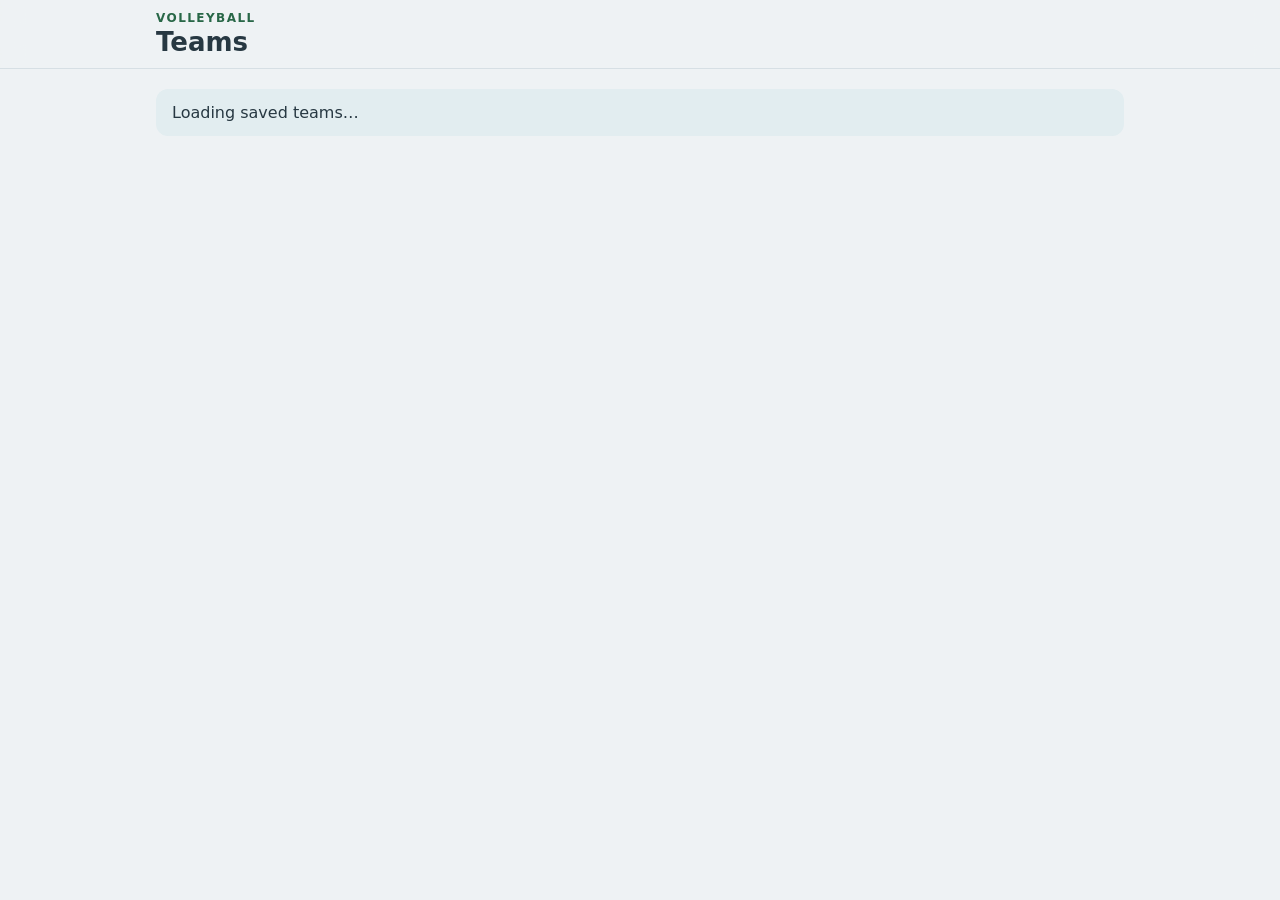
==== commit 37cfc5ac: "Refactor CSS styles for layout and buttons" ====
--- a/index.html
+++ b/index.html
@@ -554,6 +554,7 @@
   }
   .zone.pick .disc { animation: pulse 1s infinite alternate; }
   .zone.selected .disc { outline: 5px solid #fff; outline-offset: 4px; }
+  .zone.libero-default .disc { box-shadow: 0 0 0 4px color-mix(in srgb,var(--accent) 88%,white); }
   .zone.nopick { opacity: .35; }
   .zone.assist-hitter { cursor:not-allowed; }
   @keyframes pulse { from { outline: 3px solid #fff; outline-offset: 3px; } to { outline: 6px solid #fff; outline-offset: 6px; } }
@@ -743,30 +744,11 @@
   .ovr { font-size: 14px; font-weight: 700; color: var(--ink-dim); text-decoration: underline; padding: 0 6px; }
   .ovr.on { text-decoration: none; color: #b45309; }
   .sheet .cancel { margin-top: 14px; width: 100%; height: 56px; border-radius: var(--radius); border: 1px solid var(--line); font-weight: 800; font-size: 17px; }
-  .two { display: grid; grid-template-columns: 1fr 1fr; gap: 12px; }
-  .two button { height: 110px; border-radius: 14px; border: 1px solid var(--line); background: var(--card); font-size: 22px; font-weight: 800; }
-  .two button small { display: block; font-size: 14px; color: var(--ink-dim); font-weight: 700; }
-  .two button:disabled { opacity: .3; }
-
-  .lib-table { width: 100%; border-collapse: collapse; font-size: 14px; margin-bottom: 10px; }
-  .lib-table th { text-align: right; font-size: 11px; letter-spacing: .08em; text-transform: uppercase; color: var(--ink-dim); padding: 2px 6px; }
-  .lib-table td { padding: 4px 6px; border-top: 1px solid var(--line); }
-  .lib-table td + td { text-align: right; font-variant-numeric: tabular-nums; }
-  .lib-table tr.b td { font-weight: 800; }
-  .lib-table tr.grp td { font-size: 11px; font-weight: 800; letter-spacing: .08em; text-transform: uppercase; color: var(--ink-dim); padding-top: 10px; border-top: 0; }
-  .lib-rec { background: color-mix(in srgb, var(--accent) 12%, var(--card)); border-left: 5px solid var(--accent); border-radius: 10px; padding: 10px 12px; font-size: 14px; line-height: 1.4; margin-bottom: 10px; }
   .lib-plan { display: flex; gap: 8px; margin-bottom: 12px; }
   .sheet .card { max-height: 960px; overflow-y: auto; }
-  .lib-plan .libero-plan-choice { display: flex; flex: 1; align-items: center; justify-content: center; min-width: 0; min-height: 58px; padding: 5px 8px; white-space: normal; background: #000; border-color: #000; color: #fff; }
-  .lib-plan .libero-plan-choice[aria-pressed="true"] { background: var(--accent); border-color: var(--accent); color: #fff; }
-  .libero-plan-note { margin: 0 0 10px !important; font-size: 13px !important; line-height: 1.35; }
-  .libero-plan-note.warning,.libero-plan-warning { padding: 9px 11px; border-left: 4px solid #b76b12; border-radius: 8px; background: color-mix(in srgb,#d97706 12%,var(--card)); color: color-mix(in srgb,#8a4b08 85%,var(--ink)) !important; }
-  .libero-plan-warning { margin: 0 0 10px !important; font-size: 13px !important; font-weight: 750; line-height: 1.35; }
-  .libero-actions { display: grid; grid-template-columns: 1fr; gap: 8px; margin: 0 0 10px; }
-  .libero-actions.two { grid-template-columns: 1fr 1fr; }
-  .libero-actions button { min-width: 0; min-height: 52px; padding: 8px 12px; border: 1px solid var(--line); border-radius: 12px; background: var(--card); font-size: 16px; font-weight: 850; }
-  .libero-actions #libIn { border-color: var(--accent); background: var(--accent); color: #fff; }
-  .libero-actions button:disabled { opacity: .45; }
+  .libero-inline-choice { display:inline-flex; min-height:34px; align-items:center; justify-content:center; margin:2px 3px; padding:3px 9px; border:1px solid var(--accent); border-radius:9px; background:var(--card); color:var(--accent); font-size:12px; font-weight:850; white-space:nowrap; }
+  .libero-inline-choice.confirm { background:var(--accent); color:#fff; }
+  .libero-inline-choice:disabled { opacity:.45; }
 
   .menu-list { display: grid; grid-template-columns: 1fr 1fr; gap: 8px; }
   .menu-list button { text-align: left; padding: 12px 14px; min-height: 68px; border: 1px solid var(--line); border-radius: 12px; background: var(--card); display: flex; flex-direction: column; gap: 2px; }
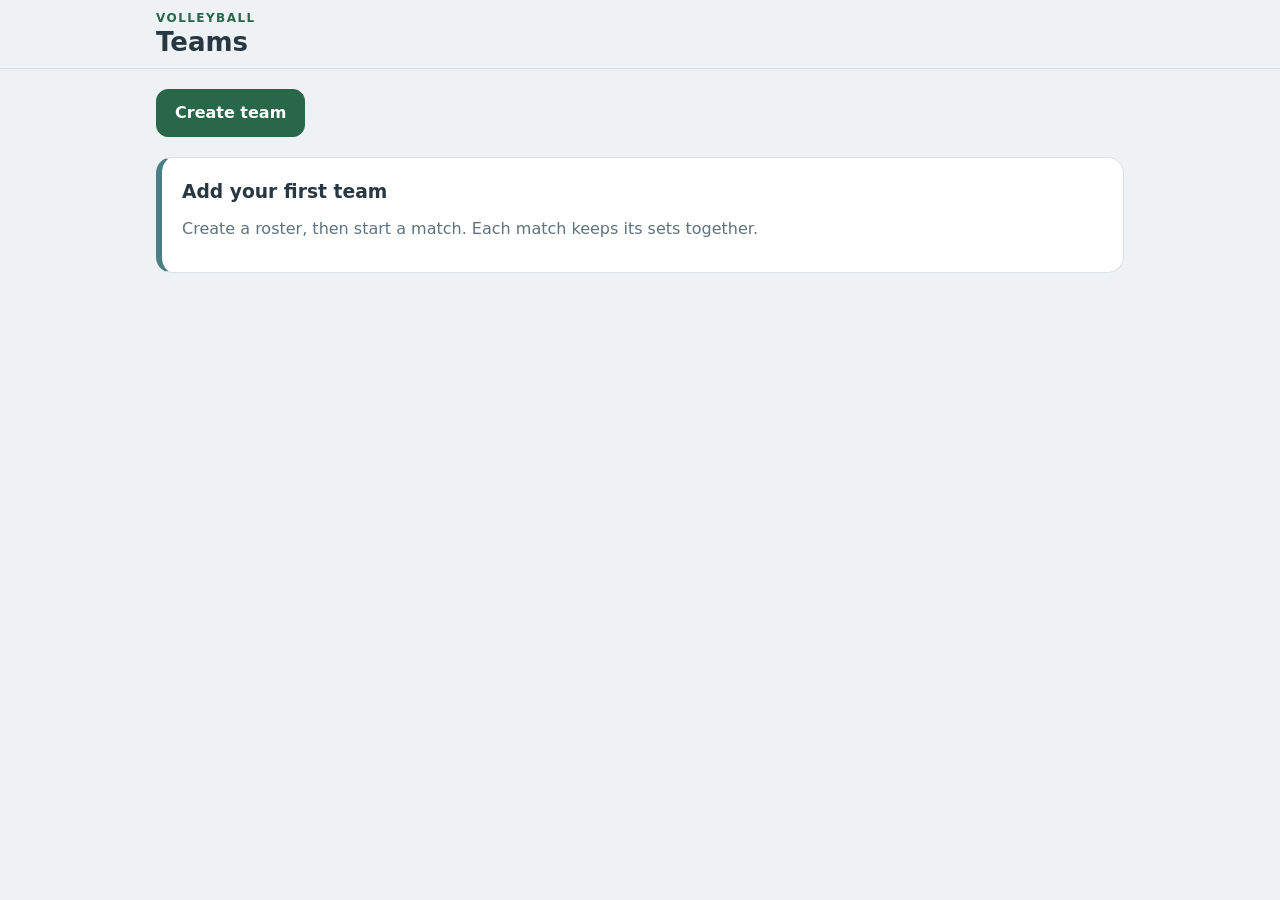
==== commit 58530316: "Enhance styling for other management actions Added new styles for management actions and updated lay" ====
--- a/index.html
+++ b/index.html
@@ -185,9 +185,18 @@
   .category-panel h3 { min-height: 20px; margin: 0; display: flex; align-items: center; gap: 6px; color: var(--panel-label); font-size: 13px; }
   .category-panel h3 small { color: var(--ink-dim); font-size: 10px; letter-spacing: .035em; }
   .serve-panel { --panel-color: var(--box-serve); }
-  .receive-panel { --panel-color: var(--box-receive); }
+  .receive-panel { --panel-color: var(--box-receive); min-height: 184px; }
   .attack-panel { --panel-color: var(--box-attack); }
   .other-panel { --panel-color: var(--box-other); }
+  .other-management { display: grid; gap: 6px; margin-top: 2px; }
+  .other-management-row { display: grid; grid-template-columns: repeat(2, minmax(0, 1fr)); gap: 4px; }
+  .other-management .act { min-width: 0; height: 64px; padding: 4px; border-radius: 8px; font-size: 17px; }
+  .other-management .act small { max-width: 100%; font-size: 11px; line-height: 1.05; text-align: center; }
+  .other-management .act-sub .bar { width: 72%; margin-top: 3px; }
+  .other-management .act-to .dots { margin-top: 3px; }
+  .other-management #actLib { width: 100%; height: 64px; }
+  .other-management #actLib.has-libero small { font-size: 12px; }
+  .other-management #actLib:disabled, .other-management .act-to:disabled { opacity: .45; }
   .category-grid { display: grid; grid-template-columns: repeat(3, minmax(0, 1fr)); gap: 4px; }
   .category-grid.two { grid-template-columns: repeat(2, minmax(0, 1fr)); }
   .category-panel .code { height: 50px; min-width: 0; padding: 3px; gap: 1px; border-radius: 8px; }
@@ -354,9 +363,6 @@
 
   /* Rare codes live behind More. */
   .pad-hint:empty { display: none; }
-  .pad-actions { margin-top: auto; display: grid; grid-template-columns: repeat(3, 1fr); gap: 8px; }
-  .pad-actions.them { grid-template-columns: repeat(2, minmax(0, 1fr)); }
-  .pad-actions .act { height: 72px; }
   .act-sub .bar { width: 70%; margin-top: 5px; }
   .act-to .dots { margin-top: 6px; }
   .act-to:disabled { opacity: .45; }
@@ -495,6 +501,10 @@
   }
   .attack-zone-overlay button[aria-pressed="true"] { border: 3px solid #fff; background: color-mix(in srgb, var(--action-attack) 76%, #111); }
   .attack-zone-overlay button:disabled { opacity: .4; cursor: default; }
+  .attack-zone-caption { position:absolute; z-index:7; left:50%; transform:translateX(-50%); padding:3px 9px; border:1px solid rgba(255,255,255,.55); border-radius:7px; background:rgba(16,25,31,.82); color:#fff; font-size:clamp(10px,2.3cqw,14px); font-weight:850; line-height:1.2; letter-spacing:.035em; white-space:nowrap; pointer-events:none; }
+  .attack-zone-caption[hidden] { display:none !important; }
+  .attack-zone-caption.top { top:5px; }
+  .attack-zone-caption.bottom { bottom:5px; }
   .court.attack-target-mode .court-mark, .court.attack-target-mode .court-tools { display: none !important; }
   .court.attack-target-mode .zone, .court.attack-target-mode .disc { transition-duration: .24s; }
   .court.attack-returning .zone, .court.attack-returning .disc { transition-duration: .24s; }
@@ -683,9 +693,14 @@
     width: 560px; background: var(--card); border-radius: 18px; padding: 20px;
     box-shadow: 0 20px 60px rgba(0,0,0,.35);
   }
-  .opponent-sub-fields { display: grid; grid-template-columns: 1fr 1fr; gap: 12px; }
-  .opponent-sub-fields label { display: flex; flex-direction: column; gap: 6px; font-size: 13px; font-weight: 800; }
-  .opponent-sub-fields input { min-width: 0; height: 52px; padding: 8px 10px; border: 1px solid var(--line); border-radius: 10px; background: var(--bg); color: var(--ink); font: inherit; font-size: 18px; }
+  .opponent-sub-fields { display: grid; grid-template-columns: 1fr 1fr; gap: 8px; }
+  .opponent-sub-fields button { display:grid; gap:4px; min-width:0; min-height:58px; padding:7px 9px; border:1px solid var(--line); border-radius:10px; background:var(--bg); color:var(--ink); text-align:left; font:inherit; }
+  .opponent-sub-fields button[aria-pressed="true"] { outline:3px solid var(--accent); outline-offset:1px; }
+  .opponent-sub-fields small { color:var(--ink-dim); font-size:11px; font-weight:800; }
+  .opponent-sub-fields strong { font-size:20px; font-variant-numeric:tabular-nums; }
+  .opponent-sub-keypad { display:grid; grid-template-columns:repeat(3,minmax(0,1fr)); gap:6px; max-width:360px; margin:12px auto 4px; }
+  .opponent-sub-keypad button { min-height:46px; border:1px solid var(--line); border-radius:9px; background:var(--bg); color:var(--ink); font:inherit; font-size:20px; font-weight:800; touch-action:manipulation; }
+  .opponent-sub-keypad button:disabled { opacity:.4; }
   .opponent-scout-editor { display: grid; gap: 10px; }
   .opponent-scout-editor label { display: flex; flex-direction: column; gap: 5px; font-size: 13px; font-weight: 800; }
   .opponent-scout-editor select { min-width: 0; min-height: 40px; padding: 6px 9px; border: 1px solid var(--line); border-radius: 9px; background: var(--bg); color: var(--ink); font: inherit; }
@@ -747,8 +762,11 @@
   .lib-plan { display: flex; gap: 8px; margin-bottom: 12px; }
   .sheet .card { max-height: 960px; overflow-y: auto; }
   .libero-inline-choice { display:inline-flex; min-height:34px; align-items:center; justify-content:center; margin:2px 3px; padding:3px 9px; border:1px solid var(--accent); border-radius:9px; background:var(--card); color:var(--accent); font-size:12px; font-weight:850; white-space:nowrap; }
+  .libero-inline-choice.defense { display:flex; width:100%; min-height:44px; margin:6px 0 3px; padding:7px 10px; border-width:2px; background:color-mix(in srgb,var(--accent) 11%,var(--card)); font-size:14px; white-space:normal; text-align:center; }
+  .libero-inline-choice.switch { min-height:40px; font-size:13px; }
   .libero-inline-choice.confirm { background:var(--accent); color:#fff; }
   .libero-inline-choice:disabled { opacity:.45; }
+  .act.has-libero small { max-width:100%; padding:0 2px; font-size:11px; line-height:1.05; }
 
   .menu-list { display: grid; grid-template-columns: 1fr 1fr; gap: 8px; }
   .menu-list button { text-align: left; padding: 12px 14px; min-height: 68px; border: 1px solid var(--line); border-radius: 12px; background: var(--card); display: flex; flex-direction: column; gap: 2px; }
@@ -801,6 +819,10 @@
   .set-setup-controls { display: grid; gap: 10px; align-content: start; }
   .set-setup-controls label { display: grid; gap: 4px; font-size: 13px; font-weight: 800; }
   .set-setup-controls input, .set-setup-controls select { min-width: 0; min-height: 44px; margin: 0; padding: 7px 10px; border: 1px solid var(--line); border-radius: 9px; background: var(--card); color: var(--ink); font: inherit; }
+  .setup-opponent-scout { border:1px solid var(--line); border-radius:10px; background:color-mix(in srgb,var(--card) 94%,var(--accent)); padding:8px 10px; }
+  .setup-opponent-scout>summary { cursor:pointer; color:var(--ink); font-size:13px; font-weight:850; }
+  .setup-opponent-scout>label { display:grid; gap:5px; margin-top:10px; color:var(--ink-dim); font-size:12px; font-weight:800; }
+  .setup-opponent-scout .scout-help { margin:0; }
   .set-setup-form .muted, .setup-serve-fixed { margin: 0; color: var(--ink-dim); font-size: 12px; line-height: 1.35; }
   .set-setup-form .setup-serve-fixed { padding: 9px 11px; border-radius: 9px; background: color-mix(in srgb, var(--box-serve) 9%, var(--card)); }
   .setup-advanced, .setup-save-lineup details { padding: 9px 11px; border: 1px solid var(--line); border-radius: 9px; background: var(--card); }
@@ -1497,14 +1519,15 @@
       <section class="category-panel action-panel other-panel" aria-labelledby="usOtherTitle">
         <h3 id="usOtherTitle">Other</h3>
         <div class="category-grid" id="usOtherActions"><button class="team-btn" id="teamBtn" disabled>Team / no player<small>choose an error first</small></button></div>
+        <div class="other-management" role="group" aria-label="Team management actions">
+          <div class="other-management-row">
+            <button class="act act-sub" id="actSub">Sub<small id="subsVal">0 / 18</small><span class="bar" id="subsBar"><i style="width:0"></i></span></button>
+            <button class="act act-to" id="toUsBtn">Timeout<span class="dots"><span id="toU1"></span><span id="toU2"></span></span></button>
+          </div>
+          <button class="act" id="actLib">Libero<small id="actLibSm">#22 · #3</small></button>
+        </div>
       </section>
       <div class="pad-hint" id="hintUs"></div>
-      <!-- ⑤ Sub & Libero -->
-      <div class="pad-actions">
-        <button class="act act-sub" id="actSub">Sub<small id="subsVal">0 / 18</small><span class="bar" id="subsBar"><i style="width:0"></i></span></button>
-        <button class="act" id="actLib">Libero<small id="actLibSm">#22 · #3</small></button>
-        <button class="act act-to" id="toUsBtn">Timeout<span class="dots"><span id="toU1"></span><span id="toU2"></span></span></button>
-      </div>
     </section>
 
     <div class="center">
@@ -1608,12 +1631,14 @@
       <section class="category-panel action-panel other-panel" aria-labelledby="themOtherTitle">
         <h3 id="themOtherTitle">Other</h3>
         <div class="category-grid" id="themOtherActions"></div>
+        <div class="other-management" role="group" aria-label="Opponent match actions">
+          <div class="other-management-row">
+            <button class="act act-sub" id="actTheirSub" title="Record an opponent substitution">Sub<small>Opponent</small></button>
+            <button class="act act-to" id="toThemBtn">Timeout<span class="dots"><span id="toT1"></span><span id="toT2"></span></span></button>
+          </div>
+        </div>
       </section>
       <div class="pad-hint" id="hintThem" role="status" aria-live="polite"></div>
-      <div class="pad-actions them">
-        <button class="act act-sub" id="actTheirSub" title="Record an opponent substitution">Sub<small>Opponent</small></button>
-        <button class="act act-to" id="toThemBtn">Timeout<span class="dots"><span id="toT1"></span><span id="toT2"></span></span></button>
-      </div>
     </section>
   </div>
 
